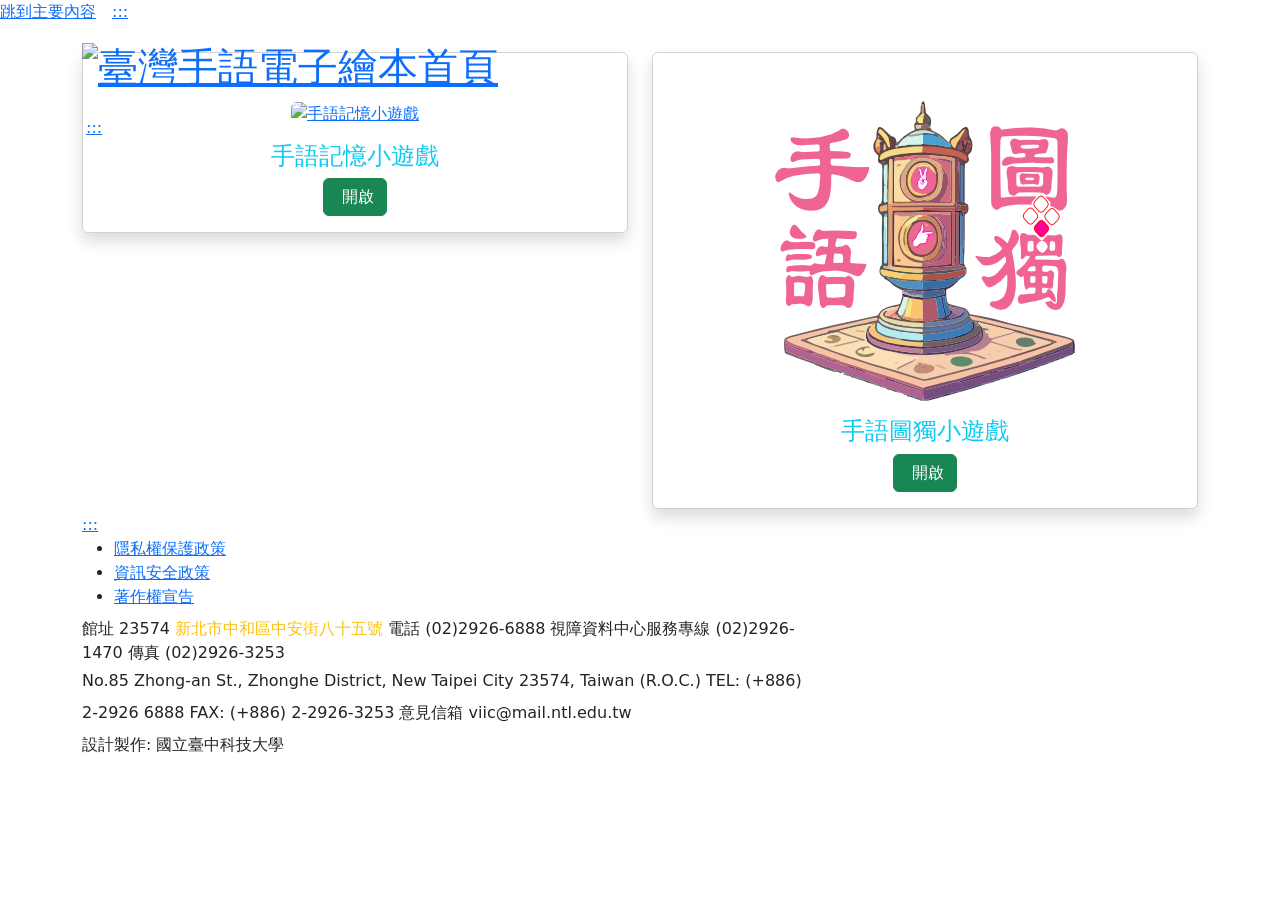
==== index.html @ 18288194 "add index.html" ====
<!DOCTYPE html>
<html lang="zh-Hant-TW">

<head>
    <!-- 臺灣手語電子繪本 線上互動系統 小遊戲選單頁面
       由國立臺灣圖書館委託國立臺中科技大學多媒體設計系開發製作 
       計畫主持人: 黃國峰老師
       版本: 2026 v3.0.0 
  -->
    <title>臺灣手語電子繪本互動系統</title>
    <meta name="keywords" content="臺灣手語 電子繪本" />
    <meta name="description" content="臺灣手語電子繪本線上互動系統" />
    <meta charset="UTF-8">
    <meta name="viewport" content="width=device-width, initial-scale=1.0">
    <!-- Bootstrap -->
    <link href="sudoku/css/bootstrap5.min.css" rel="stylesheet">
    <link href="sudoku/css/bootstrap-icons.css" rel="stylesheet">
 
    <link href="css/hexgon.css" rel="stylesheet" type="text/css">
     <link href="css/game.css" rel="stylesheet" type="text/css">
</head>
<noscript>
    <p>您的瀏覽器不支援JavaScript功能，若網頁功能無法正常使用時，請開啟瀏覽器JavaScript狀態</p>
</noscript>

<body class="position-relative">
    <div id="ball"></div>
    <header class="site-header fixed-top ">
        <a href="#main" id="gotocenter" title="移到主要內容" class="sr-only">跳到主要內容</a>
        <a class="position-absolute top-2 ps-3" href="#U" id="aU" accesskey="U" title="上方功能區塊 alt+u">:::</a>
        <div class="container">
            <h1 class="row" id="U" >
                <div class=" col-lg-8">
                    <a class="mainlogo" href="/" title="回首頁"><img src="images/logo.png" alt="臺灣手語電子繪本首頁"
                            height="50px" class="img-responsive"></a>
                    <a href="/guide.html" class="btn  text-white mt-5" title="開啟網站導覽">
                        <span class="bi bi-compass"></span> 網站導覽</a>
                </div>
                <!-- <div class="col-lg-4 text-end">
                    <div class="btn-group" role="group">
                        <a href="/guide.html" class="btn btn-success rounded-pill" title="開啟網站導覽">
                            <span class="bi  bi-compass"></span> 網站導覽</a>
                    </div>
                </div> -->
            </h1>
            <h2 class="fs-6">
                <nav class="row" >
                    <a id="AC" href="#main" title="中央內容區塊 alt+c" class="position-absolute top-60  ps-3"  accesskey="C">:::</a>
                </nav>
            </h2>
        </div>
    </header>
    <article class="container position-relative" id="main" >

        <div class="row text-center mt-5 row-cols-2 row-cols-md-2">
            
            <div class="col-6 my-1">
                <div class="card  pt-5 shadow  text-white  bg-transparent">
                    <a class="card-img-top" id="pbook" href="/memory/" title="手語記憶小遊戲頁面">
                        <img src="memory.png" alt="手語記憶小遊戲" height="300px" width="300px"
                            class="img-fluid rounded">
                    </a>
                    <div class="card-body">
                        <h4 class="card-title text-info">手語記憶小遊戲</h4>
                        <a href="/memory/" title="前往手語記憶小遊戲頁面" class="btn btn-success"><span
                                class="bi bi-hand-index-thumb"></span> &nbsp;開啟</a>
                    </div>
                </div>
            </div>
            <div class="col-6 my-1">
                <div class="card  pt-5 shadow  text-white  bg-transparent">
                    <a href="/sudoku/" title="前往手語圖獨小遊戲">
                        <img src="sudoku.png" alt="手語圖獨小遊戲" height="300px" width="300px"
                            class="img-fluid rounded">
                    </a>
                    <div class="card-body">
                        <h4 class="card-title text-info">手語圖獨小遊戲</h4>
                        <a href="/sudoku/" title="前往手語圖獨小遊戲頁面" class="btn btn-success"><span
                                class="bi bi-hand-index-thumb"></span> &nbsp;開啟</a>
                    </div>
                </div>
            </div>

        </div>

    </article>
    <!-- acknowledgement start -->

    <!-- footer start -->
    <footer class="mb-3 ">
        <div class="container-lg" id="footerArea">
            <div class="row">
                <!-- <div class="col-md-2 col-sm-12 mt-0"> -->
                <a href="#aZ" id="aZ" title="網頁頁腳區塊 alt+z" accesskey="Z" >:::</a><br>
                <!-- 無障礙標章 -->
                <!-- <a href="https://accessibility.moda.gov.tw/Applications/Detail?category=20240305114638"
                        title="無障礙網站">
                        <img src="images/A.png" width="88" height="31" alt="通過A檢測等級無障礙網頁檢測" />
                    </a> -->

                <!-- </div> -->
                <div class="ntllogo col-md-8">
                    <ul class="footer_link mb-2">
                        <li><a href="https://www.ntl.edu.tw/wSite/ct?xItem=1102&ctNode=1869&mp=1" target="_blank"
                                rel="noopener noreferrer" title="隱私權保護政策，另開新視窗">隱私權保護政策</a></li>
                        <li><a href="https://www.ntl.edu.tw/wSite/ct?xItem=59993&ctNode=3195&mp=1" target="_blank"
                                rel="noopener noreferrer" title="資訊安全政策，另開新視窗">資訊安全政策</a></li>
                        <li><a title="開啟著作權宣告網頁" href="/copyrightNotice">著作權宣告</a></li>
                    </ul>
                    <div class="text-start  "><span>館址 23574 <span class="text-warning">新北市中和區中安街八十五號</span> 電話
                            (02)2926-6888
                            視障資料中心服務專線 (02)2926-1470 傳真 (02)2926-3253
                        </span></div>
                    <div class="nutclogo lh-lg">
                        <span>No.85 Zhong-an St., Zhonghe District, New Taipei City 23574, Taiwan (R.O.C.) TEL: (+886)
                            2-2926
                            6888&nbsp;FAX: (+886) 2-2926-3253 意見信箱 viic@mail.ntl.edu.tw&nbsp; <br>設計製作: 國立臺中科技大學</span>
                    </div>
                </div>

            </div>
        </div>
    </footer>

    <!-- footer end -->
    <script src="sudoku//js/jquery.js"></script>
    <script src="sudoku/js/checkDevice.js"></script>
    <script type="text/javascript" src="sudoku/js/bootstrap5.bundle.min.js"></script>
</body>

</html>
---- sudoku/css/bootstrap5.min.css ----
@charset "UTF-8";/*!
 * Bootstrap  v5.3.0 (https://getbootstrap.com/)
 * Copyright 2011-2023 The Bootstrap Authors
 * Licensed under MIT (https://github.com/twbs/bootstrap/blob/main/LICENSE)
 */:root,[data-bs-theme=light]{--bs-blue:#0d6efd;--bs-indigo:#6610f2;--bs-purple:#6f42c1;--bs-pink:#d63384;--bs-red:#dc3545;--bs-orange:#fd7e14;--bs-yellow:#ffc107;--bs-green:#198754;--bs-teal:#20c997;--bs-cyan:#0dcaf0;--bs-black:#000;--bs-white:#fff;--bs-gray:#6c757d;--bs-gray-dark:#343a40;--bs-gray-100:#f8f9fa;--bs-gray-200:#e9ecef;--bs-gray-300:#dee2e6;--bs-gray-400:#ced4da;--bs-gray-500:#adb5bd;--bs-gray-600:#6c757d;--bs-gray-700:#495057;--bs-gray-800:#343a40;--bs-gray-900:#212529;--bs-primary:#0d6efd;--bs-secondary:#6c757d;--bs-success:#198754;--bs-info:#0dcaf0;--bs-warning:#ffc107;--bs-danger:#dc3545;--bs-light:#f8f9fa;--bs-dark:#212529;--bs-primary-rgb:13,110,253;--bs-secondary-rgb:108,117,125;--bs-success-rgb:25,135,84;--bs-info-rgb:13,202,240;--bs-warning-rgb:255,193,7;--bs-danger-rgb:220,53,69;--bs-light-rgb:248,249,250;--bs-dark-rgb:33,37,41;--bs-primary-text-emphasis:#052c65;--bs-secondary-text-emphasis:#2b2f32;--bs-success-text-emphasis:#0a3622;--bs-info-text-emphasis:#055160;--bs-warning-text-emphasis:#664d03;--bs-danger-text-emphasis:#58151c;--bs-light-text-emphasis:#495057;--bs-dark-text-emphasis:#495057;--bs-primary-bg-subtle:#cfe2ff;--bs-secondary-bg-subtle:#e2e3e5;--bs-success-bg-subtle:#d1e7dd;--bs-info-bg-subtle:#cff4fc;--bs-warning-bg-subtle:#fff3cd;--bs-danger-bg-subtle:#f8d7da;--bs-light-bg-subtle:#fcfcfd;--bs-dark-bg-subtle:#ced4da;--bs-primary-border-subtle:#9ec5fe;--bs-secondary-border-subtle:#c4c8cb;--bs-success-border-subtle:#a3cfbb;--bs-info-border-subtle:#9eeaf9;--bs-warning-border-subtle:#ffe69c;--bs-danger-border-subtle:#f1aeb5;--bs-light-border-subtle:#e9ecef;--bs-dark-border-subtle:#adb5bd;--bs-white-rgb:255,255,255;--bs-black-rgb:0,0,0;--bs-font-sans-serif:system-ui,-apple-system,"Segoe UI",Roboto,"Helvetica Neue","Noto Sans","Liberation Sans",Arial,sans-serif,"Apple Color Emoji","Segoe UI Emoji","Segoe UI Symbol","Noto Color Emoji";--bs-font-monospace:SFMono-Regular,Menlo,Monaco,Consolas,"Liberation Mono","Courier New",monospace;--bs-gradient:linear-gradient(180deg, rgba(255, 255, 255, 0.15), rgba(255, 255, 255, 0));--bs-body-font-family:var(--bs-font-sans-serif);--bs-body-font-size:1rem;--bs-body-font-weight:400;--bs-body-line-height:1.5;--bs-body-color:#212529;--bs-body-color-rgb:33,37,41;--bs-body-bg:#fff;--bs-body-bg-rgb:255,255,255;--bs-emphasis-color:#000;--bs-emphasis-color-rgb:0,0,0;--bs-secondary-color:rgba(33, 37, 41, 0.75);--bs-secondary-color-rgb:33,37,41;--bs-secondary-bg:#e9ecef;--bs-secondary-bg-rgb:233,236,239;--bs-tertiary-color:rgba(33, 37, 41, 0.5);--bs-tertiary-color-rgb:33,37,41;--bs-tertiary-bg:#f8f9fa;--bs-tertiary-bg-rgb:248,249,250;--bs-heading-color:inherit;--bs-link-color:#0d6efd;--bs-link-color-rgb:13,110,253;--bs-link-decoration:underline;--bs-link-hover-color:#0a58ca;--bs-link-hover-color-rgb:10,88,202;--bs-code-color:#d63384;--bs-highlight-bg:#fff3cd;--bs-border-width:1px;--bs-border-style:solid;--bs-border-color:#dee2e6;--bs-border-color-translucent:rgba(0, 0, 0, 0.175);--bs-border-radius:0.375rem;--bs-border-radius-sm:0.25rem;--bs-border-radius-lg:0.5rem;--bs-border-radius-xl:1rem;--bs-border-radius-xxl:2rem;--bs-border-radius-2xl:var(--bs-border-radius-xxl);--bs-border-radius-pill:50rem;--bs-box-shadow:0 0.5rem 1rem rgba(0, 0, 0, 0.15);--bs-box-shadow-sm:0 0.125rem 0.25rem rgba(0, 0, 0, 0.075);--bs-box-shadow-lg:0 1rem 3rem rgba(0, 0, 0, 0.175);--bs-box-shadow-inset:inset 0 1px 2px rgba(0, 0, 0, 0.075);--bs-focus-ring-width:0.25rem;--bs-focus-ring-opacity:0.25;--bs-focus-ring-color:rgba(13, 110, 253, 0.25);--bs-form-valid-color:#198754;--bs-form-valid-border-color:#198754;--bs-form-invalid-color:#dc3545;--bs-form-invalid-border-color:#dc3545}[data-bs-theme=dark]{color-scheme:dark;--bs-body-color:#adb5bd;--bs-body-color-rgb:173,181,189;--bs-body-bg:#212529;--bs-body-bg-rgb:33,37,41;--bs-emphasis-color:#fff;--bs-emphasis-color-rgb:255,255,255;--bs-secondary-color:rgba(173, 181, 189, 0.75);--bs-secondary-color-rgb:173,181,189;--bs-secondary-bg:#343a40;--bs-secondary-bg-rgb:52,58,64;--bs-tertiary-color:rgba(173, 181, 189, 0.5);--bs-tertiary-color-rgb:173,181,189;--bs-tertiary-bg:#2b3035;--bs-tertiary-bg-rgb:43,48,53;--bs-primary-text-emphasis:#6ea8fe;--bs-secondary-text-emphasis:#a7acb1;--bs-success-text-emphasis:#75b798;--bs-info-text-emphasis:#6edff6;--bs-warning-text-emphasis:#ffda6a;--bs-danger-text-emphasis:#ea868f;--bs-light-text-emphasis:#f8f9fa;--bs-dark-text-emphasis:#dee2e6;--bs-primary-bg-subtle:#031633;--bs-secondary-bg-subtle:#161719;--bs-success-bg-subtle:#051b11;--bs-info-bg-subtle:#032830;--bs-warning-bg-subtle:#332701;--bs-danger-bg-subtle:#2c0b0e;--bs-light-bg-subtle:#343a40;--bs-dark-bg-subtle:#1a1d20;--bs-primary-border-subtle:#084298;--bs-secondary-border-subtle:#41464b;--bs-success-border-subtle:#0f5132;--bs-info-border-subtle:#087990;--bs-warning-border-subtle:#997404;--bs-danger-border-subtle:#842029;--bs-light-border-subtle:#495057;--bs-dark-border-subtle:#343a40;--bs-heading-color:inherit;--bs-link-color:#6ea8fe;--bs-link-hover-color:#8bb9fe;--bs-link-color-rgb:110,168,254;--bs-link-hover-color-rgb:139,185,254;--bs-code-color:#e685b5;--bs-border-color:#495057;--bs-border-color-translucent:rgba(255, 255, 255, 0.15);--bs-form-valid-color:#75b798;--bs-form-valid-border-color:#75b798;--bs-form-invalid-color:#ea868f;--bs-form-invalid-border-color:#ea868f}*,::after,::before{box-sizing:border-box}@media (prefers-reduced-motion:no-preference){:root{scroll-behavior:smooth}}body{margin:0;font-family:var(--bs-body-font-family);font-size:var(--bs-body-font-size);font-weight:var(--bs-body-font-weight);line-height:var(--bs-body-line-height);color:var(--bs-body-color);text-align:var(--bs-body-text-align);background-color:var(--bs-body-bg);-webkit-text-size-adjust:100%;-webkit-tap-highlight-color:transparent}hr{margin:1rem 0;color:inherit;border:0;border-top:var(--bs-border-width) solid;opacity:.25}.h1,.h2,.h3,.h4,.h5,.h6,h1,h2,h3,h4,h5,h6{margin-top:0;margin-bottom:.5rem;font-weight:500;line-height:1.2;color:var(--bs-heading-color)}.h1,h1{font-size:calc(1.375rem + 1.5vw)}@media (min-width:1200px){.h1,h1{font-size:2.5rem}}.h2,h2{font-size:calc(1.325rem + .9vw)}@media (min-width:1200px){.h2,h2{font-size:2rem}}.h3,h3{font-size:calc(1.3rem + .6vw)}@media (min-width:1200px){.h3,h3{font-size:1.75rem}}.h4,h4{font-size:calc(1.275rem + .3vw)}@media (min-width:1200px){.h4,h4{font-size:1.5rem}}.h5,h5{font-size:1.25rem}.h6,h6{font-size:1rem}p{margin-top:0;margin-bottom:1rem}abbr[title]{-webkit-text-decoration:underline dotted;text-decoration:underline dotted;cursor:help;-webkit-text-decoration-skip-ink:none;text-decoration-skip-ink:none}address{margin-bottom:1rem;font-style:normal;line-height:inherit}ol,ul{padding-left:2rem}dl,ol,ul{margin-top:0;margin-bottom:1rem}ol ol,ol ul,ul ol,ul ul{margin-bottom:0}dt{font-weight:700}dd{margin-bottom:.5rem;margin-left:0}blockquote{margin:0 0 1rem}b,strong{font-weight:bolder}.small,small{font-size:.875em}.mark,mark{padding:.1875em;background-color:var(--bs-highlight-bg)}sub,sup{position:relative;font-size:.75em;line-height:0;vertical-align:baseline}sub{bottom:-.25em}sup{top:-.5em}a{color:rgba(var(--bs-link-color-rgb),var(--bs-link-opacity,1));text-decoration:underline}a:hover{--bs-link-color-rgb:var(--bs-link-hover-color-rgb)}a:not([href]):not([class]),a:not([href]):not([class]):hover{color:inherit;text-decoration:none}code,kbd,pre,samp{font-family:var(--bs-font-monospace);font-size:1em}pre{display:block;margin-top:0;margin-bottom:1rem;overflow:auto;font-size:.875em}pre code{font-size:inherit;color:inherit;word-break:normal}code{font-size:.875em;color:var(--bs-code-color);word-wrap:break-word}a>code{color:inherit}kbd{padding:.1875rem .375rem;font-size:.875em;color:var(--bs-body-bg);background-color:var(--bs-body-color);border-radius:.25rem}kbd kbd{padding:0;font-size:1em}figure{margin:0 0 1rem}img,svg{vertical-align:middle}table{caption-side:bottom;border-collapse:collapse}caption{padding-top:.5rem;padding-bottom:.5rem;color:var(--bs-secondary-color);text-align:left}th{text-align:inherit;text-align:-webkit-match-parent}tbody,td,tfoot,th,thead,tr{border-color:inherit;border-style:solid;border-width:0}label{display:inline-block}button{border-radius:0}button:focus:not(:focus-visible){outline:0}button,input,optgroup,select,textarea{margin:0;font-family:inherit;font-size:inherit;line-height:inherit}button,select{text-transform:none}[role=button]{cursor:pointer}select{word-wrap:normal}select:disabled{opacity:1}[list]:not([type=date]):not([type=datetime-local]):not([type=month]):not([type=week]):not([type=time])::-webkit-calendar-picker-indicator{display:none!important}[type=button],[type=reset],[type=submit],button{-webkit-appearance:button}[type=button]:not(:disabled),[type=reset]:not(:disabled),[type=submit]:not(:disabled),button:not(:disabled){cursor:pointer}::-moz-focus-inner{padding:0;border-style:none}textarea{resize:vertical}fieldset{min-width:0;padding:0;margin:0;border:0}legend{float:left;width:100%;padding:0;margin-bottom:.5rem;font-size:calc(1.275rem + .3vw);line-height:inherit}@media (min-width:1200px){legend{font-size:1.5rem}}legend+*{clear:left}::-webkit-datetime-edit-day-field,::-webkit-datetime-edit-fields-wrapper,::-webkit-datetime-edit-hour-field,::-webkit-datetime-edit-minute,::-webkit-datetime-edit-month-field,::-webkit-datetime-edit-text,::-webkit-datetime-edit-year-field{padding:0}::-webkit-inner-spin-button{height:auto}[type=search]{outline-offset:-2px;-webkit-appearance:textfield}::-webkit-search-decoration{-webkit-appearance:none}::-webkit-color-swatch-wrapper{padding:0}::-webkit-file-upload-button{font:inherit;-webkit-appearance:button}::file-selector-button{font:inherit;-webkit-appearance:button}output{display:inline-block}iframe{border:0}summary{display:list-item;cursor:pointer}progress{vertical-align:baseline}[hidden]{display:none!important}.lead{font-size:1.25rem;font-weight:300}.display-1{font-size:calc(1.625rem + 4.5vw);font-weight:300;line-height:1.2}@media (min-width:1200px){.display-1{font-size:5rem}}.display-2{font-size:calc(1.575rem + 3.9vw);font-weight:300;line-height:1.2}@media (min-width:1200px){.display-2{font-size:4.5rem}}.display-3{font-size:calc(1.525rem + 3.3vw);font-weight:300;line-height:1.2}@media (min-width:1200px){.display-3{font-size:4rem}}.display-4{font-size:calc(1.475rem + 2.7vw);font-weight:300;line-height:1.2}@media (min-width:1200px){.display-4{font-size:3.5rem}}.display-5{font-size:calc(1.425rem + 2.1vw);font-weight:300;line-height:1.2}@media (min-width:1200px){.display-5{font-size:3rem}}.display-6{font-size:calc(1.375rem + 1.5vw);font-weight:300;line-height:1.2}@media (min-width:1200px){.display-6{font-size:2.5rem}}.list-unstyled{padding-left:0;list-style:none}.list-inline{padding-left:0;list-style:none}.list-inline-item{display:inline-block}.list-inline-item:not(:last-child){margin-right:.5rem}.initialism{font-size:.875em;text-transform:uppercase}.blockquote{margin-bottom:1rem;font-size:1.25rem}.blockquote>:last-child{margin-bottom:0}.blockquote-footer{margin-top:-1rem;margin-bottom:1rem;font-size:.875em;color:#6c757d}.blockquote-footer::before{content:"— "}.img-fluid{max-width:100%;height:auto}.img-thumbnail{padding:.25rem;background-color:var(--bs-body-bg);border:var(--bs-border-width) solid var(--bs-border-color);border-radius:var(--bs-border-radius);max-width:100%;height:auto}.figure{display:inline-block}.figure-img{margin-bottom:.5rem;line-height:1}.figure-caption{font-size:.875em;color:var(--bs-secondary-color)}.container,.container-fluid,.container-lg,.container-md,.container-sm,.container-xl,.container-xxl{--bs-gutter-x:1.5rem;--bs-gutter-y:0;width:100%;padding-right:calc(var(--bs-gutter-x) * .5);padding-left:calc(var(--bs-gutter-x) * .5);margin-right:auto;margin-left:auto}@media (min-width:576px){.container,.container-sm{max-width:540px}}@media (min-width:768px){.container,.container-md,.container-sm{max-width:720px}}@media (min-width:992px){.container,.container-lg,.container-md,.container-sm{max-width:960px}}@media (min-width:1200px){.container,.container-lg,.container-md,.container-sm,.container-xl{max-width:1140px}}@media (min-width:1400px){.container,.container-lg,.container-md,.container-sm,.container-xl,.container-xxl{max-width:1320px}}:root{--bs-breakpoint-xs:0;--bs-breakpoint-sm:576px;--bs-breakpoint-md:768px;--bs-breakpoint-lg:992px;--bs-breakpoint-xl:1200px;--bs-breakpoint-xxl:1400px}.row{--bs-gutter-x:1.5rem;--bs-gutter-y:0;display:flex;flex-wrap:wrap;margin-top:calc(-1 * var(--bs-gutter-y));margin-right:calc(-.5 * var(--bs-gutter-x));margin-left:calc(-.5 * var(--bs-gutter-x))}.row>*{flex-shrink:0;width:100%;max-width:100%;padding-right:calc(var(--bs-gutter-x) * .5);padding-left:calc(var(--bs-gutter-x) * .5);margin-top:var(--bs-gutter-y)}.col{flex:1 0 0%}.row-cols-auto>*{flex:0 0 auto;width:auto}.row-cols-1>*{flex:0 0 auto;width:100%}.row-cols-2>*{flex:0 0 auto;width:50%}.row-cols-3>*{flex:0 0 auto;width:33.3333333333%}.row-cols-4>*{flex:0 0 auto;width:25%}.row-cols-5>*{flex:0 0 auto;width:20%}.row-cols-6>*{flex:0 0 auto;width:16.6666666667%}.col-auto{flex:0 0 auto;width:auto}.col-1{flex:0 0 auto;width:8.33333333%}.col-2{flex:0 0 auto;width:16.66666667%}.col-3{flex:0 0 auto;width:25%}.col-4{flex:0 0 auto;width:33.33333333%}.col-5{flex:0 0 auto;width:41.66666667%}.col-6{flex:0 0 auto;width:50%}.col-7{flex:0 0 auto;width:58.33333333%}.col-8{flex:0 0 auto;width:66.66666667%}.col-9{flex:0 0 auto;width:75%}.col-10{flex:0 0 auto;width:83.33333333%}.col-11{flex:0 0 auto;width:91.66666667%}.col-12{flex:0 0 auto;width:100%}.offset-1{margin-left:8.33333333%}.offset-2{margin-left:16.66666667%}.offset-3{margin-left:25%}.offset-4{margin-left:33.33333333%}.offset-5{margin-left:41.66666667%}.offset-6{margin-left:50%}.offset-7{margin-left:58.33333333%}.offset-8{margin-left:66.66666667%}.offset-9{margin-left:75%}.offset-10{margin-left:83.33333333%}.offset-11{margin-left:91.66666667%}.g-0,.gx-0{--bs-gutter-x:0}.g-0,.gy-0{--bs-gutter-y:0}.g-1,.gx-1{--bs-gutter-x:0.25rem}.g-1,.gy-1{--bs-gutter-y:0.25rem}.g-2,.gx-2{--bs-gutter-x:0.5rem}.g-2,.gy-2{--bs-gutter-y:0.5rem}.g-3,.gx-3{--bs-gutter-x:1rem}.g-3,.gy-3{--bs-gutter-y:1rem}.g-4,.gx-4{--bs-gutter-x:1.5rem}.g-4,.gy-4{--bs-gutter-y:1.5rem}.g-5,.gx-5{--bs-gutter-x:3rem}.g-5,.gy-5{--bs-gutter-y:3rem}@media (min-width:576px){.col-sm{flex:1 0 0%}.row-cols-sm-auto>*{flex:0 0 auto;width:auto}.row-cols-sm-1>*{flex:0 0 auto;width:100%}.row-cols-sm-2>*{flex:0 0 auto;width:50%}.row-cols-sm-3>*{flex:0 0 auto;width:33.3333333333%}.row-cols-sm-4>*{flex:0 0 auto;width:25%}.row-cols-sm-5>*{flex:0 0 auto;width:20%}.row-cols-sm-6>*{flex:0 0 auto;width:16.6666666667%}.col-sm-auto{flex:0 0 auto;width:auto}.col-sm-1{flex:0 0 auto;width:8.33333333%}.col-sm-2{flex:0 0 auto;width:16.66666667%}.col-sm-3{flex:0 0 auto;width:25%}.col-sm-4{flex:0 0 auto;width:33.33333333%}.col-sm-5{flex:0 0 auto;width:41.66666667%}.col-sm-6{flex:0 0 auto;width:50%}.col-sm-7{flex:0 0 auto;width:58.33333333%}.col-sm-8{flex:0 0 auto;width:66.66666667%}.col-sm-9{flex:0 0 auto;width:75%}.col-sm-10{flex:0 0 auto;width:83.33333333%}.col-sm-11{flex:0 0 auto;width:91.66666667%}.col-sm-12{flex:0 0 auto;width:100%}.offset-sm-0{margin-left:0}.offset-sm-1{margin-left:8.33333333%}.offset-sm-2{margin-left:16.66666667%}.offset-sm-3{margin-left:25%}.offset-sm-4{margin-left:33.33333333%}.offset-sm-5{margin-left:41.66666667%}.offset-sm-6{margin-left:50%}.offset-sm-7{margin-left:58.33333333%}.offset-sm-8{margin-left:66.66666667%}.offset-sm-9{margin-left:75%}.offset-sm-10{margin-left:83.33333333%}.offset-sm-11{margin-left:91.66666667%}.g-sm-0,.gx-sm-0{--bs-gutter-x:0}.g-sm-0,.gy-sm-0{--bs-gutter-y:0}.g-sm-1,.gx-sm-1{--bs-gutter-x:0.25rem}.g-sm-1,.gy-sm-1{--bs-gutter-y:0.25rem}.g-sm-2,.gx-sm-2{--bs-gutter-x:0.5rem}.g-sm-2,.gy-sm-2{--bs-gutter-y:0.5rem}.g-sm-3,.gx-sm-3{--bs-gutter-x:1rem}.g-sm-3,.gy-sm-3{--bs-gutter-y:1rem}.g-sm-4,.gx-sm-4{--bs-gutter-x:1.5rem}.g-sm-4,.gy-sm-4{--bs-gutter-y:1.5rem}.g-sm-5,.gx-sm-5{--bs-gutter-x:3rem}.g-sm-5,.gy-sm-5{--bs-gutter-y:3rem}}@media (min-width:768px){.col-md{flex:1 0 0%}.row-cols-md-auto>*{flex:0 0 auto;width:auto}.row-cols-md-1>*{flex:0 0 auto;width:100%}.row-cols-md-2>*{flex:0 0 auto;width:50%}.row-cols-md-3>*{flex:0 0 auto;width:33.3333333333%}.row-cols-md-4>*{flex:0 0 auto;width:25%}.row-cols-md-5>*{flex:0 0 auto;width:20%}.row-cols-md-6>*{flex:0 0 auto;width:16.6666666667%}.col-md-auto{flex:0 0 auto;width:auto}.col-md-1{flex:0 0 auto;width:8.33333333%}.col-md-2{flex:0 0 auto;width:16.66666667%}.col-md-3{flex:0 0 auto;width:25%}.col-md-4{flex:0 0 auto;width:33.33333333%}.col-md-5{flex:0 0 auto;width:41.66666667%}.col-md-6{flex:0 0 auto;width:50%}.col-md-7{flex:0 0 auto;width:58.33333333%}.col-md-8{flex:0 0 auto;width:66.66666667%}.col-md-9{flex:0 0 auto;width:75%}.col-md-10{flex:0 0 auto;width:83.33333333%}.col-md-11{flex:0 0 auto;width:91.66666667%}.col-md-12{flex:0 0 auto;width:100%}.offset-md-0{margin-left:0}.offset-md-1{margin-left:8.33333333%}.offset-md-2{margin-left:16.66666667%}.offset-md-3{margin-left:25%}.offset-md-4{margin-left:33.33333333%}.offset-md-5{margin-left:41.66666667%}.offset-md-6{margin-left:50%}.offset-md-7{margin-left:58.33333333%}.offset-md-8{margin-left:66.66666667%}.offset-md-9{margin-left:75%}.offset-md-10{margin-left:83.33333333%}.offset-md-11{margin-left:91.66666667%}.g-md-0,.gx-md-0{--bs-gutter-x:0}.g-md-0,.gy-md-0{--bs-gutter-y:0}.g-md-1,.gx-md-1{--bs-gutter-x:0.25rem}.g-md-1,.gy-md-1{--bs-gutter-y:0.25rem}.g-md-2,.gx-md-2{--bs-gutter-x:0.5rem}.g-md-2,.gy-md-2{--bs-gutter-y:0.5rem}.g-md-3,.gx-md-3{--bs-gutter-x:1rem}.g-md-3,.gy-md-3{--bs-gutter-y:1rem}.g-md-4,.gx-md-4{--bs-gutter-x:1.5rem}.g-md-4,.gy-md-4{--bs-gutter-y:1.5rem}.g-md-5,.gx-md-5{--bs-gutter-x:3rem}.g-md-5,.gy-md-5{--bs-gutter-y:3rem}}@media (min-width:992px){.col-lg{flex:1 0 0%}.row-cols-lg-auto>*{flex:0 0 auto;width:auto}.row-cols-lg-1>*{flex:0 0 auto;width:100%}.row-cols-lg-2>*{flex:0 0 auto;width:50%}.row-cols-lg-3>*{flex:0 0 auto;width:33.3333333333%}.row-cols-lg-4>*{flex:0 0 auto;width:25%}.row-cols-lg-5>*{flex:0 0 auto;width:20%}.row-cols-lg-6>*{flex:0 0 auto;width:16.6666666667%}.col-lg-auto{flex:0 0 auto;width:auto}.col-lg-1{flex:0 0 auto;width:8.33333333%}.col-lg-2{flex:0 0 auto;width:16.66666667%}.col-lg-3{flex:0 0 auto;width:25%}.col-lg-4{flex:0 0 auto;width:33.33333333%}.col-lg-5{flex:0 0 auto;width:41.66666667%}.col-lg-6{flex:0 0 auto;width:50%}.col-lg-7{flex:0 0 auto;width:58.33333333%}.col-lg-8{flex:0 0 auto;width:66.66666667%}.col-lg-9{flex:0 0 auto;width:75%}.col-lg-10{flex:0 0 auto;width:83.33333333%}.col-lg-11{flex:0 0 auto;width:91.66666667%}.col-lg-12{flex:0 0 auto;width:100%}.offset-lg-0{margin-left:0}.offset-lg-1{margin-left:8.33333333%}.offset-lg-2{margin-left:16.66666667%}.offset-lg-3{margin-left:25%}.offset-lg-4{margin-left:33.33333333%}.offset-lg-5{margin-left:41.66666667%}.offset-lg-6{margin-left:50%}.offset-lg-7{margin-left:58.33333333%}.offset-lg-8{margin-left:66.66666667%}.offset-lg-9{margin-left:75%}.offset-lg-10{margin-left:83.33333333%}.offset-lg-11{margin-left:91.66666667%}.g-lg-0,.gx-lg-0{--bs-gutter-x:0}.g-lg-0,.gy-lg-0{--bs-gutter-y:0}.g-lg-1,.gx-lg-1{--bs-gutter-x:0.25rem}.g-lg-1,.gy-lg-1{--bs-gutter-y:0.25rem}.g-lg-2,.gx-lg-2{--bs-gutter-x:0.5rem}.g-lg-2,.gy-lg-2{--bs-gutter-y:0.5rem}.g-lg-3,.gx-lg-3{--bs-gutter-x:1rem}.g-lg-3,.gy-lg-3{--bs-gutter-y:1rem}.g-lg-4,.gx-lg-4{--bs-gutter-x:1.5rem}.g-lg-4,.gy-lg-4{--bs-gutter-y:1.5rem}.g-lg-5,.gx-lg-5{--bs-gutter-x:3rem}.g-lg-5,.gy-lg-5{--bs-gutter-y:3rem}}@media (min-width:1200px){.col-xl{flex:1 0 0%}.row-cols-xl-auto>*{flex:0 0 auto;width:auto}.row-cols-xl-1>*{flex:0 0 auto;width:100%}.row-cols-xl-2>*{flex:0 0 auto;width:50%}.row-cols-xl-3>*{flex:0 0 auto;width:33.3333333333%}.row-cols-xl-4>*{flex:0 0 auto;width:25%}.row-cols-xl-5>*{flex:0 0 auto;width:20%}.row-cols-xl-6>*{flex:0 0 auto;width:16.6666666667%}.col-xl-auto{flex:0 0 auto;width:auto}.col-xl-1{flex:0 0 auto;width:8.33333333%}.col-xl-2{flex:0 0 auto;width:16.66666667%}.col-xl-3{flex:0 0 auto;width:25%}.col-xl-4{flex:0 0 auto;width:33.33333333%}.col-xl-5{flex:0 0 auto;width:41.66666667%}.col-xl-6{flex:0 0 auto;width:50%}.col-xl-7{flex:0 0 auto;width:58.33333333%}.col-xl-8{flex:0 0 auto;width:66.66666667%}.col-xl-9{flex:0 0 auto;width:75%}.col-xl-10{flex:0 0 auto;width:83.33333333%}.col-xl-11{flex:0 0 auto;width:91.66666667%}.col-xl-12{flex:0 0 auto;width:100%}.offset-xl-0{margin-left:0}.offset-xl-1{margin-left:8.33333333%}.offset-xl-2{margin-left:16.66666667%}.offset-xl-3{margin-left:25%}.offset-xl-4{margin-left:33.33333333%}.offset-xl-5{margin-left:41.66666667%}.offset-xl-6{margin-left:50%}.offset-xl-7{margin-left:58.33333333%}.offset-xl-8{margin-left:66.66666667%}.offset-xl-9{margin-left:75%}.offset-xl-10{margin-left:83.33333333%}.offset-xl-11{margin-left:91.66666667%}.g-xl-0,.gx-xl-0{--bs-gutter-x:0}.g-xl-0,.gy-xl-0{--bs-gutter-y:0}.g-xl-1,.gx-xl-1{--bs-gutter-x:0.25rem}.g-xl-1,.gy-xl-1{--bs-gutter-y:0.25rem}.g-xl-2,.gx-xl-2{--bs-gutter-x:0.5rem}.g-xl-2,.gy-xl-2{--bs-gutter-y:0.5rem}.g-xl-3,.gx-xl-3{--bs-gutter-x:1rem}.g-xl-3,.gy-xl-3{--bs-gutter-y:1rem}.g-xl-4,.gx-xl-4{--bs-gutter-x:1.5rem}.g-xl-4,.gy-xl-4{--bs-gutter-y:1.5rem}.g-xl-5,.gx-xl-5{--bs-gutter-x:3rem}.g-xl-5,.gy-xl-5{--bs-gutter-y:3rem}}@media (min-width:1400px){.col-xxl{flex:1 0 0%}.row-cols-xxl-auto>*{flex:0 0 auto;width:auto}.row-cols-xxl-1>*{flex:0 0 auto;width:100%}.row-cols-xxl-2>*{flex:0 0 auto;width:50%}.row-cols-xxl-3>*{flex:0 0 auto;width:33.3333333333%}.row-cols-xxl-4>*{flex:0 0 auto;width:25%}.row-cols-xxl-5>*{flex:0 0 auto;width:20%}.row-cols-xxl-6>*{flex:0 0 auto;width:16.6666666667%}.col-xxl-auto{flex:0 0 auto;width:auto}.col-xxl-1{flex:0 0 auto;width:8.33333333%}.col-xxl-2{flex:0 0 auto;width:16.66666667%}.col-xxl-3{flex:0 0 auto;width:25%}.col-xxl-4{flex:0 0 auto;width:33.33333333%}.col-xxl-5{flex:0 0 auto;width:41.66666667%}.col-xxl-6{flex:0 0 auto;width:50%}.col-xxl-7{flex:0 0 auto;width:58.33333333%}.col-xxl-8{flex:0 0 auto;width:66.66666667%}.col-xxl-9{flex:0 0 auto;width:75%}.col-xxl-10{flex:0 0 auto;width:83.33333333%}.col-xxl-11{flex:0 0 auto;width:91.66666667%}.col-xxl-12{flex:0 0 auto;width:100%}.offset-xxl-0{margin-left:0}.offset-xxl-1{margin-left:8.33333333%}.offset-xxl-2{margin-left:16.66666667%}.offset-xxl-3{margin-left:25%}.offset-xxl-4{margin-left:33.33333333%}.offset-xxl-5{margin-left:41.66666667%}.offset-xxl-6{margin-left:50%}.offset-xxl-7{margin-left:58.33333333%}.offset-xxl-8{margin-left:66.66666667%}.offset-xxl-9{margin-left:75%}.offset-xxl-10{margin-left:83.33333333%}.offset-xxl-11{margin-left:91.66666667%}.g-xxl-0,.gx-xxl-0{--bs-gutter-x:0}.g-xxl-0,.gy-xxl-0{--bs-gutter-y:0}.g-xxl-1,.gx-xxl-1{--bs-gutter-x:0.25rem}.g-xxl-1,.gy-xxl-1{--bs-gutter-y:0.25rem}.g-xxl-2,.gx-xxl-2{--bs-gutter-x:0.5rem}.g-xxl-2,.gy-xxl-2{--bs-gutter-y:0.5rem}.g-xxl-3,.gx-xxl-3{--bs-gutter-x:1rem}.g-xxl-3,.gy-xxl-3{--bs-gutter-y:1rem}.g-xxl-4,.gx-xxl-4{--bs-gutter-x:1.5rem}.g-xxl-4,.gy-xxl-4{--bs-gutter-y:1.5rem}.g-xxl-5,.gx-xxl-5{--bs-gutter-x:3rem}.g-xxl-5,.gy-xxl-5{--bs-gutter-y:3rem}}.table{--bs-table-color-type:initial;--bs-table-bg-type:initial;--bs-table-color-state:initial;--bs-table-bg-state:initial;--bs-table-color:var(--bs-body-color);--bs-table-bg:var(--bs-body-bg);--bs-table-border-color:var(--bs-border-color);--bs-table-accent-bg:transparent;--bs-table-striped-color:var(--bs-body-color);--bs-table-striped-bg:rgba(0, 0, 0, 0.05);--bs-table-active-color:var(--bs-body-color);--bs-table-active-bg:rgba(0, 0, 0, 0.1);--bs-table-hover-color:var(--bs-body-color);--bs-table-hover-bg:rgba(0, 0, 0, 0.075);width:100%;margin-bottom:1rem;vertical-align:top;border-color:var(--bs-table-border-color)}.table>:not(caption)>*>*{padding:.5rem .5rem;color:var(--bs-table-color-state,var(--bs-table-color-type,var(--bs-table-color)));background-color:var(--bs-table-bg);border-bottom-width:var(--bs-border-width);box-shadow:inset 0 0 0 9999px var(--bs-table-bg-state,var(--bs-table-bg-type,var(--bs-table-accent-bg)))}.table>tbody{vertical-align:inherit}.table>thead{vertical-align:bottom}.table-group-divider{border-top:calc(var(--bs-border-width) * 2) solid currentcolor}.caption-top{caption-side:top}.table-sm>:not(caption)>*>*{padding:.25rem .25rem}.table-bordered>:not(caption)>*{border-width:var(--bs-border-width) 0}.table-bordered>:not(caption)>*>*{border-width:0 var(--bs-border-width)}.table-borderless>:not(caption)>*>*{border-bottom-width:0}.table-borderless>:not(:first-child){border-top-width:0}.table-striped>tbody>tr:nth-of-type(odd)>*{--bs-table-color-type:var(--bs-table-striped-color);--bs-table-bg-type:var(--bs-table-striped-bg)}.table-striped-columns>:not(caption)>tr>:nth-child(2n){--bs-table-color-type:var(--bs-table-striped-color);--bs-table-bg-type:var(--bs-table-striped-bg)}.table-active{--bs-table-color-state:var(--bs-table-active-color);--bs-table-bg-state:var(--bs-table-active-bg)}.table-hover>tbody>tr:hover>*{--bs-table-color-state:var(--bs-table-hover-color);--bs-table-bg-state:var(--bs-table-hover-bg)}.table-primary{--bs-table-color:#000;--bs-table-bg:#cfe2ff;--bs-table-border-color:#bacbe6;--bs-table-striped-bg:#c5d7f2;--bs-table-striped-color:#000;--bs-table-active-bg:#bacbe6;--bs-table-active-color:#000;--bs-table-hover-bg:#bfd1ec;--bs-table-hover-color:#000;color:var(--bs-table-color);border-color:var(--bs-table-border-color)}.table-secondary{--bs-table-color:#000;--bs-table-bg:#e2e3e5;--bs-table-border-color:#cbccce;--bs-table-striped-bg:#d7d8da;--bs-table-striped-color:#000;--bs-table-active-bg:#cbccce;--bs-table-active-color:#000;--bs-table-hover-bg:#d1d2d4;--bs-table-hover-color:#000;color:var(--bs-table-color);border-color:var(--bs-table-border-color)}.table-success{--bs-table-color:#000;--bs-table-bg:#d1e7dd;--bs-table-border-color:#bcd0c7;--bs-table-striped-bg:#c7dbd2;--bs-table-striped-color:#000;--bs-table-active-bg:#bcd0c7;--bs-table-active-color:#000;--bs-table-hover-bg:#c1d6cc;--bs-table-hover-color:#000;color:var(--bs-table-color);border-color:var(--bs-table-border-color)}.table-info{--bs-table-color:#000;--bs-table-bg:#cff4fc;--bs-table-border-color:#badce3;--bs-table-striped-bg:#c5e8ef;--bs-table-striped-color:#000;--bs-table-active-bg:#badce3;--bs-table-active-color:#000;--bs-table-hover-bg:#bfe2e9;--bs-table-hover-color:#000;color:var(--bs-table-color);border-color:var(--bs-table-border-color)}.table-warning{--bs-table-color:#000;--bs-table-bg:#fff3cd;--bs-table-border-color:#e6dbb9;--bs-table-striped-bg:#f2e7c3;--bs-table-striped-color:#000;--bs-table-active-bg:#e6dbb9;--bs-table-active-color:#000;--bs-table-hover-bg:#ece1be;--bs-table-hover-color:#000;color:var(--bs-table-color);border-color:var(--bs-table-border-color)}.table-danger{--bs-table-color:#000;--bs-table-bg:#f8d7da;--bs-table-border-color:#dfc2c4;--bs-table-striped-bg:#eccccf;--bs-table-striped-color:#000;--bs-table-active-bg:#dfc2c4;--bs-table-active-color:#000;--bs-table-hover-bg:#e5c7ca;--bs-table-hover-color:#000;color:var(--bs-table-color);border-color:var(--bs-table-border-color)}.table-light{--bs-table-color:#000;--bs-table-bg:#f8f9fa;--bs-table-border-color:#dfe0e1;--bs-table-striped-bg:#ecedee;--bs-table-striped-color:#000;--bs-table-active-bg:#dfe0e1;--bs-table-active-color:#000;--bs-table-hover-bg:#e5e6e7;--bs-table-hover-color:#000;color:var(--bs-table-color);border-color:var(--bs-table-border-color)}.table-dark{--bs-table-color:#fff;--bs-table-bg:#212529;--bs-table-border-color:#373b3e;--bs-table-striped-bg:#2c3034;--bs-table-striped-color:#fff;--bs-table-active-bg:#373b3e;--bs-table-active-color:#fff;--bs-table-hover-bg:#323539;--bs-table-hover-color:#fff;color:var(--bs-table-color);border-color:var(--bs-table-border-color)}.table-responsive{overflow-x:auto;-webkit-overflow-scrolling:touch}@media (max-width:575.98px){.table-responsive-sm{overflow-x:auto;-webkit-overflow-scrolling:touch}}@media (max-width:767.98px){.table-responsive-md{overflow-x:auto;-webkit-overflow-scrolling:touch}}@media (max-width:991.98px){.table-responsive-lg{overflow-x:auto;-webkit-overflow-scrolling:touch}}@media (max-width:1199.98px){.table-responsive-xl{overflow-x:auto;-webkit-overflow-scrolling:touch}}@media (max-width:1399.98px){.table-responsive-xxl{overflow-x:auto;-webkit-overflow-scrolling:touch}}.form-label{margin-bottom:.5rem}.col-form-label{padding-top:calc(.375rem + var(--bs-border-width));padding-bottom:calc(.375rem + var(--bs-border-width));margin-bottom:0;font-size:inherit;line-height:1.5}.col-form-label-lg{padding-top:calc(.5rem + var(--bs-border-width));padding-bottom:calc(.5rem + var(--bs-border-width));font-size:1.25rem}.col-form-label-sm{padding-top:calc(.25rem + var(--bs-border-width));padding-bottom:calc(.25rem + var(--bs-border-width));font-size:.875rem}.form-text{margin-top:.25rem;font-size:.875em;color:var(--bs-secondary-color)}.form-control{display:block;width:100%;padding:.375rem .75rem;font-size:1rem;font-weight:400;line-height:1.5;color:var(--bs-body-color);background-color:var(--bs-body-bg);background-clip:padding-box;border:var(--bs-border-width) solid var(--bs-border-color);-webkit-appearance:none;-moz-appearance:none;appearance:none;border-radius:var(--bs-border-radius);transition:border-color .15s ease-in-out,box-shadow .15s ease-in-out}@media (prefers-reduced-motion:reduce){.form-control{transition:none}}.form-control[type=file]{overflow:hidden}.form-control[type=file]:not(:disabled):not([readonly]){cursor:pointer}.form-control:focus{color:var(--bs-body-color);background-color:var(--bs-body-bg);border-color:#86b7fe;outline:0;box-shadow:0 0 0 .25rem rgba(13,110,253,.25)}.form-control::-webkit-date-and-time-value{min-width:85px;height:1.5em;margin:0}.form-control::-webkit-datetime-edit{display:block;padding:0}.form-control::-moz-placeholder{color:var(--bs-secondary-color);opacity:1}.form-control::placeholder{color:var(--bs-secondary-color);opacity:1}.form-control:disabled{background-color:var(--bs-secondary-bg);opacity:1}.form-control::-webkit-file-upload-button{padding:.375rem .75rem;margin:-.375rem -.75rem;-webkit-margin-end:.75rem;margin-inline-end:.75rem;color:var(--bs-body-color);background-color:var(--bs-tertiary-bg);pointer-events:none;border-color:inherit;border-style:solid;border-width:0;border-inline-end-width:var(--bs-border-width);border-radius:0;-webkit-transition:color .15s ease-in-out,background-color .15s ease-in-out,border-color .15s ease-in-out,box-shadow .15s ease-in-out;transition:color .15s ease-in-out,background-color .15s ease-in-out,border-color .15s ease-in-out,box-shadow .15s ease-in-out}.form-control::file-selector-button{padding:.375rem .75rem;margin:-.375rem -.75rem;-webkit-margin-end:.75rem;margin-inline-end:.75rem;color:var(--bs-body-color);background-color:var(--bs-tertiary-bg);pointer-events:none;border-color:inherit;border-style:solid;border-width:0;border-inline-end-width:var(--bs-border-width);border-radius:0;transition:color .15s ease-in-out,background-color .15s ease-in-out,border-color .15s ease-in-out,box-shadow .15s ease-in-out}@media (prefers-reduced-motion:reduce){.form-control::-webkit-file-upload-button{-webkit-transition:none;transition:none}.form-control::file-selector-button{transition:none}}.form-control:hover:not(:disabled):not([readonly])::-webkit-file-upload-button{background-color:var(--bs-secondary-bg)}.form-control:hover:not(:disabled):not([readonly])::file-selector-button{background-color:var(--bs-secondary-bg)}.form-control-plaintext{display:block;width:100%;padding:.375rem 0;margin-bottom:0;line-height:1.5;color:var(--bs-body-color);background-color:transparent;border:solid transparent;border-width:var(--bs-border-width) 0}.form-control-plaintext:focus{outline:0}.form-control-plaintext.form-control-lg,.form-control-plaintext.form-control-sm{padding-right:0;padding-left:0}.form-control-sm{min-height:calc(1.5em + .5rem + calc(var(--bs-border-width) * 2));padding:.25rem .5rem;font-size:.875rem;border-radius:var(--bs-border-radius-sm)}.form-control-sm::-webkit-file-upload-button{padding:.25rem .5rem;margin:-.25rem -.5rem;-webkit-margin-end:.5rem;margin-inline-end:.5rem}.form-control-sm::file-selector-button{padding:.25rem .5rem;margin:-.25rem -.5rem;-webkit-margin-end:.5rem;margin-inline-end:.5rem}.form-control-lg{min-height:calc(1.5em + 1rem + calc(var(--bs-border-width) * 2));padding:.5rem 1rem;font-size:1.25rem;border-radius:var(--bs-border-radius-lg)}.form-control-lg::-webkit-file-upload-button{padding:.5rem 1rem;margin:-.5rem -1rem;-webkit-margin-end:1rem;margin-inline-end:1rem}.form-control-lg::file-selector-button{padding:.5rem 1rem;margin:-.5rem -1rem;-webkit-margin-end:1rem;margin-inline-end:1rem}textarea.form-control{min-height:calc(1.5em + .75rem + calc(var(--bs-border-width) * 2))}textarea.form-control-sm{min-height:calc(1.5em + .5rem + calc(var(--bs-border-width) * 2))}textarea.form-control-lg{min-height:calc(1.5em + 1rem + calc(var(--bs-border-width) * 2))}.form-control-color{width:3rem;height:calc(1.5em + .75rem + calc(var(--bs-border-width) * 2));padding:.375rem}.form-control-color:not(:disabled):not([readonly]){cursor:pointer}.form-control-color::-moz-color-swatch{border:0!important;border-radius:var(--bs-border-radius)}.form-control-color::-webkit-color-swatch{border:0!important;border-radius:var(--bs-border-radius)}.form-control-color.form-control-sm{height:calc(1.5em + .5rem + calc(var(--bs-border-width) * 2))}.form-control-color.form-control-lg{height:calc(1.5em + 1rem + calc(var(--bs-border-width) * 2))}.form-select{--bs-form-select-bg-img:url("data:image/svg+xml,%3csvg xmlns='http://www.w3.org/2000/svg' viewBox='0 0 16 16'%3e%3cpath fill='none' stroke='%23343a40' stroke-linecap='round' stroke-linejoin='round' stroke-width='2' d='m2 5 6 6 6-6'/%3e%3c/svg%3e");display:block;width:100%;padding:.375rem 2.25rem .375rem .75rem;font-size:1rem;font-weight:400;line-height:1.5;color:var(--bs-body-color);background-color:var(--bs-body-bg);background-image:var(--bs-form-select-bg-img),var(--bs-form-select-bg-icon,none);background-repeat:no-repeat;background-position:right .75rem center;background-size:16px 12px;border:var(--bs-border-width) solid var(--bs-border-color);border-radius:var(--bs-border-radius);transition:border-color .15s ease-in-out,box-shadow .15s ease-in-out;-webkit-appearance:none;-moz-appearance:none;appearance:none}@media (prefers-reduced-motion:reduce){.form-select{transition:none}}.form-select:focus{border-color:#86b7fe;outline:0;box-shadow:0 0 0 .25rem rgba(13,110,253,.25)}.form-select[multiple],.form-select[size]:not([size="1"]){padding-right:.75rem;background-image:none}.form-select:disabled{background-color:var(--bs-secondary-bg)}.form-select:-moz-focusring{color:transparent;text-shadow:0 0 0 var(--bs-body-color)}.form-select-sm{padding-top:.25rem;padding-bottom:.25rem;padding-left:.5rem;font-size:.875rem;border-radius:var(--bs-border-radius-sm)}.form-select-lg{padding-top:.5rem;padding-bottom:.5rem;padding-left:1rem;font-size:1.25rem;border-radius:var(--bs-border-radius-lg)}[data-bs-theme=dark] .form-select{--bs-form-select-bg-img:url("data:image/svg+xml,%3csvg xmlns='http://www.w3.org/2000/svg' viewBox='0 0 16 16'%3e%3cpath fill='none' stroke='%23adb5bd' stroke-linecap='round' stroke-linejoin='round' stroke-width='2' d='m2 5 6 6 6-6'/%3e%3c/svg%3e")}.form-check{display:block;min-height:1.5rem;padding-left:1.5em;margin-bottom:.125rem}.form-check .form-check-input{float:left;margin-left:-1.5em}.form-check-reverse{padding-right:1.5em;padding-left:0;text-align:right}.form-check-reverse .form-check-input{float:right;margin-right:-1.5em;margin-left:0}.form-check-input{--bs-form-check-bg:var(--bs-body-bg);width:1em;height:1em;margin-top:.25em;vertical-align:top;background-color:var(--bs-form-check-bg);background-image:var(--bs-form-check-bg-image);background-repeat:no-repeat;background-position:center;background-size:contain;border:var(--bs-border-width) solid var(--bs-border-color);-webkit-appearance:none;-moz-appearance:none;appearance:none;-webkit-print-color-adjust:exact;color-adjust:exact;print-color-adjust:exact}.form-check-input[type=checkbox]{border-radius:.25em}.form-check-input[type=radio]{border-radius:50%}.form-check-input:active{filter:brightness(90%)}.form-check-input:focus{border-color:#86b7fe;outline:0;box-shadow:0 0 0 .25rem rgba(13,110,253,.25)}.form-check-input:checked{background-color:#0d6efd;border-color:#0d6efd}.form-check-input:checked[type=checkbox]{--bs-form-check-bg-image:url("data:image/svg+xml,%3csvg xmlns='http://www.w3.org/2000/svg' viewBox='0 0 20 20'%3e%3cpath fill='none' stroke='%23fff' stroke-linecap='round' stroke-linejoin='round' stroke-width='3' d='m6 10 3 3 6-6'/%3e%3c/svg%3e")}.form-check-input:checked[type=radio]{--bs-form-check-bg-image:url("data:image/svg+xml,%3csvg xmlns='http://www.w3.org/2000/svg' viewBox='-4 -4 8 8'%3e%3ccircle r='2' fill='%23fff'/%3e%3c/svg%3e")}.form-check-input[type=checkbox]:indeterminate{background-color:#0d6efd;border-color:#0d6efd;--bs-form-check-bg-image:url("data:image/svg+xml,%3csvg xmlns='http://www.w3.org/2000/svg' viewBox='0 0 20 20'%3e%3cpath fill='none' stroke='%23fff' stroke-linecap='round' stroke-linejoin='round' stroke-width='3' d='M6 10h8'/%3e%3c/svg%3e")}.form-check-input:disabled{pointer-events:none;filter:none;opacity:.5}.form-check-input:disabled~.form-check-label,.form-check-input[disabled]~.form-check-label{cursor:default;opacity:.5}.form-switch{padding-left:2.5em}.form-switch .form-check-input{--bs-form-switch-bg:url("data:image/svg+xml,%3csvg xmlns='http://www.w3.org/2000/svg' viewBox='-4 -4 8 8'%3e%3ccircle r='3' fill='rgba%280, 0, 0, 0.25%29'/%3e%3c/svg%3e");width:2em;margin-left:-2.5em;background-image:var(--bs-form-switch-bg);background-position:left center;border-radius:2em;transition:background-position .15s ease-in-out}@media (prefers-reduced-motion:reduce){.form-switch .form-check-input{transition:none}}.form-switch .form-check-input:focus{--bs-form-switch-bg:url("data:image/svg+xml,%3csvg xmlns='http://www.w3.org/2000/svg' viewBox='-4 -4 8 8'%3e%3ccircle r='3' fill='%2386b7fe'/%3e%3c/svg%3e")}.form-switch .form-check-input:checked{background-position:right center;--bs-form-switch-bg:url("data:image/svg+xml,%3csvg xmlns='http://www.w3.org/2000/svg' viewBox='-4 -4 8 8'%3e%3ccircle r='3' fill='%23fff'/%3e%3c/svg%3e")}.form-switch.form-check-reverse{padding-right:2.5em;padding-left:0}.form-switch.form-check-reverse .form-check-input{margin-right:-2.5em;margin-left:0}.form-check-inline{display:inline-block;margin-right:1rem}.btn-check{position:absolute;clip:rect(0,0,0,0);pointer-events:none}.btn-check:disabled+.btn,.btn-check[disabled]+.btn{pointer-events:none;filter:none;opacity:.65}[data-bs-theme=dark] .form-switch .form-check-input:not(:checked):not(:focus){--bs-form-switch-bg:url("data:image/svg+xml,%3csvg xmlns='http://www.w3.org/2000/svg' viewBox='-4 -4 8 8'%3e%3ccircle r='3' fill='rgba%28255, 255, 255, 0.25%29'/%3e%3c/svg%3e")}.form-range{width:100%;height:1.5rem;padding:0;background-color:transparent;-webkit-appearance:none;-moz-appearance:none;appearance:none}.form-range:focus{outline:0}.form-range:focus::-webkit-slider-thumb{box-shadow:0 0 0 1px #fff,0 0 0 .25rem rgba(13,110,253,.25)}.form-range:focus::-moz-range-thumb{box-shadow:0 0 0 1px #fff,0 0 0 .25rem rgba(13,110,253,.25)}.form-range::-moz-focus-outer{border:0}.form-range::-webkit-slider-thumb{width:1rem;height:1rem;margin-top:-.25rem;background-color:#0d6efd;border:0;border-radius:1rem;-webkit-transition:background-color .15s ease-in-out,border-color .15s ease-in-out,box-shadow .15s ease-in-out;transition:background-color .15s ease-in-out,border-color .15s ease-in-out,box-shadow .15s ease-in-out;-webkit-appearance:none;appearance:none}@media (prefers-reduced-motion:reduce){.form-range::-webkit-slider-thumb{-webkit-transition:none;transition:none}}.form-range::-webkit-slider-thumb:active{background-color:#b6d4fe}.form-range::-webkit-slider-runnable-track{width:100%;height:.5rem;color:transparent;cursor:pointer;background-color:var(--bs-tertiary-bg);border-color:transparent;border-radius:1rem}.form-range::-moz-range-thumb{width:1rem;height:1rem;background-color:#0d6efd;border:0;border-radius:1rem;-moz-transition:background-color .15s ease-in-out,border-color .15s ease-in-out,box-shadow .15s ease-in-out;transition:background-color .15s ease-in-out,border-color .15s ease-in-out,box-shadow .15s ease-in-out;-moz-appearance:none;appearance:none}@media (prefers-reduced-motion:reduce){.form-range::-moz-range-thumb{-moz-transition:none;transition:none}}.form-range::-moz-range-thumb:active{background-color:#b6d4fe}.form-range::-moz-range-track{width:100%;height:.5rem;color:transparent;cursor:pointer;background-color:var(--bs-tertiary-bg);border-color:transparent;border-radius:1rem}.form-range:disabled{pointer-events:none}.form-range:disabled::-webkit-slider-thumb{background-color:var(--bs-secondary-color)}.form-range:disabled::-moz-range-thumb{background-color:var(--bs-secondary-color)}.form-floating{position:relative}.form-floating>.form-control,.form-floating>.form-control-plaintext,.form-floating>.form-select{height:calc(3.5rem + calc(var(--bs-border-width) * 2));min-height:calc(3.5rem + calc(var(--bs-border-width) * 2));line-height:1.25}.form-floating>label{position:absolute;top:0;left:0;z-index:2;height:100%;padding:1rem .75rem;overflow:hidden;text-align:start;text-overflow:ellipsis;white-space:nowrap;pointer-events:none;border:var(--bs-border-width) solid transparent;transform-origin:0 0;transition:opacity .1s ease-in-out,transform .1s ease-in-out}@media (prefers-reduced-motion:reduce){.form-floating>label{transition:none}}.form-floating>.form-control,.form-floating>.form-control-plaintext{padding:1rem .75rem}.form-floating>.form-control-plaintext::-moz-placeholder,.form-floating>.form-control::-moz-placeholder{color:transparent}.form-floating>.form-control-plaintext::placeholder,.form-floating>.form-control::placeholder{color:transparent}.form-floating>.form-control-plaintext:not(:-moz-placeholder-shown),.form-floating>.form-control:not(:-moz-placeholder-shown){padding-top:1.625rem;padding-bottom:.625rem}.form-floating>.form-control-plaintext:focus,.form-floating>.form-control-plaintext:not(:placeholder-shown),.form-floating>.form-control:focus,.form-floating>.form-control:not(:placeholder-shown){padding-top:1.625rem;padding-bottom:.625rem}.form-floating>.form-control-plaintext:-webkit-autofill,.form-floating>.form-control:-webkit-autofill{padding-top:1.625rem;padding-bottom:.625rem}.form-floating>.form-select{padding-top:1.625rem;padding-bottom:.625rem}.form-floating>.form-control:not(:-moz-placeholder-shown)~label{color:rgba(var(--bs-body-color-rgb),.65);transform:scale(.85) translateY(-.5rem) translateX(.15rem)}.form-floating>.form-control-plaintext~label,.form-floating>.form-control:focus~label,.form-floating>.form-control:not(:placeholder-shown)~label,.form-floating>.form-select~label{color:rgba(var(--bs-body-color-rgb),.65);transform:scale(.85) translateY(-.5rem) translateX(.15rem)}.form-floating>.form-control:not(:-moz-placeholder-shown)~label::after{position:absolute;inset:1rem 0.375rem;z-index:-1;height:1.5em;content:"";background-color:var(--bs-body-bg);border-radius:var(--bs-border-radius)}.form-floating>.form-control-plaintext~label::after,.form-floating>.form-control:focus~label::after,.form-floating>.form-control:not(:placeholder-shown)~label::after,.form-floating>.form-select~label::after{position:absolute;inset:1rem 0.375rem;z-index:-1;height:1.5em;content:"";background-color:var(--bs-body-bg);border-radius:var(--bs-border-radius)}.form-floating>.form-control:-webkit-autofill~label{color:rgba(var(--bs-body-color-rgb),.65);transform:scale(.85) translateY(-.5rem) translateX(.15rem)}.form-floating>.form-control-plaintext~label{border-width:var(--bs-border-width) 0}.form-floating>:disabled~label{color:#6c757d}.form-floating>:disabled~label::after{background-color:var(--bs-secondary-bg)}.input-group{position:relative;display:flex;flex-wrap:wrap;align-items:stretch;width:100%}.input-group>.form-control,.input-group>.form-floating,.input-group>.form-select{position:relative;flex:1 1 auto;width:1%;min-width:0}.input-group>.form-control:focus,.input-group>.form-floating:focus-within,.input-group>.form-select:focus{z-index:5}.input-group .btn{position:relative;z-index:2}.input-group .btn:focus{z-index:5}.input-group-text{display:flex;align-items:center;padding:.375rem .75rem;font-size:1rem;font-weight:400;line-height:1.5;color:var(--bs-body-color);text-align:center;white-space:nowrap;background-color:var(--bs-tertiary-bg);border:var(--bs-border-width) solid var(--bs-border-color);border-radius:var(--bs-border-radius)}.input-group-lg>.btn,.input-group-lg>.form-control,.input-group-lg>.form-select,.input-group-lg>.input-group-text{padding:.5rem 1rem;font-size:1.25rem;border-radius:var(--bs-border-radius-lg)}.input-group-sm>.btn,.input-group-sm>.form-control,.input-group-sm>.form-select,.input-group-sm>.input-group-text{padding:.25rem .5rem;font-size:.875rem;border-radius:var(--bs-border-radius-sm)}.input-group-lg>.form-select,.input-group-sm>.form-select{padding-right:3rem}.input-group:not(.has-validation)>.dropdown-toggle:nth-last-child(n+3),.input-group:not(.has-validation)>.form-floating:not(:last-child)>.form-control,.input-group:not(.has-validation)>.form-floating:not(:last-child)>.form-select,.input-group:not(.has-validation)>:not(:last-child):not(.dropdown-toggle):not(.dropdown-menu):not(.form-floating){border-top-right-radius:0;border-bottom-right-radius:0}.input-group.has-validation>.dropdown-toggle:nth-last-child(n+4),.input-group.has-validation>.form-floating:nth-last-child(n+3)>.form-control,.input-group.has-validation>.form-floating:nth-last-child(n+3)>.form-select,.input-group.has-validation>:nth-last-child(n+3):not(.dropdown-toggle):not(.dropdown-menu):not(.form-floating){border-top-right-radius:0;border-bottom-right-radius:0}.input-group>:not(:first-child):not(.dropdown-menu):not(.valid-tooltip):not(.valid-feedback):not(.invalid-tooltip):not(.invalid-feedback){margin-left:calc(var(--bs-border-width) * -1);border-top-left-radius:0;border-bottom-left-radius:0}.input-group>.form-floating:not(:first-child)>.form-control,.input-group>.form-floating:not(:first-child)>.form-select{border-top-left-radius:0;border-bottom-left-radius:0}.valid-feedback{display:none;width:100%;margin-top:.25rem;font-size:.875em;color:var(--bs-form-valid-color)}.valid-tooltip{position:absolute;top:100%;z-index:5;display:none;max-width:100%;padding:.25rem .5rem;margin-top:.1rem;font-size:.875rem;color:#fff;background-color:var(--bs-success);border-radius:var(--bs-border-radius)}.is-valid~.valid-feedback,.is-valid~.valid-tooltip,.was-validated :valid~.valid-feedback,.was-validated :valid~.valid-tooltip{display:block}.form-control.is-valid,.was-validated .form-control:valid{border-color:var(--bs-form-valid-border-color);padding-right:calc(1.5em + .75rem);background-image:url("data:image/svg+xml,%3csvg xmlns='http://www.w3.org/2000/svg' viewBox='0 0 8 8'%3e%3cpath fill='%23198754' d='M2.3 6.73.6 4.53c-.4-1.04.46-1.4 1.1-.8l1.1 1.4 3.4-3.8c.6-.63 1.6-.27 1.2.7l-4 4.6c-.43.5-.8.4-1.1.1z'/%3e%3c/svg%3e");background-repeat:no-repeat;background-position:right calc(.375em + .1875rem) center;background-size:calc(.75em + .375rem) calc(.75em + .375rem)}.form-control.is-valid:focus,.was-validated .form-control:valid:focus{border-color:var(--bs-form-valid-border-color);box-shadow:0 0 0 .25rem rgba(var(--bs-success-rgb),.25)}.was-validated textarea.form-control:valid,textarea.form-control.is-valid{padding-right:calc(1.5em + .75rem);background-position:top calc(.375em + .1875rem) right calc(.375em + .1875rem)}.form-select.is-valid,.was-validated .form-select:valid{border-color:var(--bs-form-valid-border-color)}.form-select.is-valid:not([multiple]):not([size]),.form-select.is-valid:not([multiple])[size="1"],.was-validated .form-select:valid:not([multiple]):not([size]),.was-validated .form-select:valid:not([multiple])[size="1"]{--bs-form-select-bg-icon:url("data:image/svg+xml,%3csvg xmlns='http://www.w3.org/2000/svg' viewBox='0 0 8 8'%3e%3cpath fill='%23198754' d='M2.3 6.73.6 4.53c-.4-1.04.46-1.4 1.1-.8l1.1 1.4 3.4-3.8c.6-.63 1.6-.27 1.2.7l-4 4.6c-.43.5-.8.4-1.1.1z'/%3e%3c/svg%3e");padding-right:4.125rem;background-position:right .75rem center,center right 2.25rem;background-size:16px 12px,calc(.75em + .375rem) calc(.75em + .375rem)}.form-select.is-valid:focus,.was-validated .form-select:valid:focus{border-color:var(--bs-form-valid-border-color);box-shadow:0 0 0 .25rem rgba(var(--bs-success-rgb),.25)}.form-control-color.is-valid,.was-validated .form-control-color:valid{width:calc(3rem + calc(1.5em + .75rem))}.form-check-input.is-valid,.was-validated .form-check-input:valid{border-color:var(--bs-form-valid-border-color)}.form-check-input.is-valid:checked,.was-validated .form-check-input:valid:checked{background-color:var(--bs-form-valid-color)}.form-check-input.is-valid:focus,.was-validated .form-check-input:valid:focus{box-shadow:0 0 0 .25rem rgba(var(--bs-success-rgb),.25)}.form-check-input.is-valid~.form-check-label,.was-validated .form-check-input:valid~.form-check-label{color:var(--bs-form-valid-color)}.form-check-inline .form-check-input~.valid-feedback{margin-left:.5em}.input-group>.form-control:not(:focus).is-valid,.input-group>.form-floating:not(:focus-within).is-valid,.input-group>.form-select:not(:focus).is-valid,.was-validated .input-group>.form-control:not(:focus):valid,.was-validated .input-group>.form-floating:not(:focus-within):valid,.was-validated .input-group>.form-select:not(:focus):valid{z-index:3}.invalid-feedback{display:none;width:100%;margin-top:.25rem;font-size:.875em;color:var(--bs-form-invalid-color)}.invalid-tooltip{position:absolute;top:100%;z-index:5;display:none;max-width:100%;padding:.25rem .5rem;margin-top:.1rem;font-size:.875rem;color:#fff;background-color:var(--bs-danger);border-radius:var(--bs-border-radius)}.is-invalid~.invalid-feedback,.is-invalid~.invalid-tooltip,.was-validated :invalid~.invalid-feedback,.was-validated :invalid~.invalid-tooltip{display:block}.form-control.is-invalid,.was-validated .form-control:invalid{border-color:var(--bs-form-invalid-border-color);padding-right:calc(1.5em + .75rem);background-image:url("data:image/svg+xml,%3csvg xmlns='http://www.w3.org/2000/svg' viewBox='0 0 12 12' width='12' height='12' fill='none' stroke='%23dc3545'%3e%3ccircle cx='6' cy='6' r='4.5'/%3e%3cpath stroke-linejoin='round' d='M5.8 3.6h.4L6 6.5z'/%3e%3ccircle cx='6' cy='8.2' r='.6' fill='%23dc3545' stroke='none'/%3e%3c/svg%3e");background-repeat:no-repeat;background-position:right calc(.375em + .1875rem) center;background-size:calc(.75em + .375rem) calc(.75em + .375rem)}.form-control.is-invalid:focus,.was-validated .form-control:invalid:focus{border-color:var(--bs-form-invalid-border-color);box-shadow:0 0 0 .25rem rgba(var(--bs-danger-rgb),.25)}.was-validated textarea.form-control:invalid,textarea.form-control.is-invalid{padding-right:calc(1.5em + .75rem);background-position:top calc(.375em + .1875rem) right calc(.375em + .1875rem)}.form-select.is-invalid,.was-validated .form-select:invalid{border-color:var(--bs-form-invalid-border-color)}.form-select.is-invalid:not([multiple]):not([size]),.form-select.is-invalid:not([multiple])[size="1"],.was-validated .form-select:invalid:not([multiple]):not([size]),.was-validated .form-select:invalid:not([multiple])[size="1"]{--bs-form-select-bg-icon:url("data:image/svg+xml,%3csvg xmlns='http://www.w3.org/2000/svg' viewBox='0 0 12 12' width='12' height='12' fill='none' stroke='%23dc3545'%3e%3ccircle cx='6' cy='6' r='4.5'/%3e%3cpath stroke-linejoin='round' d='M5.8 3.6h.4L6 6.5z'/%3e%3ccircle cx='6' cy='8.2' r='.6' fill='%23dc3545' stroke='none'/%3e%3c/svg%3e");padding-right:4.125rem;background-position:right .75rem center,center right 2.25rem;background-size:16px 12px,calc(.75em + .375rem) calc(.75em + .375rem)}.form-select.is-invalid:focus,.was-validated .form-select:invalid:focus{border-color:var(--bs-form-invalid-border-color);box-shadow:0 0 0 .25rem rgba(var(--bs-danger-rgb),.25)}.form-control-color.is-invalid,.was-validated .form-control-color:invalid{width:calc(3rem + calc(1.5em + .75rem))}.form-check-input.is-invalid,.was-validated .form-check-input:invalid{border-color:var(--bs-form-invalid-border-color)}.form-check-input.is-invalid:checked,.was-validated .form-check-input:invalid:checked{background-color:var(--bs-form-invalid-color)}.form-check-input.is-invalid:focus,.was-validated .form-check-input:invalid:focus{box-shadow:0 0 0 .25rem rgba(var(--bs-danger-rgb),.25)}.form-check-input.is-invalid~.form-check-label,.was-validated .form-check-input:invalid~.form-check-label{color:var(--bs-form-invalid-color)}.form-check-inline .form-check-input~.invalid-feedback{margin-left:.5em}.input-group>.form-control:not(:focus).is-invalid,.input-group>.form-floating:not(:focus-within).is-invalid,.input-group>.form-select:not(:focus).is-invalid,.was-validated .input-group>.form-control:not(:focus):invalid,.was-validated .input-group>.form-floating:not(:focus-within):invalid,.was-validated .input-group>.form-select:not(:focus):invalid{z-index:4}.btn{--bs-btn-padding-x:0.75rem;--bs-btn-padding-y:0.375rem;--bs-btn-font-family: ;--bs-btn-font-size:1rem;--bs-btn-font-weight:400;--bs-btn-line-height:1.5;--bs-btn-color:var(--bs-body-color);--bs-btn-bg:transparent;--bs-btn-border-width:var(--bs-border-width);--bs-btn-border-color:transparent;--bs-btn-border-radius:var(--bs-border-radius);--bs-btn-hover-border-color:transparent;--bs-btn-box-shadow:inset 0 1px 0 rgba(255, 255, 255, 0.15),0 1px 1px rgba(0, 0, 0, 0.075);--bs-btn-disabled-opacity:0.65;--bs-btn-focus-box-shadow:0 0 0 0.25rem rgba(var(--bs-btn-focus-shadow-rgb), .5);display:inline-block;padding:var(--bs-btn-padding-y) var(--bs-btn-padding-x);font-family:var(--bs-btn-font-family);font-size:var(--bs-btn-font-size);font-weight:var(--bs-btn-font-weight);line-height:var(--bs-btn-line-height);color:var(--bs-btn-color);text-align:center;text-decoration:none;vertical-align:middle;cursor:pointer;-webkit-user-select:none;-moz-user-select:none;user-select:none;border:var(--bs-btn-border-width) solid var(--bs-btn-border-color);border-radius:var(--bs-btn-border-radius);background-color:var(--bs-btn-bg);transition:color .15s ease-in-out,background-color .15s ease-in-out,border-color .15s ease-in-out,box-shadow .15s ease-in-out}@media (prefers-reduced-motion:reduce){.btn{transition:none}}.btn:hover{color:var(--bs-btn-hover-color);background-color:var(--bs-btn-hover-bg);border-color:var(--bs-btn-hover-border-color)}.btn-check+.btn:hover{color:var(--bs-btn-color);background-color:var(--bs-btn-bg);border-color:var(--bs-btn-border-color)}.btn:focus-visible{color:var(--bs-btn-hover-color);background-color:var(--bs-btn-hover-bg);border-color:var(--bs-btn-hover-border-color);outline:0;box-shadow:var(--bs-btn-focus-box-shadow)}.btn-check:focus-visible+.btn{border-color:var(--bs-btn-hover-border-color);outline:0;box-shadow:var(--bs-btn-focus-box-shadow)}.btn-check:checked+.btn,.btn.active,.btn.show,.btn:first-child:active,:not(.btn-check)+.btn:active{color:var(--bs-btn-active-color);background-color:var(--bs-btn-active-bg);border-color:var(--bs-btn-active-border-color)}.btn-check:checked+.btn:focus-visible,.btn.active:focus-visible,.btn.show:focus-visible,.btn:first-child:active:focus-visible,:not(.btn-check)+.btn:active:focus-visible{box-shadow:var(--bs-btn-focus-box-shadow)}.btn.disabled,.btn:disabled,fieldset:disabled .btn{color:var(--bs-btn-disabled-color);pointer-events:none;background-color:var(--bs-btn-disabled-bg);border-color:var(--bs-btn-disabled-border-color);opacity:var(--bs-btn-disabled-opacity)}.btn-primary{--bs-btn-color:#fff;--bs-btn-bg:#0d6efd;--bs-btn-border-color:#0d6efd;--bs-btn-hover-color:#fff;--bs-btn-hover-bg:#0b5ed7;--bs-btn-hover-border-color:#0a58ca;--bs-btn-focus-shadow-rgb:49,132,253;--bs-btn-active-color:#fff;--bs-btn-active-bg:#0a58ca;--bs-btn-active-border-color:#0a53be;--bs-btn-active-shadow:inset 0 3px 5px rgba(0, 0, 0, 0.125);--bs-btn-disabled-color:#fff;--bs-btn-disabled-bg:#0d6efd;--bs-btn-disabled-border-color:#0d6efd}.btn-secondary{--bs-btn-color:#fff;--bs-btn-bg:#6c757d;--bs-btn-border-color:#6c757d;--bs-btn-hover-color:#fff;--bs-btn-hover-bg:#5c636a;--bs-btn-hover-border-color:#565e64;--bs-btn-focus-shadow-rgb:130,138,145;--bs-btn-active-color:#fff;--bs-btn-active-bg:#565e64;--bs-btn-active-border-color:#51585e;--bs-btn-active-shadow:inset 0 3px 5px rgba(0, 0, 0, 0.125);--bs-btn-disabled-color:#fff;--bs-btn-disabled-bg:#6c757d;--bs-btn-disabled-border-color:#6c757d}.btn-success{--bs-btn-color:#fff;--bs-btn-bg:#198754;--bs-btn-border-color:#198754;--bs-btn-hover-color:#fff;--bs-btn-hover-bg:#157347;--bs-btn-hover-border-color:#146c43;--bs-btn-focus-shadow-rgb:60,153,110;--bs-btn-active-color:#fff;--bs-btn-active-bg:#146c43;--bs-btn-active-border-color:#13653f;--bs-btn-active-shadow:inset 0 3px 5px rgba(0, 0, 0, 0.125);--bs-btn-disabled-color:#fff;--bs-btn-disabled-bg:#198754;--bs-btn-disabled-border-color:#198754}.btn-info{--bs-btn-color:#000;--bs-btn-bg:#0dcaf0;--bs-btn-border-color:#0dcaf0;--bs-btn-hover-color:#000;--bs-btn-hover-bg:#31d2f2;--bs-btn-hover-border-color:#25cff2;--bs-btn-focus-shadow-rgb:11,172,204;--bs-btn-active-color:#000;--bs-btn-active-bg:#3dd5f3;--bs-btn-active-border-color:#25cff2;--bs-btn-active-shadow:inset 0 3px 5px rgba(0, 0, 0, 0.125);--bs-btn-disabled-color:#000;--bs-btn-disabled-bg:#0dcaf0;--bs-btn-disabled-border-color:#0dcaf0}.btn-warning{--bs-btn-color:#000;--bs-btn-bg:#ffc107;--bs-btn-border-color:#ffc107;--bs-btn-hover-color:#000;--bs-btn-hover-bg:#ffca2c;--bs-btn-hover-border-color:#ffc720;--bs-btn-focus-shadow-rgb:217,164,6;--bs-btn-active-color:#000;--bs-btn-active-bg:#ffcd39;--bs-btn-active-border-color:#ffc720;--bs-btn-active-shadow:inset 0 3px 5px rgba(0, 0, 0, 0.125);--bs-btn-disabled-color:#000;--bs-btn-disabled-bg:#ffc107;--bs-btn-disabled-border-color:#ffc107}.btn-danger{--bs-btn-color:#fff;--bs-btn-bg:#dc3545;--bs-btn-border-color:#dc3545;--bs-btn-hover-color:#fff;--bs-btn-hover-bg:#bb2d3b;--bs-btn-hover-border-color:#b02a37;--bs-btn-focus-shadow-rgb:225,83,97;--bs-btn-active-color:#fff;--bs-btn-active-bg:#b02a37;--bs-btn-active-border-color:#a52834;--bs-btn-active-shadow:inset 0 3px 5px rgba(0, 0, 0, 0.125);--bs-btn-disabled-color:#fff;--bs-btn-disabled-bg:#dc3545;--bs-btn-disabled-border-color:#dc3545}.btn-light{--bs-btn-color:#000;--bs-btn-bg:#f8f9fa;--bs-btn-border-color:#f8f9fa;--bs-btn-hover-color:#000;--bs-btn-hover-bg:#d3d4d5;--bs-btn-hover-border-color:#c6c7c8;--bs-btn-focus-shadow-rgb:211,212,213;--bs-btn-active-color:#000;--bs-btn-active-bg:#c6c7c8;--bs-btn-active-border-color:#babbbc;--bs-btn-active-shadow:inset 0 3px 5px rgba(0, 0, 0, 0.125);--bs-btn-disabled-color:#000;--bs-btn-disabled-bg:#f8f9fa;--bs-btn-disabled-border-color:#f8f9fa}.btn-dark{--bs-btn-color:#fff;--bs-btn-bg:#212529;--bs-btn-border-color:#212529;--bs-btn-hover-color:#fff;--bs-btn-hover-bg:#424649;--bs-btn-hover-border-color:#373b3e;--bs-btn-focus-shadow-rgb:66,70,73;--bs-btn-active-color:#fff;--bs-btn-active-bg:#4d5154;--bs-btn-active-border-color:#373b3e;--bs-btn-active-shadow:inset 0 3px 5px rgba(0, 0, 0, 0.125);--bs-btn-disabled-color:#fff;--bs-btn-disabled-bg:#212529;--bs-btn-disabled-border-color:#212529}.btn-outline-primary{--bs-btn-color:#0d6efd;--bs-btn-border-color:#0d6efd;--bs-btn-hover-color:#fff;--bs-btn-hover-bg:#0d6efd;--bs-btn-hover-border-color:#0d6efd;--bs-btn-focus-shadow-rgb:13,110,253;--bs-btn-active-color:#fff;--bs-btn-active-bg:#0d6efd;--bs-btn-active-border-color:#0d6efd;--bs-btn-active-shadow:inset 0 3px 5px rgba(0, 0, 0, 0.125);--bs-btn-disabled-color:#0d6efd;--bs-btn-disabled-bg:transparent;--bs-btn-disabled-border-color:#0d6efd;--bs-gradient:none}.btn-outline-secondary{--bs-btn-color:#6c757d;--bs-btn-border-color:#6c757d;--bs-btn-hover-color:#fff;--bs-btn-hover-bg:#6c757d;--bs-btn-hover-border-color:#6c757d;--bs-btn-focus-shadow-rgb:108,117,125;--bs-btn-active-color:#fff;--bs-btn-active-bg:#6c757d;--bs-btn-active-border-color:#6c757d;--bs-btn-active-shadow:inset 0 3px 5px rgba(0, 0, 0, 0.125);--bs-btn-disabled-color:#6c757d;--bs-btn-disabled-bg:transparent;--bs-btn-disabled-border-color:#6c757d;--bs-gradient:none}.btn-outline-success{--bs-btn-color:#198754;--bs-btn-border-color:#198754;--bs-btn-hover-color:#fff;--bs-btn-hover-bg:#198754;--bs-btn-hover-border-color:#198754;--bs-btn-focus-shadow-rgb:25,135,84;--bs-btn-active-color:#fff;--bs-btn-active-bg:#198754;--bs-btn-active-border-color:#198754;--bs-btn-active-shadow:inset 0 3px 5px rgba(0, 0, 0, 0.125);--bs-btn-disabled-color:#198754;--bs-btn-disabled-bg:transparent;--bs-btn-disabled-border-color:#198754;--bs-gradient:none}.btn-outline-info{--bs-btn-color:#0dcaf0;--bs-btn-border-color:#0dcaf0;--bs-btn-hover-color:#000;--bs-btn-hover-bg:#0dcaf0;--bs-btn-hover-border-color:#0dcaf0;--bs-btn-focus-shadow-rgb:13,202,240;--bs-btn-active-color:#000;--bs-btn-active-bg:#0dcaf0;--bs-btn-active-border-color:#0dcaf0;--bs-btn-active-shadow:inset 0 3px 5px rgba(0, 0, 0, 0.125);--bs-btn-disabled-color:#0dcaf0;--bs-btn-disabled-bg:transparent;--bs-btn-disabled-border-color:#0dcaf0;--bs-gradient:none}.btn-outline-warning{--bs-btn-color:#ffc107;--bs-btn-border-color:#ffc107;--bs-btn-hover-color:#000;--bs-btn-hover-bg:#ffc107;--bs-btn-hover-border-color:#ffc107;--bs-btn-focus-shadow-rgb:255,193,7;--bs-btn-active-color:#000;--bs-btn-active-bg:#ffc107;--bs-btn-active-border-color:#ffc107;--bs-btn-active-shadow:inset 0 3px 5px rgba(0, 0, 0, 0.125);--bs-btn-disabled-color:#ffc107;--bs-btn-disabled-bg:transparent;--bs-btn-disabled-border-color:#ffc107;--bs-gradient:none}.btn-outline-danger{--bs-btn-color:#dc3545;--bs-btn-border-color:#dc3545;--bs-btn-hover-color:#fff;--bs-btn-hover-bg:#dc3545;--bs-btn-hover-border-color:#dc3545;--bs-btn-focus-shadow-rgb:220,53,69;--bs-btn-active-color:#fff;--bs-btn-active-bg:#dc3545;--bs-btn-active-border-color:#dc3545;--bs-btn-active-shadow:inset 0 3px 5px rgba(0, 0, 0, 0.125);--bs-btn-disabled-color:#dc3545;--bs-btn-disabled-bg:transparent;--bs-btn-disabled-border-color:#dc3545;--bs-gradient:none}.btn-outline-light{--bs-btn-color:#f8f9fa;--bs-btn-border-color:#f8f9fa;--bs-btn-hover-color:#000;--bs-btn-hover-bg:#f8f9fa;--bs-btn-hover-border-color:#f8f9fa;--bs-btn-focus-shadow-rgb:248,249,250;--bs-btn-active-color:#000;--bs-btn-active-bg:#f8f9fa;--bs-btn-active-border-color:#f8f9fa;--bs-btn-active-shadow:inset 0 3px 5px rgba(0, 0, 0, 0.125);--bs-btn-disabled-color:#f8f9fa;--bs-btn-disabled-bg:transparent;--bs-btn-disabled-border-color:#f8f9fa;--bs-gradient:none}.btn-outline-dark{--bs-btn-color:#212529;--bs-btn-border-color:#212529;--bs-btn-hover-color:#fff;--bs-btn-hover-bg:#212529;--bs-btn-hover-border-color:#212529;--bs-btn-focus-shadow-rgb:33,37,41;--bs-btn-active-color:#fff;--bs-btn-active-bg:#212529;--bs-btn-active-border-color:#212529;--bs-btn-active-shadow:inset 0 3px 5px rgba(0, 0, 0, 0.125);--bs-btn-disabled-color:#212529;--bs-btn-disabled-bg:transparent;--bs-btn-disabled-border-color:#212529;--bs-gradient:none}.btn-link{--bs-btn-font-weight:400;--bs-btn-color:var(--bs-link-color);--bs-btn-bg:transparent;--bs-btn-border-color:transparent;--bs-btn-hover-color:var(--bs-link-hover-color);--bs-btn-hover-border-color:transparent;--bs-btn-active-color:var(--bs-link-hover-color);--bs-btn-active-border-color:transparent;--bs-btn-disabled-color:#6c757d;--bs-btn-disabled-border-color:transparent;--bs-btn-box-shadow:0 0 0 #000;--bs-btn-focus-shadow-rgb:49,132,253;text-decoration:underline}.btn-link:focus-visible{color:var(--bs-btn-color)}.btn-link:hover{color:var(--bs-btn-hover-color)}.btn-group-lg>.btn,.btn-lg{--bs-btn-padding-y:0.5rem;--bs-btn-padding-x:1rem;--bs-btn-font-size:1.25rem;--bs-btn-border-radius:var(--bs-border-radius-lg)}.btn-group-sm>.btn,.btn-sm{--bs-btn-padding-y:0.25rem;--bs-btn-padding-x:0.5rem;--bs-btn-font-size:0.875rem;--bs-btn-border-radius:var(--bs-border-radius-sm)}.fade{transition:opacity .15s linear}@media (prefers-reduced-motion:reduce){.fade{transition:none}}.fade:not(.show){opacity:0}.collapse:not(.show){display:none}.collapsing{height:0;overflow:hidden;transition:height .35s ease}@media (prefers-reduced-motion:reduce){.collapsing{transition:none}}.collapsing.collapse-horizontal{width:0;height:auto;transition:width .35s ease}@media (prefers-reduced-motion:reduce){.collapsing.collapse-horizontal{transition:none}}.dropdown,.dropdown-center,.dropend,.dropstart,.dropup,.dropup-center{position:relative}.dropdown-toggle{white-space:nowrap}.dropdown-toggle::after{display:inline-block;margin-left:.255em;vertical-align:.255em;content:"";border-top:.3em solid;border-right:.3em solid transparent;border-bottom:0;border-left:.3em solid transparent}.dropdown-toggle:empty::after{margin-left:0}.dropdown-menu{--bs-dropdown-zindex:1000;--bs-dropdown-min-width:10rem;--bs-dropdown-padding-x:0;--bs-dropdown-padding-y:0.5rem;--bs-dropdown-spacer:0.125rem;--bs-dropdown-font-size:1rem;--bs-dropdown-color:var(--bs-body-color);--bs-dropdown-bg:var(--bs-body-bg);--bs-dropdown-border-color:var(--bs-border-color-translucent);--bs-dropdown-border-radius:var(--bs-border-radius);--bs-dropdown-border-width:var(--bs-border-width);--bs-dropdown-inner-border-radius:calc(var(--bs-border-radius) - var(--bs-border-width));--bs-dropdown-divider-bg:var(--bs-border-color-translucent);--bs-dropdown-divider-margin-y:0.5rem;--bs-dropdown-box-shadow:0 0.5rem 1rem rgba(0, 0, 0, 0.15);--bs-dropdown-link-color:var(--bs-body-color);--bs-dropdown-link-hover-color:var(--bs-body-color);--bs-dropdown-link-hover-bg:var(--bs-tertiary-bg);--bs-dropdown-link-active-color:#fff;--bs-dropdown-link-active-bg:#0d6efd;--bs-dropdown-link-disabled-color:var(--bs-tertiary-color);--bs-dropdown-item-padding-x:1rem;--bs-dropdown-item-padding-y:0.25rem;--bs-dropdown-header-color:#6c757d;--bs-dropdown-header-padding-x:1rem;--bs-dropdown-header-padding-y:0.5rem;position:absolute;z-index:var(--bs-dropdown-zindex);display:none;min-width:var(--bs-dropdown-min-width);padding:var(--bs-dropdown-padding-y) var(--bs-dropdown-padding-x);margin:0;font-size:var(--bs-dropdown-font-size);color:var(--bs-dropdown-color);text-align:left;list-style:none;background-color:var(--bs-dropdown-bg);background-clip:padding-box;border:var(--bs-dropdown-border-width) solid var(--bs-dropdown-border-color);border-radius:var(--bs-dropdown-border-radius)}.dropdown-menu[data-bs-popper]{top:100%;left:0;margin-top:var(--bs-dropdown-spacer)}.dropdown-menu-start{--bs-position:start}.dropdown-menu-start[data-bs-popper]{right:auto;left:0}.dropdown-menu-end{--bs-position:end}.dropdown-menu-end[data-bs-popper]{right:0;left:auto}@media (min-width:576px){.dropdown-menu-sm-start{--bs-position:start}.dropdown-menu-sm-start[data-bs-popper]{right:auto;left:0}.dropdown-menu-sm-end{--bs-position:end}.dropdown-menu-sm-end[data-bs-popper]{right:0;left:auto}}@media (min-width:768px){.dropdown-menu-md-start{--bs-position:start}.dropdown-menu-md-start[data-bs-popper]{right:auto;left:0}.dropdown-menu-md-end{--bs-position:end}.dropdown-menu-md-end[data-bs-popper]{right:0;left:auto}}@media (min-width:992px){.dropdown-menu-lg-start{--bs-position:start}.dropdown-menu-lg-start[data-bs-popper]{right:auto;left:0}.dropdown-menu-lg-end{--bs-position:end}.dropdown-menu-lg-end[data-bs-popper]{right:0;left:auto}}@media (min-width:1200px){.dropdown-menu-xl-start{--bs-position:start}.dropdown-menu-xl-start[data-bs-popper]{right:auto;left:0}.dropdown-menu-xl-end{--bs-position:end}.dropdown-menu-xl-end[data-bs-popper]{right:0;left:auto}}@media (min-width:1400px){.dropdown-menu-xxl-start{--bs-position:start}.dropdown-menu-xxl-start[data-bs-popper]{right:auto;left:0}.dropdown-menu-xxl-end{--bs-position:end}.dropdown-menu-xxl-end[data-bs-popper]{right:0;left:auto}}.dropup .dropdown-menu[data-bs-popper]{top:auto;bottom:100%;margin-top:0;margin-bottom:var(--bs-dropdown-spacer)}.dropup .dropdown-toggle::after{display:inline-block;margin-left:.255em;vertical-align:.255em;content:"";border-top:0;border-right:.3em solid transparent;border-bottom:.3em solid;border-left:.3em solid transparent}.dropup .dropdown-toggle:empty::after{margin-left:0}.dropend .dropdown-menu[data-bs-popper]{top:0;right:auto;left:100%;margin-top:0;margin-left:var(--bs-dropdown-spacer)}.dropend .dropdown-toggle::after{display:inline-block;margin-left:.255em;vertical-align:.255em;content:"";border-top:.3em solid transparent;border-right:0;border-bottom:.3em solid transparent;border-left:.3em solid}.dropend .dropdown-toggle:empty::after{margin-left:0}.dropend .dropdown-toggle::after{vertical-align:0}.dropstart .dropdown-menu[data-bs-popper]{top:0;right:100%;left:auto;margin-top:0;margin-right:var(--bs-dropdown-spacer)}.dropstart .dropdown-toggle::after{display:inline-block;margin-left:.255em;vertical-align:.255em;content:""}.dropstart .dropdown-toggle::after{display:none}.dropstart .dropdown-toggle::before{display:inline-block;margin-right:.255em;vertical-align:.255em;content:"";border-top:.3em solid transparent;border-right:.3em solid;border-bottom:.3em solid transparent}.dropstart .dropdown-toggle:empty::after{margin-left:0}.dropstart .dropdown-toggle::before{vertical-align:0}.dropdown-divider{height:0;margin:var(--bs-dropdown-divider-margin-y) 0;overflow:hidden;border-top:1px solid var(--bs-dropdown-divider-bg);opacity:1}.dropdown-item{display:block;width:100%;padding:var(--bs-dropdown-item-padding-y) var(--bs-dropdown-item-padding-x);clear:both;font-weight:400;color:var(--bs-dropdown-link-color);text-align:inherit;text-decoration:none;white-space:nowrap;background-color:transparent;border:0;border-radius:var(--bs-dropdown-item-border-radius,0)}.dropdown-item:focus,.dropdown-item:hover{color:var(--bs-dropdown-link-hover-color);background-color:var(--bs-dropdown-link-hover-bg)}.dropdown-item.active,.dropdown-item:active{color:var(--bs-dropdown-link-active-color);text-decoration:none;background-color:var(--bs-dropdown-link-active-bg)}.dropdown-item.disabled,.dropdown-item:disabled{color:var(--bs-dropdown-link-disabled-color);pointer-events:none;background-color:transparent}.dropdown-menu.show{display:block}.dropdown-header{display:block;padding:var(--bs-dropdown-header-padding-y) var(--bs-dropdown-header-padding-x);margin-bottom:0;font-size:.875rem;color:var(--bs-dropdown-header-color);white-space:nowrap}.dropdown-item-text{display:block;padding:var(--bs-dropdown-item-padding-y) var(--bs-dropdown-item-padding-x);color:var(--bs-dropdown-link-color)}.dropdown-menu-dark{--bs-dropdown-color:#dee2e6;--bs-dropdown-bg:#343a40;--bs-dropdown-border-color:var(--bs-border-color-translucent);--bs-dropdown-box-shadow: ;--bs-dropdown-link-color:#dee2e6;--bs-dropdown-link-hover-color:#fff;--bs-dropdown-divider-bg:var(--bs-border-color-translucent);--bs-dropdown-link-hover-bg:rgba(255, 255, 255, 0.15);--bs-dropdown-link-active-color:#fff;--bs-dropdown-link-active-bg:#0d6efd;--bs-dropdown-link-disabled-color:#adb5bd;--bs-dropdown-header-color:#adb5bd}.btn-group,.btn-group-vertical{position:relative;display:inline-flex;vertical-align:middle}.btn-group-vertical>.btn,.btn-group>.btn{position:relative;flex:1 1 auto}.btn-group-vertical>.btn-check:checked+.btn,.btn-group-vertical>.btn-check:focus+.btn,.btn-group-vertical>.btn.active,.btn-group-vertical>.btn:active,.btn-group-vertical>.btn:focus,.btn-group-vertical>.btn:hover,.btn-group>.btn-check:checked+.btn,.btn-group>.btn-check:focus+.btn,.btn-group>.btn.active,.btn-group>.btn:active,.btn-group>.btn:focus,.btn-group>.btn:hover{z-index:1}.btn-toolbar{display:flex;flex-wrap:wrap;justify-content:flex-start}.btn-toolbar .input-group{width:auto}.btn-group{border-radius:var(--bs-border-radius)}.btn-group>.btn-group:not(:first-child),.btn-group>:not(.btn-check:first-child)+.btn{margin-left:calc(var(--bs-border-width) * -1)}.btn-group>.btn-group:not(:last-child)>.btn,.btn-group>.btn.dropdown-toggle-split:first-child,.btn-group>.btn:not(:last-child):not(.dropdown-toggle){border-top-right-radius:0;border-bottom-right-radius:0}.btn-group>.btn-group:not(:first-child)>.btn,.btn-group>.btn:nth-child(n+3),.btn-group>:not(.btn-check)+.btn{border-top-left-radius:0;border-bottom-left-radius:0}.dropdown-toggle-split{padding-right:.5625rem;padding-left:.5625rem}.dropdown-toggle-split::after,.dropend .dropdown-toggle-split::after,.dropup .dropdown-toggle-split::after{margin-left:0}.dropstart .dropdown-toggle-split::before{margin-right:0}.btn-group-sm>.btn+.dropdown-toggle-split,.btn-sm+.dropdown-toggle-split{padding-right:.375rem;padding-left:.375rem}.btn-group-lg>.btn+.dropdown-toggle-split,.btn-lg+.dropdown-toggle-split{padding-right:.75rem;padding-left:.75rem}.btn-group-vertical{flex-direction:column;align-items:flex-start;justify-content:center}.btn-group-vertical>.btn,.btn-group-vertical>.btn-group{width:100%}.btn-group-vertical>.btn-group:not(:first-child),.btn-group-vertical>.btn:not(:first-child){margin-top:calc(var(--bs-border-width) * -1)}.btn-group-vertical>.btn-group:not(:last-child)>.btn,.btn-group-vertical>.btn:not(:last-child):not(.dropdown-toggle){border-bottom-right-radius:0;border-bottom-left-radius:0}.btn-group-vertical>.btn-group:not(:first-child)>.btn,.btn-group-vertical>.btn~.btn{border-top-left-radius:0;border-top-right-radius:0}.nav{--bs-nav-link-padding-x:1rem;--bs-nav-link-padding-y:0.5rem;--bs-nav-link-font-weight: ;--bs-nav-link-color:var(--bs-link-color);--bs-nav-link-hover-color:var(--bs-link-hover-color);--bs-nav-link-disabled-color:var(--bs-secondary-color);display:flex;flex-wrap:wrap;padding-left:0;margin-bottom:0;list-style:none}.nav-link{display:block;padding:var(--bs-nav-link-padding-y) var(--bs-nav-link-padding-x);font-size:var(--bs-nav-link-font-size);font-weight:var(--bs-nav-link-font-weight);color:var(--bs-nav-link-color);text-decoration:none;background:0 0;border:0;transition:color .15s ease-in-out,background-color .15s ease-in-out,border-color .15s ease-in-out}@media (prefers-reduced-motion:reduce){.nav-link{transition:none}}.nav-link:focus,.nav-link:hover{color:var(--bs-nav-link-hover-color)}.nav-link:focus-visible{outline:0;box-shadow:0 0 0 .25rem rgba(13,110,253,.25)}.nav-link.disabled{color:var(--bs-nav-link-disabled-color);pointer-events:none;cursor:default}.nav-tabs{--bs-nav-tabs-border-width:var(--bs-border-width);--bs-nav-tabs-border-color:var(--bs-border-color);--bs-nav-tabs-border-radius:var(--bs-border-radius);--bs-nav-tabs-link-hover-border-color:var(--bs-secondary-bg) var(--bs-secondary-bg) var(--bs-border-color);--bs-nav-tabs-link-active-color:var(--bs-emphasis-color);--bs-nav-tabs-link-active-bg:var(--bs-body-bg);--bs-nav-tabs-link-active-border-color:var(--bs-border-color) var(--bs-border-color) var(--bs-body-bg);border-bottom:var(--bs-nav-tabs-border-width) solid var(--bs-nav-tabs-border-color)}.nav-tabs .nav-link{margin-bottom:calc(-1 * var(--bs-nav-tabs-border-width));border:var(--bs-nav-tabs-border-width) solid transparent;border-top-left-radius:var(--bs-nav-tabs-border-radius);border-top-right-radius:var(--bs-nav-tabs-border-radius)}.nav-tabs .nav-link:focus,.nav-tabs .nav-link:hover{isolation:isolate;border-color:var(--bs-nav-tabs-link-hover-border-color)}.nav-tabs .nav-link.disabled,.nav-tabs .nav-link:disabled{color:var(--bs-nav-link-disabled-color);background-color:transparent;border-color:transparent}.nav-tabs .nav-item.show .nav-link,.nav-tabs .nav-link.active{color:var(--bs-nav-tabs-link-active-color);background-color:var(--bs-nav-tabs-link-active-bg);border-color:var(--bs-nav-tabs-link-active-border-color)}.nav-tabs .dropdown-menu{margin-top:calc(-1 * var(--bs-nav-tabs-border-width));border-top-left-radius:0;border-top-right-radius:0}.nav-pills{--bs-nav-pills-border-radius:var(--bs-border-radius);--bs-nav-pills-link-active-color:#fff;--bs-nav-pills-link-active-bg:#088590}.nav-pills .nav-link{border-radius:var(--bs-nav-pills-border-radius)}.nav-pills .nav-link:disabled{color:var(--bs-nav-link-disabled-color);background-color:transparent;border-color:transparent}.nav-pills .nav-link.active,.nav-pills .show>.nav-link{color:var(--bs-nav-pills-link-active-color);background-color:var(--bs-nav-pills-link-active-bg)}.nav-underline{--bs-nav-underline-gap:1rem;--bs-nav-underline-border-width:0.125rem;--bs-nav-underline-link-active-color:var(--bs-emphasis-color);gap:var(--bs-nav-underline-gap)}.nav-underline .nav-link{padding-right:0;padding-left:0;border-bottom:var(--bs-nav-underline-border-width) solid transparent}.nav-underline .nav-link:focus,.nav-underline .nav-link:hover{border-bottom-color:currentcolor}.nav-underline .nav-link.active,.nav-underline .show>.nav-link{font-weight:700;color:var(--bs-nav-underline-link-active-color);border-bottom-color:currentcolor}.nav-fill .nav-item,.nav-fill>.nav-link{flex:1 1 auto;text-align:center}.nav-justified .nav-item,.nav-justified>.nav-link{flex-basis:0;flex-grow:1;text-align:center}.nav-fill .nav-item .nav-link,.nav-justified .nav-item .nav-link{width:100%}.tab-content>.tab-pane{display:none}.tab-content>.active{display:block}.navbar{--bs-navbar-padding-x:0;--bs-navbar-padding-y:0.5rem;--bs-navbar-color:rgba(var(--bs-emphasis-color-rgb), 0.65);--bs-navbar-hover-color:rgba(var(--bs-emphasis-color-rgb), 0.8);--bs-navbar-disabled-color:rgba(var(--bs-emphasis-color-rgb), 0.3);--bs-navbar-active-color:rgba(var(--bs-emphasis-color-rgb), 1);--bs-navbar-brand-padding-y:0.3125rem;--bs-navbar-brand-margin-end:1rem;--bs-navbar-brand-font-size:1.25rem;--bs-navbar-brand-color:rgba(var(--bs-emphasis-color-rgb), 1);--bs-navbar-brand-hover-color:rgba(var(--bs-emphasis-color-rgb), 1);--bs-navbar-nav-link-padding-x:0.5rem;--bs-navbar-toggler-padding-y:0.25rem;--bs-navbar-toggler-padding-x:0.75rem;--bs-navbar-toggler-font-size:1.25rem;--bs-navbar-toggler-icon-bg:url("data:image/svg+xml,%3csvg xmlns='http://www.w3.org/2000/svg' viewBox='0 0 30 30'%3e%3cpath stroke='rgba%2833, 37, 41, 0.75%29' stroke-linecap='round' stroke-miterlimit='10' stroke-width='2' d='M4 7h22M4 15h22M4 23h22'/%3e%3c/svg%3e");--bs-navbar-toggler-border-color:rgba(var(--bs-emphasis-color-rgb), 0.15);--bs-navbar-toggler-border-radius:var(--bs-border-radius);--bs-navbar-toggler-focus-width:0.25rem;--bs-navbar-toggler-transition:box-shadow 0.15s ease-in-out;position:relative;display:flex;flex-wrap:wrap;align-items:center;justify-content:space-between;padding:var(--bs-navbar-padding-y) var(--bs-navbar-padding-x)}.navbar>.container,.navbar>.container-fluid,.navbar>.container-lg,.navbar>.container-md,.navbar>.container-sm,.navbar>.container-xl,.navbar>.container-xxl{display:flex;flex-wrap:inherit;align-items:center;justify-content:space-between}.navbar-brand{padding-top:var(--bs-navbar-brand-padding-y);padding-bottom:var(--bs-navbar-brand-padding-y);margin-right:var(--bs-navbar-brand-margin-end);font-size:var(--bs-navbar-brand-font-size);color:var(--bs-navbar-brand-color);text-decoration:none;white-space:nowrap}.navbar-brand:focus,.navbar-brand:hover{color:var(--bs-navbar-brand-hover-color)}.navbar-nav{--bs-nav-link-padding-x:0;--bs-nav-link-padding-y:0.5rem;--bs-nav-link-font-weight: ;--bs-nav-link-color:var(--bs-navbar-color);--bs-nav-link-hover-color:var(--bs-navbar-hover-color);--bs-nav-link-disabled-color:var(--bs-navbar-disabled-color);display:flex;flex-direction:column;padding-left:0;margin-bottom:0;list-style:none}.navbar-nav .nav-link.active,.navbar-nav .nav-link.show{color:var(--bs-navbar-active-color)}.navbar-nav .dropdown-menu{position:static}.navbar-text{padding-top:.5rem;padding-bottom:.5rem;color:var(--bs-navbar-color)}.navbar-text a,.navbar-text a:focus,.navbar-text a:hover{color:var(--bs-navbar-active-color)}.navbar-collapse{flex-basis:100%;flex-grow:1;align-items:center}.navbar-toggler{padding:var(--bs-navbar-toggler-padding-y) var(--bs-navbar-toggler-padding-x);font-size:var(--bs-navbar-toggler-font-size);line-height:1;color:var(--bs-navbar-color);background-color:transparent;border:var(--bs-border-width) solid var(--bs-navbar-toggler-border-color);border-radius:var(--bs-navbar-toggler-border-radius);transition:var(--bs-navbar-toggler-transition)}@media (prefers-reduced-motion:reduce){.navbar-toggler{transition:none}}.navbar-toggler:hover{text-decoration:none}.navbar-toggler:focus{text-decoration:none;outline:0;box-shadow:0 0 0 var(--bs-navbar-toggler-focus-width)}.navbar-toggler-icon{display:inline-block;width:1.5em;height:1.5em;vertical-align:middle;background-image:var(--bs-navbar-toggler-icon-bg);background-repeat:no-repeat;background-position:center;background-size:100%}.navbar-nav-scroll{max-height:var(--bs-scroll-height,75vh);overflow-y:auto}@media (min-width:576px){.navbar-expand-sm{flex-wrap:nowrap;justify-content:flex-start}.navbar-expand-sm .navbar-nav{flex-direction:row}.navbar-expand-sm .navbar-nav .dropdown-menu{position:absolute}.navbar-expand-sm .navbar-nav .nav-link{padding-right:var(--bs-navbar-nav-link-padding-x);padding-left:var(--bs-navbar-nav-link-padding-x)}.navbar-expand-sm .navbar-nav-scroll{overflow:visible}.navbar-expand-sm .navbar-collapse{display:flex!important;flex-basis:auto}.navbar-expand-sm .navbar-toggler{display:none}.navbar-expand-sm .offcanvas{position:static;z-index:auto;flex-grow:1;width:auto!important;height:auto!important;visibility:visible!important;background-color:transparent!important;border:0!important;transform:none!important;transition:none}.navbar-expand-sm .offcanvas .offcanvas-header{display:none}.navbar-expand-sm .offcanvas .offcanvas-body{display:flex;flex-grow:0;padding:0;overflow-y:visible}}@media (min-width:768px){.navbar-expand-md{flex-wrap:nowrap;justify-content:flex-start}.navbar-expand-md .navbar-nav{flex-direction:row}.navbar-expand-md .navbar-nav .dropdown-menu{position:absolute}.navbar-expand-md .navbar-nav .nav-link{padding-right:var(--bs-navbar-nav-link-padding-x);padding-left:var(--bs-navbar-nav-link-padding-x)}.navbar-expand-md .navbar-nav-scroll{overflow:visible}.navbar-expand-md .navbar-collapse{display:flex!important;flex-basis:auto}.navbar-expand-md .navbar-toggler{display:none}.navbar-expand-md .offcanvas{position:static;z-index:auto;flex-grow:1;width:auto!important;height:auto!important;visibility:visible!important;background-color:transparent!important;border:0!important;transform:none!important;transition:none}.navbar-expand-md .offcanvas .offcanvas-header{display:none}.navbar-expand-md .offcanvas .offcanvas-body{display:flex;flex-grow:0;padding:0;overflow-y:visible}}@media (min-width:992px){.navbar-expand-lg{flex-wrap:nowrap;justify-content:flex-start}.navbar-expand-lg .navbar-nav{flex-direction:row}.navbar-expand-lg .navbar-nav .dropdown-menu{position:absolute}.navbar-expand-lg .navbar-nav .nav-link{padding-right:var(--bs-navbar-nav-link-padding-x);padding-left:var(--bs-navbar-nav-link-padding-x)}.navbar-expand-lg .navbar-nav-scroll{overflow:visible}.navbar-expand-lg .navbar-collapse{display:flex!important;flex-basis:auto}.navbar-expand-lg .navbar-toggler{display:none}.navbar-expand-lg .offcanvas{position:static;z-index:auto;flex-grow:1;width:auto!important;height:auto!important;visibility:visible!important;background-color:transparent!important;border:0!important;transform:none!important;transition:none}.navbar-expand-lg .offcanvas .offcanvas-header{display:none}.navbar-expand-lg .offcanvas .offcanvas-body{display:flex;flex-grow:0;padding:0;overflow-y:visible}}@media (min-width:1200px){.navbar-expand-xl{flex-wrap:nowrap;justify-content:flex-start}.navbar-expand-xl .navbar-nav{flex-direction:row}.navbar-expand-xl .navbar-nav .dropdown-menu{position:absolute}.navbar-expand-xl .navbar-nav .nav-link{padding-right:var(--bs-navbar-nav-link-padding-x);padding-left:var(--bs-navbar-nav-link-padding-x)}.navbar-expand-xl .navbar-nav-scroll{overflow:visible}.navbar-expand-xl .navbar-collapse{display:flex!important;flex-basis:auto}.navbar-expand-xl .navbar-toggler{display:none}.navbar-expand-xl .offcanvas{position:static;z-index:auto;flex-grow:1;width:auto!important;height:auto!important;visibility:visible!important;background-color:transparent!important;border:0!important;transform:none!important;transition:none}.navbar-expand-xl .offcanvas .offcanvas-header{display:none}.navbar-expand-xl .offcanvas .offcanvas-body{display:flex;flex-grow:0;padding:0;overflow-y:visible}}@media (min-width:1400px){.navbar-expand-xxl{flex-wrap:nowrap;justify-content:flex-start}.navbar-expand-xxl .navbar-nav{flex-direction:row}.navbar-expand-xxl .navbar-nav .dropdown-menu{position:absolute}.navbar-expand-xxl .navbar-nav .nav-link{padding-right:var(--bs-navbar-nav-link-padding-x);padding-left:var(--bs-navbar-nav-link-padding-x)}.navbar-expand-xxl .navbar-nav-scroll{overflow:visible}.navbar-expand-xxl .navbar-collapse{display:flex!important;flex-basis:auto}.navbar-expand-xxl .navbar-toggler{display:none}.navbar-expand-xxl .offcanvas{position:static;z-index:auto;flex-grow:1;width:auto!important;height:auto!important;visibility:visible!important;background-color:transparent!important;border:0!important;transform:none!important;transition:none}.navbar-expand-xxl .offcanvas .offcanvas-header{display:none}.navbar-expand-xxl .offcanvas .offcanvas-body{display:flex;flex-grow:0;padding:0;overflow-y:visible}}.navbar-expand{flex-wrap:nowrap;justify-content:flex-start}.navbar-expand .navbar-nav{flex-direction:row}.navbar-expand .navbar-nav .dropdown-menu{position:absolute}.navbar-expand .navbar-nav .nav-link{padding-right:var(--bs-navbar-nav-link-padding-x);padding-left:var(--bs-navbar-nav-link-padding-x)}.navbar-expand .navbar-nav-scroll{overflow:visible}.navbar-expand .navbar-collapse{display:flex!important;flex-basis:auto}.navbar-expand .navbar-toggler{display:none}.navbar-expand .offcanvas{position:static;z-index:auto;flex-grow:1;width:auto!important;height:auto!important;visibility:visible!important;background-color:transparent!important;border:0!important;transform:none!important;transition:none}.navbar-expand .offcanvas .offcanvas-header{display:none}.navbar-expand .offcanvas .offcanvas-body{display:flex;flex-grow:0;padding:0;overflow-y:visible}.navbar-dark,.navbar[data-bs-theme=dark]{--bs-navbar-color:rgba(255, 255, 255, 0.55);--bs-navbar-hover-color:rgba(255, 255, 255, 0.75);--bs-navbar-disabled-color:rgba(255, 255, 255, 0.25);--bs-navbar-active-color:#fff;--bs-navbar-brand-color:#fff;--bs-navbar-brand-hover-color:#fff;--bs-navbar-toggler-border-color:rgba(255, 255, 255, 0.1);--bs-navbar-toggler-icon-bg:url("data:image/svg+xml,%3csvg xmlns='http://www.w3.org/2000/svg' viewBox='0 0 30 30'%3e%3cpath stroke='rgba%28255, 255, 255, 0.55%29' stroke-linecap='round' stroke-miterlimit='10' stroke-width='2' d='M4 7h22M4 15h22M4 23h22'/%3e%3c/svg%3e")}[data-bs-theme=dark] .navbar-toggler-icon{--bs-navbar-toggler-icon-bg:url("data:image/svg+xml,%3csvg xmlns='http://www.w3.org/2000/svg' viewBox='0 0 30 30'%3e%3cpath stroke='rgba%28255, 255, 255, 0.55%29' stroke-linecap='round' stroke-miterlimit='10' stroke-width='2' d='M4 7h22M4 15h22M4 23h22'/%3e%3c/svg%3e")}.card{--bs-card-spacer-y:1rem;--bs-card-spacer-x:1rem;--bs-card-title-spacer-y:0.5rem;--bs-card-title-color: ;--bs-card-subtitle-color: ;--bs-card-border-width:var(--bs-border-width);--bs-card-border-color:var(--bs-border-color-translucent);--bs-card-border-radius:var(--bs-border-radius);--bs-card-box-shadow: ;--bs-card-inner-border-radius:calc(var(--bs-border-radius) - (var(--bs-border-width)));--bs-card-cap-padding-y:0.5rem;--bs-card-cap-padding-x:1rem;--bs-card-cap-bg:rgba(var(--bs-body-color-rgb), 0.03);--bs-card-cap-color: ;--bs-card-height: ;--bs-card-color: ;--bs-card-bg:var(--bs-body-bg);--bs-card-img-overlay-padding:1rem;--bs-card-group-margin:0.75rem;position:relative;display:flex;flex-direction:column;min-width:0;height:var(--bs-card-height);color:var(--bs-body-color);word-wrap:break-word;background-color:var(--bs-card-bg);background-clip:border-box;border:var(--bs-card-border-width) solid var(--bs-card-border-color);border-radius:var(--bs-card-border-radius)}.card>hr{margin-right:0;margin-left:0}.card>.list-group{border-top:inherit;border-bottom:inherit}.card>.list-group:first-child{border-top-width:0;border-top-left-radius:var(--bs-card-inner-border-radius);border-top-right-radius:var(--bs-card-inner-border-radius)}.card>.list-group:last-child{border-bottom-width:0;border-bottom-right-radius:var(--bs-card-inner-border-radius);border-bottom-left-radius:var(--bs-card-inner-border-radius)}.card>.card-header+.list-group,.card>.list-group+.card-footer{border-top:0}.card-body{flex:1 1 auto;padding:var(--bs-card-spacer-y) var(--bs-card-spacer-x);color:var(--bs-card-color)}.card-title{margin-bottom:var(--bs-card-title-spacer-y);color:var(--bs-card-title-color)}.card-subtitle{margin-top:calc(-.5 * var(--bs-card-title-spacer-y));margin-bottom:0;color:var(--bs-card-subtitle-color)}.card-text:last-child{margin-bottom:0}.card-link+.card-link{margin-left:var(--bs-card-spacer-x)}.card-header{padding:var(--bs-card-cap-padding-y) var(--bs-card-cap-padding-x);margin-bottom:0;color:var(--bs-card-cap-color);background-color:var(--bs-card-cap-bg);border-bottom:var(--bs-card-border-width) solid var(--bs-card-border-color)}.card-header:first-child{border-radius:var(--bs-card-inner-border-radius) var(--bs-card-inner-border-radius) 0 0}.card-footer{padding:var(--bs-card-cap-padding-y) var(--bs-card-cap-padding-x);color:var(--bs-card-cap-color);background-color:var(--bs-card-cap-bg);border-top:var(--bs-card-border-width) solid var(--bs-card-border-color)}.card-footer:last-child{border-radius:0 0 var(--bs-card-inner-border-radius) var(--bs-card-inner-border-radius)}.card-header-tabs{margin-right:calc(-.5 * var(--bs-card-cap-padding-x));margin-bottom:calc(-1 * var(--bs-card-cap-padding-y));margin-left:calc(-.5 * var(--bs-card-cap-padding-x));border-bottom:0}.card-header-tabs .nav-link.active{background-color:var(--bs-card-bg);border-bottom-color:var(--bs-card-bg)}.card-header-pills{margin-right:calc(-.5 * var(--bs-card-cap-padding-x));margin-left:calc(-.5 * var(--bs-card-cap-padding-x))}.card-img-overlay{position:absolute;top:0;right:0;bottom:0;left:0;padding:var(--bs-card-img-overlay-padding);border-radius:var(--bs-card-inner-border-radius)}.card-img,.card-img-bottom,.card-img-top{width:100%}.card-img,.card-img-top{border-top-left-radius:var(--bs-card-inner-border-radius);border-top-right-radius:var(--bs-card-inner-border-radius)}.card-img,.card-img-bottom{border-bottom-right-radius:var(--bs-card-inner-border-radius);border-bottom-left-radius:var(--bs-card-inner-border-radius)}.card-group>.card{margin-bottom:var(--bs-card-group-margin)}@media (min-width:576px){.card-group{display:flex;flex-flow:row wrap}.card-group>.card{flex:1 0 0%;margin-bottom:0}.card-group>.card+.card{margin-left:0;border-left:0}.card-group>.card:not(:last-child){border-top-right-radius:0;border-bottom-right-radius:0}.card-group>.card:not(:last-child) .card-header,.card-group>.card:not(:last-child) .card-img-top{border-top-right-radius:0}.card-group>.card:not(:last-child) .card-footer,.card-group>.card:not(:last-child) .card-img-bottom{border-bottom-right-radius:0}.card-group>.card:not(:first-child){border-top-left-radius:0;border-bottom-left-radius:0}.card-group>.card:not(:first-child) .card-header,.card-group>.card:not(:first-child) .card-img-top{border-top-left-radius:0}.card-group>.card:not(:first-child) .card-footer,.card-group>.card:not(:first-child) .card-img-bottom{border-bottom-left-radius:0}}.accordion{--bs-accordion-color:var(--bs-body-color);--bs-accordion-bg:var(--bs-body-bg);--bs-accordion-transition:color 0.15s ease-in-out,background-color 0.15s ease-in-out,border-color 0.15s ease-in-out,box-shadow 0.15s ease-in-out,border-radius 0.15s ease;--bs-accordion-border-color:var(--bs-border-color);--bs-accordion-border-width:var(--bs-border-width);--bs-accordion-border-radius:var(--bs-border-radius);--bs-accordion-inner-border-radius:calc(var(--bs-border-radius) - (var(--bs-border-width)));--bs-accordion-btn-padding-x:1.25rem;--bs-accordion-btn-padding-y:1rem;--bs-accordion-btn-color:var(--bs-body-color);--bs-accordion-btn-bg:var(--bs-accordion-bg);--bs-accordion-btn-icon:url("data:image/svg+xml,%3csvg xmlns='http://www.w3.org/2000/svg' viewBox='0 0 16 16' fill='%23212529'%3e%3cpath fill-rule='evenodd' d='M1.646 4.646a.5.5 0 0 1 .708 0L8 10.293l5.646-5.647a.5.5 0 0 1 .708.708l-6 6a.5.5 0 0 1-.708 0l-6-6a.5.5 0 0 1 0-.708z'/%3e%3c/svg%3e");--bs-accordion-btn-icon-width:1.25rem;--bs-accordion-btn-icon-transform:rotate(-180deg);--bs-accordion-btn-icon-transition:transform 0.2s ease-in-out;--bs-accordion-btn-active-icon:url("data:image/svg+xml,%3csvg xmlns='http://www.w3.org/2000/svg' viewBox='0 0 16 16' fill='%23052c65'%3e%3cpath fill-rule='evenodd' d='M1.646 4.646a.5.5 0 0 1 .708 0L8 10.293l5.646-5.647a.5.5 0 0 1 .708.708l-6 6a.5.5 0 0 1-.708 0l-6-6a.5.5 0 0 1 0-.708z'/%3e%3c/svg%3e");--bs-accordion-btn-focus-border-color:#86b7fe;--bs-accordion-btn-focus-box-shadow:0 0 0 0.25rem rgba(13, 110, 253, 0.25);--bs-accordion-body-padding-x:1.25rem;--bs-accordion-body-padding-y:1rem;--bs-accordion-active-color:var(--bs-primary-text-emphasis);--bs-accordion-active-bg:var(--bs-primary-bg-subtle)}.accordion-button{position:relative;display:flex;align-items:center;width:100%;padding:var(--bs-accordion-btn-padding-y) var(--bs-accordion-btn-padding-x);font-size:1rem;color:var(--bs-accordion-btn-color);text-align:left;background-color:var(--bs-accordion-btn-bg);border:0;border-radius:0;overflow-anchor:none;transition:var(--bs-accordion-transition)}@media (prefers-reduced-motion:reduce){.accordion-button{transition:none}}.accordion-button:not(.collapsed){color:var(--bs-accordion-active-color);background-color:var(--bs-accordion-active-bg);box-shadow:inset 0 calc(-1 * var(--bs-accordion-border-width)) 0 var(--bs-accordion-border-color)}.accordion-button:not(.collapsed)::after{background-image:var(--bs-accordion-btn-active-icon);transform:var(--bs-accordion-btn-icon-transform)}.accordion-button::after{flex-shrink:0;width:var(--bs-accordion-btn-icon-width);height:var(--bs-accordion-btn-icon-width);margin-left:auto;content:"";background-image:var(--bs-accordion-btn-icon);background-repeat:no-repeat;background-size:var(--bs-accordion-btn-icon-width);transition:var(--bs-accordion-btn-icon-transition)}@media (prefers-reduced-motion:reduce){.accordion-button::after{transition:none}}.accordion-button:hover{z-index:2}.accordion-button:focus{z-index:3;border-color:var(--bs-accordion-btn-focus-border-color);outline:0;box-shadow:var(--bs-accordion-btn-focus-box-shadow)}.accordion-header{margin-bottom:0}.accordion-item{color:var(--bs-accordion-color);background-color:var(--bs-accordion-bg);border:var(--bs-accordion-border-width) solid var(--bs-accordion-border-color)}.accordion-item:first-of-type{border-top-left-radius:var(--bs-accordion-border-radius);border-top-right-radius:var(--bs-accordion-border-radius)}.accordion-item:first-of-type .accordion-button{border-top-left-radius:var(--bs-accordion-inner-border-radius);border-top-right-radius:var(--bs-accordion-inner-border-radius)}.accordion-item:not(:first-of-type){border-top:0}.accordion-item:last-of-type{border-bottom-right-radius:var(--bs-accordion-border-radius);border-bottom-left-radius:var(--bs-accordion-border-radius)}.accordion-item:last-of-type .accordion-button.collapsed{border-bottom-right-radius:var(--bs-accordion-inner-border-radius);border-bottom-left-radius:var(--bs-accordion-inner-border-radius)}.accordion-item:last-of-type .accordion-collapse{border-bottom-right-radius:var(--bs-accordion-border-radius);border-bottom-left-radius:var(--bs-accordion-border-radius)}.accordion-body{padding:var(--bs-accordion-body-padding-y) var(--bs-accordion-body-padding-x)}.accordion-flush .accordion-collapse{border-width:0}.accordion-flush .accordion-item{border-right:0;border-left:0;border-radius:0}.accordion-flush .accordion-item:first-child{border-top:0}.accordion-flush .accordion-item:last-child{border-bottom:0}.accordion-flush .accordion-item .accordion-button,.accordion-flush .accordion-item .accordion-button.collapsed{border-radius:0}[data-bs-theme=dark] .accordion-button::after{--bs-accordion-btn-icon:url("data:image/svg+xml,%3csvg xmlns='http://www.w3.org/2000/svg' viewBox='0 0 16 16' fill='%236ea8fe'%3e%3cpath fill-rule='evenodd' d='M1.646 4.646a.5.5 0 0 1 .708 0L8 10.293l5.646-5.647a.5.5 0 0 1 .708.708l-6 6a.5.5 0 0 1-.708 0l-6-6a.5.5 0 0 1 0-.708z'/%3e%3c/svg%3e");--bs-accordion-btn-active-icon:url("data:image/svg+xml,%3csvg xmlns='http://www.w3.org/2000/svg' viewBox='0 0 16 16' fill='%236ea8fe'%3e%3cpath fill-rule='evenodd' d='M1.646 4.646a.5.5 0 0 1 .708 0L8 10.293l5.646-5.647a.5.5 0 0 1 .708.708l-6 6a.5.5 0 0 1-.708 0l-6-6a.5.5 0 0 1 0-.708z'/%3e%3c/svg%3e")}.breadcrumb{--bs-breadcrumb-padding-x:0;--bs-breadcrumb-padding-y:0;--bs-breadcrumb-margin-bottom:1rem;--bs-breadcrumb-bg: ;--bs-breadcrumb-border-radius: ;--bs-breadcrumb-divider-color:var(--bs-secondary-color);--bs-breadcrumb-item-padding-x:0.5rem;--bs-breadcrumb-item-active-color:var(--bs-secondary-color);display:flex;flex-wrap:wrap;padding:var(--bs-breadcrumb-padding-y) var(--bs-breadcrumb-padding-x);margin-bottom:var(--bs-breadcrumb-margin-bottom);font-size:var(--bs-breadcrumb-font-size);list-style:none;background-color:var(--bs-breadcrumb-bg);border-radius:var(--bs-breadcrumb-border-radius)}.breadcrumb-item+.breadcrumb-item{padding-left:var(--bs-breadcrumb-item-padding-x)}.breadcrumb-item+.breadcrumb-item::before{float:left;padding-right:var(--bs-breadcrumb-item-padding-x);color:var(--bs-breadcrumb-divider-color);content:var(--bs-breadcrumb-divider, "/")}.breadcrumb-item.active{color:var(--bs-breadcrumb-item-active-color)}.pagination{--bs-pagination-padding-x:0.75rem;--bs-pagination-padding-y:0.375rem;--bs-pagination-font-size:1rem;--bs-pagination-color:var(--bs-link-color);--bs-pagination-bg:var(--bs-body-bg);--bs-pagination-border-width:var(--bs-border-width);--bs-pagination-border-color:var(--bs-border-color);--bs-pagination-border-radius:var(--bs-border-radius);--bs-pagination-hover-color:var(--bs-link-hover-color);--bs-pagination-hover-bg:var(--bs-tertiary-bg);--bs-pagination-hover-border-color:var(--bs-border-color);--bs-pagination-focus-color:var(--bs-link-hover-color);--bs-pagination-focus-bg:var(--bs-secondary-bg);--bs-pagination-focus-box-shadow:0 0 0 0.25rem rgba(13, 110, 253, 0.25);--bs-pagination-active-color:#fff;--bs-pagination-active-bg:#0d6efd;--bs-pagination-active-border-color:#0d6efd;--bs-pagination-disabled-color:var(--bs-secondary-color);--bs-pagination-disabled-bg:var(--bs-secondary-bg);--bs-pagination-disabled-border-color:var(--bs-border-color);display:flex;padding-left:0;list-style:none}.page-link{position:relative;display:block;padding:var(--bs-pagination-padding-y) var(--bs-pagination-padding-x);font-size:var(--bs-pagination-font-size);color:var(--bs-pagination-color);text-decoration:none;background-color:var(--bs-pagination-bg);border:var(--bs-pagination-border-width) solid var(--bs-pagination-border-color);transition:color .15s ease-in-out,background-color .15s ease-in-out,border-color .15s ease-in-out,box-shadow .15s ease-in-out}@media (prefers-reduced-motion:reduce){.page-link{transition:none}}.page-link:hover{z-index:2;color:var(--bs-pagination-hover-color);background-color:var(--bs-pagination-hover-bg);border-color:var(--bs-pagination-hover-border-color)}.page-link:focus{z-index:3;color:var(--bs-pagination-focus-color);background-color:var(--bs-pagination-focus-bg);outline:0;box-shadow:var(--bs-pagination-focus-box-shadow)}.active>.page-link,.page-link.active{z-index:3;color:var(--bs-pagination-active-color);background-color:var(--bs-pagination-active-bg);border-color:var(--bs-pagination-active-border-color)}.disabled>.page-link,.page-link.disabled{color:var(--bs-pagination-disabled-color);pointer-events:none;background-color:var(--bs-pagination-disabled-bg);border-color:var(--bs-pagination-disabled-border-color)}.page-item:not(:first-child) .page-link{margin-left:calc(var(--bs-border-width) * -1)}.page-item:first-child .page-link{border-top-left-radius:var(--bs-pagination-border-radius);border-bottom-left-radius:var(--bs-pagination-border-radius)}.page-item:last-child .page-link{border-top-right-radius:var(--bs-pagination-border-radius);border-bottom-right-radius:var(--bs-pagination-border-radius)}.pagination-lg{--bs-pagination-padding-x:1.5rem;--bs-pagination-padding-y:0.75rem;--bs-pagination-font-size:1.25rem;--bs-pagination-border-radius:var(--bs-border-radius-lg)}.pagination-sm{--bs-pagination-padding-x:0.5rem;--bs-pagination-padding-y:0.25rem;--bs-pagination-font-size:0.875rem;--bs-pagination-border-radius:var(--bs-border-radius-sm)}.badge{--bs-badge-padding-x:0.65em;--bs-badge-padding-y:0.35em;--bs-badge-font-size:0.75em;--bs-badge-font-weight:700;--bs-badge-color:#fff;--bs-badge-border-radius:var(--bs-border-radius);display:inline-block;padding:var(--bs-badge-padding-y) var(--bs-badge-padding-x);font-size:var(--bs-badge-font-size);font-weight:var(--bs-badge-font-weight);line-height:1;color:var(--bs-badge-color);text-align:center;white-space:nowrap;vertical-align:baseline;border-radius:var(--bs-badge-border-radius)}.badge:empty{display:none}.btn .badge{position:relative;top:-1px}.alert{--bs-alert-bg:transparent;--bs-alert-padding-x:1rem;--bs-alert-padding-y:1rem;--bs-alert-margin-bottom:1rem;--bs-alert-color:inherit;--bs-alert-border-color:transparent;--bs-alert-border:var(--bs-border-width) solid var(--bs-alert-border-color);--bs-alert-border-radius:var(--bs-border-radius);--bs-alert-link-color:inherit;position:relative;padding:var(--bs-alert-padding-y) var(--bs-alert-padding-x);margin-bottom:var(--bs-alert-margin-bottom);color:var(--bs-alert-color);background-color:var(--bs-alert-bg);border:var(--bs-alert-border);border-radius:var(--bs-alert-border-radius)}.alert-heading{color:inherit}.alert-link{font-weight:700;color:var(--bs-alert-link-color)}.alert-dismissible{padding-right:3rem}.alert-dismissible .btn-close{position:absolute;top:0;right:0;z-index:2;padding:1.25rem 1rem}.alert-primary{--bs-alert-color:var(--bs-primary-text-emphasis);--bs-alert-bg:var(--bs-primary-bg-subtle);--bs-alert-border-color:var(--bs-primary-border-subtle);--bs-alert-link-color:var(--bs-primary-text-emphasis)}.alert-secondary{--bs-alert-color:var(--bs-secondary-text-emphasis);--bs-alert-bg:var(--bs-secondary-bg-subtle);--bs-alert-border-color:var(--bs-secondary-border-subtle);--bs-alert-link-color:var(--bs-secondary-text-emphasis)}.alert-success{--bs-alert-color:var(--bs-success-text-emphasis);--bs-alert-bg:var(--bs-success-bg-subtle);--bs-alert-border-color:var(--bs-success-border-subtle);--bs-alert-link-color:var(--bs-success-text-emphasis)}.alert-info{--bs-alert-color:var(--bs-info-text-emphasis);--bs-alert-bg:var(--bs-info-bg-subtle);--bs-alert-border-color:var(--bs-info-border-subtle);--bs-alert-link-color:var(--bs-info-text-emphasis)}.alert-warning{--bs-alert-color:var(--bs-warning-text-emphasis);--bs-alert-bg:var(--bs-warning-bg-subtle);--bs-alert-border-color:var(--bs-warning-border-subtle);--bs-alert-link-color:var(--bs-warning-text-emphasis)}.alert-danger{--bs-alert-color:var(--bs-danger-text-emphasis);--bs-alert-bg:var(--bs-danger-bg-subtle);--bs-alert-border-color:var(--bs-danger-border-subtle);--bs-alert-link-color:var(--bs-danger-text-emphasis)}.alert-light{--bs-alert-color:var(--bs-light-text-emphasis);--bs-alert-bg:var(--bs-light-bg-subtle);--bs-alert-border-color:var(--bs-light-border-subtle);--bs-alert-link-color:var(--bs-light-text-emphasis)}.alert-dark{--bs-alert-color:var(--bs-dark-text-emphasis);--bs-alert-bg:var(--bs-dark-bg-subtle);--bs-alert-border-color:var(--bs-dark-border-subtle);--bs-alert-link-color:var(--bs-dark-text-emphasis)}@keyframes progress-bar-stripes{0%{background-position-x:1rem}}.progress,.progress-stacked{--bs-progress-height:1rem;--bs-progress-font-size:0.75rem;--bs-progress-bg:var(--bs-secondary-bg);--bs-progress-border-radius:var(--bs-border-radius);--bs-progress-box-shadow:var(--bs-box-shadow-inset);--bs-progress-bar-color:#fff;--bs-progress-bar-bg:#0d6efd;--bs-progress-bar-transition:width 0.6s ease;display:flex;height:var(--bs-progress-height);overflow:hidden;font-size:var(--bs-progress-font-size);background-color:var(--bs-progress-bg);border-radius:var(--bs-progress-border-radius)}.progress-bar{display:flex;flex-direction:column;justify-content:center;overflow:hidden;color:var(--bs-progress-bar-color);text-align:center;white-space:nowrap;background-color:var(--bs-progress-bar-bg);transition:var(--bs-progress-bar-transition)}@media (prefers-reduced-motion:reduce){.progress-bar{transition:none}}.progress-bar-striped{background-image:linear-gradient(45deg,rgba(255,255,255,.15) 25%,transparent 25%,transparent 50%,rgba(255,255,255,.15) 50%,rgba(255,255,255,.15) 75%,transparent 75%,transparent);background-size:var(--bs-progress-height) var(--bs-progress-height)}.progress-stacked>.progress{overflow:visible}.progress-stacked>.progress>.progress-bar{width:100%}.progress-bar-animated{animation:1s linear infinite progress-bar-stripes}@media (prefers-reduced-motion:reduce){.progress-bar-animated{animation:none}}.list-group{--bs-list-group-color:var(--bs-body-color);--bs-list-group-bg:var(--bs-body-bg);--bs-list-group-border-color:var(--bs-border-color);--bs-list-group-border-width:var(--bs-border-width);--bs-list-group-border-radius:var(--bs-border-radius);--bs-list-group-item-padding-x:1rem;--bs-list-group-item-padding-y:0.5rem;--bs-list-group-action-color:var(--bs-secondary-color);--bs-list-group-action-hover-color:var(--bs-emphasis-color);--bs-list-group-action-hover-bg:var(--bs-tertiary-bg);--bs-list-group-action-active-color:var(--bs-body-color);--bs-list-group-action-active-bg:var(--bs-secondary-bg);--bs-list-group-disabled-color:var(--bs-secondary-color);--bs-list-group-disabled-bg:var(--bs-body-bg);--bs-list-group-active-color:#fff;--bs-list-group-active-bg:#0d6efd;--bs-list-group-active-border-color:#0d6efd;display:flex;flex-direction:column;padding-left:0;margin-bottom:0;border-radius:var(--bs-list-group-border-radius)}.list-group-numbered{list-style-type:none;counter-reset:section}.list-group-numbered>.list-group-item::before{content:counters(section, ".") ". ";counter-increment:section}.list-group-item-action{width:100%;color:var(--bs-list-group-action-color);text-align:inherit}.list-group-item-action:focus,.list-group-item-action:hover{z-index:1;color:var(--bs-list-group-action-hover-color);text-decoration:none;background-color:var(--bs-list-group-action-hover-bg)}.list-group-item-action:active{color:var(--bs-list-group-action-active-color);background-color:var(--bs-list-group-action-active-bg)}.list-group-item{position:relative;display:block;padding:var(--bs-list-group-item-padding-y) var(--bs-list-group-item-padding-x);color:var(--bs-list-group-color);text-decoration:none;background-color:var(--bs-list-group-bg);border:var(--bs-list-group-border-width) solid var(--bs-list-group-border-color)}.list-group-item:first-child{border-top-left-radius:inherit;border-top-right-radius:inherit}.list-group-item:last-child{border-bottom-right-radius:inherit;border-bottom-left-radius:inherit}.list-group-item.disabled,.list-group-item:disabled{color:var(--bs-list-group-disabled-color);pointer-events:none;background-color:var(--bs-list-group-disabled-bg)}.list-group-item.active{z-index:2;color:var(--bs-list-group-active-color);background-color:var(--bs-list-group-active-bg);border-color:var(--bs-list-group-active-border-color)}.list-group-item+.list-group-item{border-top-width:0}.list-group-item+.list-group-item.active{margin-top:calc(-1 * var(--bs-list-group-border-width));border-top-width:var(--bs-list-group-border-width)}.list-group-horizontal{flex-direction:row}.list-group-horizontal>.list-group-item:first-child:not(:last-child){border-bottom-left-radius:var(--bs-list-group-border-radius);border-top-right-radius:0}.list-group-horizontal>.list-group-item:last-child:not(:first-child){border-top-right-radius:var(--bs-list-group-border-radius);border-bottom-left-radius:0}.list-group-horizontal>.list-group-item.active{margin-top:0}.list-group-horizontal>.list-group-item+.list-group-item{border-top-width:var(--bs-list-group-border-width);border-left-width:0}.list-group-horizontal>.list-group-item+.list-group-item.active{margin-left:calc(-1 * var(--bs-list-group-border-width));border-left-width:var(--bs-list-group-border-width)}@media (min-width:576px){.list-group-horizontal-sm{flex-direction:row}.list-group-horizontal-sm>.list-group-item:first-child:not(:last-child){border-bottom-left-radius:var(--bs-list-group-border-radius);border-top-right-radius:0}.list-group-horizontal-sm>.list-group-item:last-child:not(:first-child){border-top-right-radius:var(--bs-list-group-border-radius);border-bottom-left-radius:0}.list-group-horizontal-sm>.list-group-item.active{margin-top:0}.list-group-horizontal-sm>.list-group-item+.list-group-item{border-top-width:var(--bs-list-group-border-width);border-left-width:0}.list-group-horizontal-sm>.list-group-item+.list-group-item.active{margin-left:calc(-1 * var(--bs-list-group-border-width));border-left-width:var(--bs-list-group-border-width)}}@media (min-width:768px){.list-group-horizontal-md{flex-direction:row}.list-group-horizontal-md>.list-group-item:first-child:not(:last-child){border-bottom-left-radius:var(--bs-list-group-border-radius);border-top-right-radius:0}.list-group-horizontal-md>.list-group-item:last-child:not(:first-child){border-top-right-radius:var(--bs-list-group-border-radius);border-bottom-left-radius:0}.list-group-horizontal-md>.list-group-item.active{margin-top:0}.list-group-horizontal-md>.list-group-item+.list-group-item{border-top-width:var(--bs-list-group-border-width);border-left-width:0}.list-group-horizontal-md>.list-group-item+.list-group-item.active{margin-left:calc(-1 * var(--bs-list-group-border-width));border-left-width:var(--bs-list-group-border-width)}}@media (min-width:992px){.list-group-horizontal-lg{flex-direction:row}.list-group-horizontal-lg>.list-group-item:first-child:not(:last-child){border-bottom-left-radius:var(--bs-list-group-border-radius);border-top-right-radius:0}.list-group-horizontal-lg>.list-group-item:last-child:not(:first-child){border-top-right-radius:var(--bs-list-group-border-radius);border-bottom-left-radius:0}.list-group-horizontal-lg>.list-group-item.active{margin-top:0}.list-group-horizontal-lg>.list-group-item+.list-group-item{border-top-width:var(--bs-list-group-border-width);border-left-width:0}.list-group-horizontal-lg>.list-group-item+.list-group-item.active{margin-left:calc(-1 * var(--bs-list-group-border-width));border-left-width:var(--bs-list-group-border-width)}}@media (min-width:1200px){.list-group-horizontal-xl{flex-direction:row}.list-group-horizontal-xl>.list-group-item:first-child:not(:last-child){border-bottom-left-radius:var(--bs-list-group-border-radius);border-top-right-radius:0}.list-group-horizontal-xl>.list-group-item:last-child:not(:first-child){border-top-right-radius:var(--bs-list-group-border-radius);border-bottom-left-radius:0}.list-group-horizontal-xl>.list-group-item.active{margin-top:0}.list-group-horizontal-xl>.list-group-item+.list-group-item{border-top-width:var(--bs-list-group-border-width);border-left-width:0}.list-group-horizontal-xl>.list-group-item+.list-group-item.active{margin-left:calc(-1 * var(--bs-list-group-border-width));border-left-width:var(--bs-list-group-border-width)}}@media (min-width:1400px){.list-group-horizontal-xxl{flex-direction:row}.list-group-horizontal-xxl>.list-group-item:first-child:not(:last-child){border-bottom-left-radius:var(--bs-list-group-border-radius);border-top-right-radius:0}.list-group-horizontal-xxl>.list-group-item:last-child:not(:first-child){border-top-right-radius:var(--bs-list-group-border-radius);border-bottom-left-radius:0}.list-group-horizontal-xxl>.list-group-item.active{margin-top:0}.list-group-horizontal-xxl>.list-group-item+.list-group-item{border-top-width:var(--bs-list-group-border-width);border-left-width:0}.list-group-horizontal-xxl>.list-group-item+.list-group-item.active{margin-left:calc(-1 * var(--bs-list-group-border-width));border-left-width:var(--bs-list-group-border-width)}}.list-group-flush{border-radius:0}.list-group-flush>.list-group-item{border-width:0 0 var(--bs-list-group-border-width)}.list-group-flush>.list-group-item:last-child{border-bottom-width:0}.list-group-item-primary{--bs-list-group-color:var(--bs-primary-text-emphasis);--bs-list-group-bg:var(--bs-primary-bg-subtle);--bs-list-group-border-color:var(--bs-primary-border-subtle);--bs-list-group-action-hover-color:var(--bs-emphasis-color);--bs-list-group-action-hover-bg:var(--bs-primary-border-subtle);--bs-list-group-action-active-color:var(--bs-emphasis-color);--bs-list-group-action-active-bg:var(--bs-primary-border-subtle);--bs-list-group-active-color:var(--bs-primary-bg-subtle);--bs-list-group-active-bg:var(--bs-primary-text-emphasis);--bs-list-group-active-border-color:var(--bs-primary-text-emphasis)}.list-group-item-secondary{--bs-list-group-color:var(--bs-secondary-text-emphasis);--bs-list-group-bg:var(--bs-secondary-bg-subtle);--bs-list-group-border-color:var(--bs-secondary-border-subtle);--bs-list-group-action-hover-color:var(--bs-emphasis-color);--bs-list-group-action-hover-bg:var(--bs-secondary-border-subtle);--bs-list-group-action-active-color:var(--bs-emphasis-color);--bs-list-group-action-active-bg:var(--bs-secondary-border-subtle);--bs-list-group-active-color:var(--bs-secondary-bg-subtle);--bs-list-group-active-bg:var(--bs-secondary-text-emphasis);--bs-list-group-active-border-color:var(--bs-secondary-text-emphasis)}.list-group-item-success{--bs-list-group-color:var(--bs-success-text-emphasis);--bs-list-group-bg:var(--bs-success-bg-subtle);--bs-list-group-border-color:var(--bs-success-border-subtle);--bs-list-group-action-hover-color:var(--bs-emphasis-color);--bs-list-group-action-hover-bg:var(--bs-success-border-subtle);--bs-list-group-action-active-color:var(--bs-emphasis-color);--bs-list-group-action-active-bg:var(--bs-success-border-subtle);--bs-list-group-active-color:var(--bs-success-bg-subtle);--bs-list-group-active-bg:var(--bs-success-text-emphasis);--bs-list-group-active-border-color:var(--bs-success-text-emphasis)}.list-group-item-info{--bs-list-group-color:var(--bs-info-text-emphasis);--bs-list-group-bg:var(--bs-info-bg-subtle);--bs-list-group-border-color:var(--bs-info-border-subtle);--bs-list-group-action-hover-color:var(--bs-emphasis-color);--bs-list-group-action-hover-bg:var(--bs-info-border-subtle);--bs-list-group-action-active-color:var(--bs-emphasis-color);--bs-list-group-action-active-bg:var(--bs-info-border-subtle);--bs-list-group-active-color:var(--bs-info-bg-subtle);--bs-list-group-active-bg:var(--bs-info-text-emphasis);--bs-list-group-active-border-color:var(--bs-info-text-emphasis)}.list-group-item-warning{--bs-list-group-color:var(--bs-warning-text-emphasis);--bs-list-group-bg:var(--bs-warning-bg-subtle);--bs-list-group-border-color:var(--bs-warning-border-subtle);--bs-list-group-action-hover-color:var(--bs-emphasis-color);--bs-list-group-action-hover-bg:var(--bs-warning-border-subtle);--bs-list-group-action-active-color:var(--bs-emphasis-color);--bs-list-group-action-active-bg:var(--bs-warning-border-subtle);--bs-list-group-active-color:var(--bs-warning-bg-subtle);--bs-list-group-active-bg:var(--bs-warning-text-emphasis);--bs-list-group-active-border-color:var(--bs-warning-text-emphasis)}.list-group-item-danger{--bs-list-group-color:var(--bs-danger-text-emphasis);--bs-list-group-bg:var(--bs-danger-bg-subtle);--bs-list-group-border-color:var(--bs-danger-border-subtle);--bs-list-group-action-hover-color:var(--bs-emphasis-color);--bs-list-group-action-hover-bg:var(--bs-danger-border-subtle);--bs-list-group-action-active-color:var(--bs-emphasis-color);--bs-list-group-action-active-bg:var(--bs-danger-border-subtle);--bs-list-group-active-color:var(--bs-danger-bg-subtle);--bs-list-group-active-bg:var(--bs-danger-text-emphasis);--bs-list-group-active-border-color:var(--bs-danger-text-emphasis)}.list-group-item-light{--bs-list-group-color:var(--bs-light-text-emphasis);--bs-list-group-bg:var(--bs-light-bg-subtle);--bs-list-group-border-color:var(--bs-light-border-subtle);--bs-list-group-action-hover-color:var(--bs-emphasis-color);--bs-list-group-action-hover-bg:var(--bs-light-border-subtle);--bs-list-group-action-active-color:var(--bs-emphasis-color);--bs-list-group-action-active-bg:var(--bs-light-border-subtle);--bs-list-group-active-color:var(--bs-light-bg-subtle);--bs-list-group-active-bg:var(--bs-light-text-emphasis);--bs-list-group-active-border-color:var(--bs-light-text-emphasis)}.list-group-item-dark{--bs-list-group-color:var(--bs-dark-text-emphasis);--bs-list-group-bg:var(--bs-dark-bg-subtle);--bs-list-group-border-color:var(--bs-dark-border-subtle);--bs-list-group-action-hover-color:var(--bs-emphasis-color);--bs-list-group-action-hover-bg:var(--bs-dark-border-subtle);--bs-list-group-action-active-color:var(--bs-emphasis-color);--bs-list-group-action-active-bg:var(--bs-dark-border-subtle);--bs-list-group-active-color:var(--bs-dark-bg-subtle);--bs-list-group-active-bg:var(--bs-dark-text-emphasis);--bs-list-group-active-border-color:var(--bs-dark-text-emphasis)}.btn-close{--bs-btn-close-color:#000;--bs-btn-close-bg:url("data:image/svg+xml,%3csvg xmlns='http://www.w3.org/2000/svg' viewBox='0 0 16 16' fill='%23000'%3e%3cpath d='M.293.293a1 1 0 0 1 1.414 0L8 6.586 14.293.293a1 1 0 1 1 1.414 1.414L9.414 8l6.293 6.293a1 1 0 0 1-1.414 1.414L8 9.414l-6.293 6.293a1 1 0 0 1-1.414-1.414L6.586 8 .293 1.707a1 1 0 0 1 0-1.414z'/%3e%3c/svg%3e");--bs-btn-close-opacity:0.5;--bs-btn-close-hover-opacity:0.75;--bs-btn-close-focus-shadow:0 0 0 0.25rem rgba(13, 110, 253, 0.25);--bs-btn-close-focus-opacity:1;--bs-btn-close-disabled-opacity:0.25;--bs-btn-close-white-filter:invert(1) grayscale(100%) brightness(200%);box-sizing:content-box;width:1em;height:1em;padding:.25em .25em;color:var(--bs-btn-close-color);background:transparent var(--bs-btn-close-bg) center/1em auto no-repeat;border:0;border-radius:.375rem;opacity:var(--bs-btn-close-opacity)}.btn-close:hover{color:var(--bs-btn-close-color);text-decoration:none;opacity:var(--bs-btn-close-hover-opacity)}.btn-close:focus{outline:0;box-shadow:var(--bs-btn-close-focus-shadow);opacity:var(--bs-btn-close-focus-opacity)}.btn-close.disabled,.btn-close:disabled{pointer-events:none;-webkit-user-select:none;-moz-user-select:none;user-select:none;opacity:var(--bs-btn-close-disabled-opacity)}.btn-close-white{filter:var(--bs-btn-close-white-filter)}[data-bs-theme=dark] .btn-close{filter:var(--bs-btn-close-white-filter)}.toast{--bs-toast-zindex:1090;--bs-toast-padding-x:0.75rem;--bs-toast-padding-y:0.5rem;--bs-toast-spacing:1.5rem;--bs-toast-max-width:350px;--bs-toast-font-size:0.875rem;--bs-toast-color: ;--bs-toast-bg:rgba(var(--bs-body-bg-rgb), 0.85);--bs-toast-border-width:var(--bs-border-width);--bs-toast-border-color:var(--bs-border-color-translucent);--bs-toast-border-radius:var(--bs-border-radius);--bs-toast-box-shadow:var(--bs-box-shadow);--bs-toast-header-color:var(--bs-secondary-color);--bs-toast-header-bg:rgba(var(--bs-body-bg-rgb), 0.85);--bs-toast-header-border-color:var(--bs-border-color-translucent);width:var(--bs-toast-max-width);max-width:100%;font-size:var(--bs-toast-font-size);color:var(--bs-toast-color);pointer-events:auto;background-color:var(--bs-toast-bg);background-clip:padding-box;border:var(--bs-toast-border-width) solid var(--bs-toast-border-color);box-shadow:var(--bs-toast-box-shadow);border-radius:var(--bs-toast-border-radius)}.toast.showing{opacity:0}.toast:not(.show){display:none}.toast-container{--bs-toast-zindex:1090;position:absolute;z-index:var(--bs-toast-zindex);width:-webkit-max-content;width:-moz-max-content;width:max-content;max-width:100%;pointer-events:none}.toast-container>:not(:last-child){margin-bottom:var(--bs-toast-spacing)}.toast-header{display:flex;align-items:center;padding:var(--bs-toast-padding-y) var(--bs-toast-padding-x);color:var(--bs-toast-header-color);background-color:var(--bs-toast-header-bg);background-clip:padding-box;border-bottom:var(--bs-toast-border-width) solid var(--bs-toast-header-border-color);border-top-left-radius:calc(var(--bs-toast-border-radius) - var(--bs-toast-border-width));border-top-right-radius:calc(var(--bs-toast-border-radius) - var(--bs-toast-border-width))}.toast-header .btn-close{margin-right:calc(-.5 * var(--bs-toast-padding-x));margin-left:var(--bs-toast-padding-x)}.toast-body{padding:var(--bs-toast-padding-x);word-wrap:break-word}.modal{--bs-modal-zindex:1055;--bs-modal-width:500px;--bs-modal-padding:1rem;--bs-modal-margin:0.5rem;--bs-modal-color: ;--bs-modal-bg:var(--bs-body-bg);--bs-modal-border-color:var(--bs-border-color-translucent);--bs-modal-border-width:var(--bs-border-width);--bs-modal-border-radius:var(--bs-border-radius-lg);--bs-modal-box-shadow:0 0.125rem 0.25rem rgba(0, 0, 0, 0.075);--bs-modal-inner-border-radius:calc(var(--bs-border-radius-lg) - (var(--bs-border-width)));--bs-modal-header-padding-x:1rem;--bs-modal-header-padding-y:1rem;--bs-modal-header-padding:1rem 1rem;--bs-modal-header-border-color:var(--bs-border-color);--bs-modal-header-border-width:var(--bs-border-width);--bs-modal-title-line-height:1.5;--bs-modal-footer-gap:0.5rem;--bs-modal-footer-bg: ;--bs-modal-footer-border-color:var(--bs-border-color);--bs-modal-footer-border-width:var(--bs-border-width);position:fixed;top:0;left:0;z-index:var(--bs-modal-zindex);display:none;width:100%;height:100%;overflow-x:hidden;overflow-y:auto;outline:0}.modal-dialog{position:relative;width:auto;margin:var(--bs-modal-margin);pointer-events:none}.modal.fade .modal-dialog{transition:transform .3s ease-out;transform:translate(0,-50px)}@media (prefers-reduced-motion:reduce){.modal.fade .modal-dialog{transition:none}}.modal.show .modal-dialog{transform:none}.modal.modal-static .modal-dialog{transform:scale(1.02)}.modal-dialog-scrollable{height:calc(100% - var(--bs-modal-margin) * 2)}.modal-dialog-scrollable .modal-content{max-height:100%;overflow:hidden}.modal-dialog-scrollable .modal-body{overflow-y:auto}.modal-dialog-centered{display:flex;align-items:center;min-height:calc(100% - var(--bs-modal-margin) * 2)}.modal-content{position:relative;display:flex;flex-direction:column;width:100%;color:var(--bs-modal-color);pointer-events:auto;background-color:var(--bs-modal-bg);background-clip:padding-box;border:var(--bs-modal-border-width) solid var(--bs-modal-border-color);border-radius:var(--bs-modal-border-radius);outline:0}.modal-backdrop{--bs-backdrop-zindex:1050;--bs-backdrop-bg:#000;--bs-backdrop-opacity:0.5;position:fixed;top:0;left:0;z-index:var(--bs-backdrop-zindex);width:100vw;height:100vh;background-color:var(--bs-backdrop-bg)}.modal-backdrop.fade{opacity:0}.modal-backdrop.show{opacity:var(--bs-backdrop-opacity)}.modal-header{display:flex;flex-shrink:0;align-items:center;justify-content:space-between;padding:var(--bs-modal-header-padding);border-bottom:var(--bs-modal-header-border-width) solid var(--bs-modal-header-border-color);border-top-left-radius:var(--bs-modal-inner-border-radius);border-top-right-radius:var(--bs-modal-inner-border-radius)}.modal-header .btn-close{padding:calc(var(--bs-modal-header-padding-y) * .5) calc(var(--bs-modal-header-padding-x) * .5);margin:calc(-.5 * var(--bs-modal-header-padding-y)) calc(-.5 * var(--bs-modal-header-padding-x)) calc(-.5 * var(--bs-modal-header-padding-y)) auto}.modal-title{margin-bottom:0;line-height:var(--bs-modal-title-line-height)}.modal-body{position:relative;flex:1 1 auto;padding:var(--bs-modal-padding)}.modal-footer{display:flex;flex-shrink:0;flex-wrap:wrap;align-items:center;justify-content:flex-end;padding:calc(var(--bs-modal-padding) - var(--bs-modal-footer-gap) * .5);background-color:var(--bs-modal-footer-bg);border-top:var(--bs-modal-footer-border-width) solid var(--bs-modal-footer-border-color);border-bottom-right-radius:var(--bs-modal-inner-border-radius);border-bottom-left-radius:var(--bs-modal-inner-border-radius)}.modal-footer>*{margin:calc(var(--bs-modal-footer-gap) * .5)}@media (min-width:576px){.modal{--bs-modal-margin:1.75rem;--bs-modal-box-shadow:0 0.5rem 1rem rgba(0, 0, 0, 0.15)}.modal-dialog{max-width:var(--bs-modal-width);margin-right:auto;margin-left:auto}.modal-sm{--bs-modal-width:300px}}@media (min-width:992px){.modal-lg,.modal-xl{--bs-modal-width:800px}}@media (min-width:1200px){.modal-xl{--bs-modal-width:1140px}}.modal-fullscreen{width:100vw;max-width:none;height:100%;margin:0}.modal-fullscreen .modal-content{height:100%;border:0;border-radius:0}.modal-fullscreen .modal-footer,.modal-fullscreen .modal-header{border-radius:0}.modal-fullscreen .modal-body{overflow-y:auto}@media (max-width:575.98px){.modal-fullscreen-sm-down{width:100vw;max-width:none;height:100%;margin:0}.modal-fullscreen-sm-down .modal-content{height:100%;border:0;border-radius:0}.modal-fullscreen-sm-down .modal-footer,.modal-fullscreen-sm-down .modal-header{border-radius:0}.modal-fullscreen-sm-down .modal-body{overflow-y:auto}}@media (max-width:767.98px){.modal-fullscreen-md-down{width:100vw;max-width:none;height:100%;margin:0}.modal-fullscreen-md-down .modal-content{height:100%;border:0;border-radius:0}.modal-fullscreen-md-down .modal-footer,.modal-fullscreen-md-down .modal-header{border-radius:0}.modal-fullscreen-md-down .modal-body{overflow-y:auto}}@media (max-width:991.98px){.modal-fullscreen-lg-down{width:100vw;max-width:none;height:100%;margin:0}.modal-fullscreen-lg-down .modal-content{height:100%;border:0;border-radius:0}.modal-fullscreen-lg-down .modal-footer,.modal-fullscreen-lg-down .modal-header{border-radius:0}.modal-fullscreen-lg-down .modal-body{overflow-y:auto}}@media (max-width:1199.98px){.modal-fullscreen-xl-down{width:100vw;max-width:none;height:100%;margin:0}.modal-fullscreen-xl-down .modal-content{height:100%;border:0;border-radius:0}.modal-fullscreen-xl-down .modal-footer,.modal-fullscreen-xl-down .modal-header{border-radius:0}.modal-fullscreen-xl-down .modal-body{overflow-y:auto}}@media (max-width:1399.98px){.modal-fullscreen-xxl-down{width:100vw;max-width:none;height:100%;margin:0}.modal-fullscreen-xxl-down .modal-content{height:100%;border:0;border-radius:0}.modal-fullscreen-xxl-down .modal-footer,.modal-fullscreen-xxl-down .modal-header{border-radius:0}.modal-fullscreen-xxl-down .modal-body{overflow-y:auto}}.tooltip{--bs-tooltip-zindex:1080;--bs-tooltip-max-width:200px;--bs-tooltip-padding-x:0.5rem;--bs-tooltip-padding-y:0.25rem;--bs-tooltip-margin: ;--bs-tooltip-font-size:0.875rem;--bs-tooltip-color:var(--bs-body-bg);--bs-tooltip-bg:var(--bs-emphasis-color);--bs-tooltip-border-radius:var(--bs-border-radius);--bs-tooltip-opacity:0.9;--bs-tooltip-arrow-width:0.8rem;--bs-tooltip-arrow-height:0.4rem;z-index:var(--bs-tooltip-zindex);display:block;margin:var(--bs-tooltip-margin);font-family:var(--bs-font-sans-serif);font-style:normal;font-weight:400;line-height:1.5;text-align:left;text-align:start;text-decoration:none;text-shadow:none;text-transform:none;letter-spacing:normal;word-break:normal;white-space:normal;word-spacing:normal;line-break:auto;font-size:var(--bs-tooltip-font-size);word-wrap:break-word;opacity:0}.tooltip.show{opacity:var(--bs-tooltip-opacity)}.tooltip .tooltip-arrow{display:block;width:var(--bs-tooltip-arrow-width);height:var(--bs-tooltip-arrow-height)}.tooltip .tooltip-arrow::before{position:absolute;content:"";border-color:transparent;border-style:solid}.bs-tooltip-auto[data-popper-placement^=top] .tooltip-arrow,.bs-tooltip-top .tooltip-arrow{bottom:calc(-1 * var(--bs-tooltip-arrow-height))}.bs-tooltip-auto[data-popper-placement^=top] .tooltip-arrow::before,.bs-tooltip-top .tooltip-arrow::before{top:-1px;border-width:var(--bs-tooltip-arrow-height) calc(var(--bs-tooltip-arrow-width) * .5) 0;border-top-color:var(--bs-tooltip-bg)}.bs-tooltip-auto[data-popper-placement^=right] .tooltip-arrow,.bs-tooltip-end .tooltip-arrow{left:calc(-1 * var(--bs-tooltip-arrow-height));width:var(--bs-tooltip-arrow-height);height:var(--bs-tooltip-arrow-width)}.bs-tooltip-auto[data-popper-placement^=right] .tooltip-arrow::before,.bs-tooltip-end .tooltip-arrow::before{right:-1px;border-width:calc(var(--bs-tooltip-arrow-width) * .5) var(--bs-tooltip-arrow-height) calc(var(--bs-tooltip-arrow-width) * .5) 0;border-right-color:var(--bs-tooltip-bg)}.bs-tooltip-auto[data-popper-placement^=bottom] .tooltip-arrow,.bs-tooltip-bottom .tooltip-arrow{top:calc(-1 * var(--bs-tooltip-arrow-height))}.bs-tooltip-auto[data-popper-placement^=bottom] .tooltip-arrow::before,.bs-tooltip-bottom .tooltip-arrow::before{bottom:-1px;border-width:0 calc(var(--bs-tooltip-arrow-width) * .5) var(--bs-tooltip-arrow-height);border-bottom-color:var(--bs-tooltip-bg)}.bs-tooltip-auto[data-popper-placement^=left] .tooltip-arrow,.bs-tooltip-start .tooltip-arrow{right:calc(-1 * var(--bs-tooltip-arrow-height));width:var(--bs-tooltip-arrow-height);height:var(--bs-tooltip-arrow-width)}.bs-tooltip-auto[data-popper-placement^=left] .tooltip-arrow::before,.bs-tooltip-start .tooltip-arrow::before{left:-1px;border-width:calc(var(--bs-tooltip-arrow-width) * .5) 0 calc(var(--bs-tooltip-arrow-width) * .5) var(--bs-tooltip-arrow-height);border-left-color:var(--bs-tooltip-bg)}.tooltip-inner{max-width:var(--bs-tooltip-max-width);padding:var(--bs-tooltip-padding-y) var(--bs-tooltip-padding-x);color:var(--bs-tooltip-color);text-align:center;background-color:var(--bs-tooltip-bg);border-radius:var(--bs-tooltip-border-radius)}.popover{--bs-popover-zindex:1070;--bs-popover-max-width:276px;--bs-popover-font-size:0.875rem;--bs-popover-bg:var(--bs-body-bg);--bs-popover-border-width:var(--bs-border-width);--bs-popover-border-color:var(--bs-border-color-translucent);--bs-popover-border-radius:var(--bs-border-radius-lg);--bs-popover-inner-border-radius:calc(var(--bs-border-radius-lg) - var(--bs-border-width));--bs-popover-box-shadow:0 0.5rem 1rem rgba(0, 0, 0, 0.15);--bs-popover-header-padding-x:1rem;--bs-popover-header-padding-y:0.5rem;--bs-popover-header-font-size:1rem;--bs-popover-header-color:inherit;--bs-popover-header-bg:var(--bs-secondary-bg);--bs-popover-body-padding-x:1rem;--bs-popover-body-padding-y:1rem;--bs-popover-body-color:var(--bs-body-color);--bs-popover-arrow-width:1rem;--bs-popover-arrow-height:0.5rem;--bs-popover-arrow-border:var(--bs-popover-border-color);z-index:var(--bs-popover-zindex);display:block;max-width:var(--bs-popover-max-width);font-family:var(--bs-font-sans-serif);font-style:normal;font-weight:400;line-height:1.5;text-align:left;text-align:start;text-decoration:none;text-shadow:none;text-transform:none;letter-spacing:normal;word-break:normal;white-space:normal;word-spacing:normal;line-break:auto;font-size:var(--bs-popover-font-size);word-wrap:break-word;background-color:var(--bs-popover-bg);background-clip:padding-box;border:var(--bs-popover-border-width) solid var(--bs-popover-border-color);border-radius:var(--bs-popover-border-radius)}.popover .popover-arrow{display:block;width:var(--bs-popover-arrow-width);height:var(--bs-popover-arrow-height)}.popover .popover-arrow::after,.popover .popover-arrow::before{position:absolute;display:block;content:"";border-color:transparent;border-style:solid;border-width:0}.bs-popover-auto[data-popper-placement^=top]>.popover-arrow,.bs-popover-top>.popover-arrow{bottom:calc(-1 * (var(--bs-popover-arrow-height)) - var(--bs-popover-border-width))}.bs-popover-auto[data-popper-placement^=top]>.popover-arrow::after,.bs-popover-auto[data-popper-placement^=top]>.popover-arrow::before,.bs-popover-top>.popover-arrow::after,.bs-popover-top>.popover-arrow::before{border-width:var(--bs-popover-arrow-height) calc(var(--bs-popover-arrow-width) * .5) 0}.bs-popover-auto[data-popper-placement^=top]>.popover-arrow::before,.bs-popover-top>.popover-arrow::before{bottom:0;border-top-color:var(--bs-popover-arrow-border)}.bs-popover-auto[data-popper-placement^=top]>.popover-arrow::after,.bs-popover-top>.popover-arrow::after{bottom:var(--bs-popover-border-width);border-top-color:var(--bs-popover-bg)}.bs-popover-auto[data-popper-placement^=right]>.popover-arrow,.bs-popover-end>.popover-arrow{left:calc(-1 * (var(--bs-popover-arrow-height)) - var(--bs-popover-border-width));width:var(--bs-popover-arrow-height);height:var(--bs-popover-arrow-width)}.bs-popover-auto[data-popper-placement^=right]>.popover-arrow::after,.bs-popover-auto[data-popper-placement^=right]>.popover-arrow::before,.bs-popover-end>.popover-arrow::after,.bs-popover-end>.popover-arrow::before{border-width:calc(var(--bs-popover-arrow-width) * .5) var(--bs-popover-arrow-height) calc(var(--bs-popover-arrow-width) * .5) 0}.bs-popover-auto[data-popper-placement^=right]>.popover-arrow::before,.bs-popover-end>.popover-arrow::before{left:0;border-right-color:var(--bs-popover-arrow-border)}.bs-popover-auto[data-popper-placement^=right]>.popover-arrow::after,.bs-popover-end>.popover-arrow::after{left:var(--bs-popover-border-width);border-right-color:var(--bs-popover-bg)}.bs-popover-auto[data-popper-placement^=bottom]>.popover-arrow,.bs-popover-bottom>.popover-arrow{top:calc(-1 * (var(--bs-popover-arrow-height)) - var(--bs-popover-border-width))}.bs-popover-auto[data-popper-placement^=bottom]>.popover-arrow::after,.bs-popover-auto[data-popper-placement^=bottom]>.popover-arrow::before,.bs-popover-bottom>.popover-arrow::after,.bs-popover-bottom>.popover-arrow::before{border-width:0 calc(var(--bs-popover-arrow-width) * .5) var(--bs-popover-arrow-height)}.bs-popover-auto[data-popper-placement^=bottom]>.popover-arrow::before,.bs-popover-bottom>.popover-arrow::before{top:0;border-bottom-color:var(--bs-popover-arrow-border)}.bs-popover-auto[data-popper-placement^=bottom]>.popover-arrow::after,.bs-popover-bottom>.popover-arrow::after{top:var(--bs-popover-border-width);border-bottom-color:var(--bs-popover-bg)}.bs-popover-auto[data-popper-placement^=bottom] .popover-header::before,.bs-popover-bottom .popover-header::before{position:absolute;top:0;left:50%;display:block;width:var(--bs-popover-arrow-width);margin-left:calc(-.5 * var(--bs-popover-arrow-width));content:"";border-bottom:var(--bs-popover-border-width) solid var(--bs-popover-header-bg)}.bs-popover-auto[data-popper-placement^=left]>.popover-arrow,.bs-popover-start>.popover-arrow{right:calc(-1 * (var(--bs-popover-arrow-height)) - var(--bs-popover-border-width));width:var(--bs-popover-arrow-height);height:var(--bs-popover-arrow-width)}.bs-popover-auto[data-popper-placement^=left]>.popover-arrow::after,.bs-popover-auto[data-popper-placement^=left]>.popover-arrow::before,.bs-popover-start>.popover-arrow::after,.bs-popover-start>.popover-arrow::before{border-width:calc(var(--bs-popover-arrow-width) * .5) 0 calc(var(--bs-popover-arrow-width) * .5) var(--bs-popover-arrow-height)}.bs-popover-auto[data-popper-placement^=left]>.popover-arrow::before,.bs-popover-start>.popover-arrow::before{right:0;border-left-color:var(--bs-popover-arrow-border)}.bs-popover-auto[data-popper-placement^=left]>.popover-arrow::after,.bs-popover-start>.popover-arrow::after{right:var(--bs-popover-border-width);border-left-color:var(--bs-popover-bg)}.popover-header{padding:var(--bs-popover-header-padding-y) var(--bs-popover-header-padding-x);margin-bottom:0;font-size:var(--bs-popover-header-font-size);color:var(--bs-popover-header-color);background-color:var(--bs-popover-header-bg);border-bottom:var(--bs-popover-border-width) solid var(--bs-popover-border-color);border-top-left-radius:var(--bs-popover-inner-border-radius);border-top-right-radius:var(--bs-popover-inner-border-radius)}.popover-header:empty{display:none}.popover-body{padding:var(--bs-popover-body-padding-y) var(--bs-popover-body-padding-x);color:var(--bs-popover-body-color)}.carousel{position:relative}.carousel.pointer-event{touch-action:pan-y}.carousel-inner{position:relative;width:100%;overflow:hidden}.carousel-inner::after{display:block;clear:both;content:""}.carousel-item{position:relative;display:none;float:left;width:100%;margin-right:-100%;-webkit-backface-visibility:hidden;backface-visibility:hidden;transition:transform .6s ease-in-out}@media (prefers-reduced-motion:reduce){.carousel-item{transition:none}}.carousel-item-next,.carousel-item-prev,.carousel-item.active{display:block}.active.carousel-item-end,.carousel-item-next:not(.carousel-item-start){transform:translateX(100%)}.active.carousel-item-start,.carousel-item-prev:not(.carousel-item-end){transform:translateX(-100%)}.carousel-fade .carousel-item{opacity:0;transition-property:opacity;transform:none}.carousel-fade .carousel-item-next.carousel-item-start,.carousel-fade .carousel-item-prev.carousel-item-end,.carousel-fade .carousel-item.active{z-index:1;opacity:1}.carousel-fade .active.carousel-item-end,.carousel-fade .active.carousel-item-start{z-index:0;opacity:0;transition:opacity 0s .6s}@media (prefers-reduced-motion:reduce){.carousel-fade .active.carousel-item-end,.carousel-fade .active.carousel-item-start{transition:none}}.carousel-control-next,.carousel-control-prev{position:absolute;top:0;bottom:0;z-index:1;display:flex;align-items:center;justify-content:center;width:15%;padding:0;color:#fff;text-align:center;background:0 0;border:0;opacity:.5;transition:opacity .15s ease}@media (prefers-reduced-motion:reduce){.carousel-control-next,.carousel-control-prev{transition:none}}.carousel-control-next:focus,.carousel-control-next:hover,.carousel-control-prev:focus,.carousel-control-prev:hover{color:#fff;text-decoration:none;outline:0;opacity:.9}.carousel-control-prev{left:0}.carousel-control-next{right:0}.carousel-control-next-icon,.carousel-control-prev-icon{display:inline-block;width:2rem;height:2rem;background-repeat:no-repeat;background-position:50%;background-size:100% 100%}.carousel-control-prev-icon{background-image:url("data:image/svg+xml,%3csvg xmlns='http://www.w3.org/2000/svg' viewBox='0 0 16 16' fill='%23fff'%3e%3cpath d='M11.354 1.646a.5.5 0 0 1 0 .708L5.707 8l5.647 5.646a.5.5 0 0 1-.708.708l-6-6a.5.5 0 0 1 0-.708l6-6a.5.5 0 0 1 .708 0z'/%3e%3c/svg%3e")}.carousel-control-next-icon{background-image:url("data:image/svg+xml,%3csvg xmlns='http://www.w3.org/2000/svg' viewBox='0 0 16 16' fill='%23fff'%3e%3cpath d='M4.646 1.646a.5.5 0 0 1 .708 0l6 6a.5.5 0 0 1 0 .708l-6 6a.5.5 0 0 1-.708-.708L10.293 8 4.646 2.354a.5.5 0 0 1 0-.708z'/%3e%3c/svg%3e")}.carousel-indicators{position:absolute;right:0;bottom:0;left:0;z-index:2;display:flex;justify-content:center;padding:0;margin-right:15%;margin-bottom:1rem;margin-left:15%}.carousel-indicators [data-bs-target]{box-sizing:content-box;flex:0 1 auto;width:30px;height:3px;padding:0;margin-right:3px;margin-left:3px;text-indent:-999px;cursor:pointer;background-color:#fff;background-clip:padding-box;border:0;border-top:10px solid transparent;border-bottom:10px solid transparent;opacity:.5;transition:opacity .6s ease}@media (prefers-reduced-motion:reduce){.carousel-indicators [data-bs-target]{transition:none}}.carousel-indicators .active{opacity:1}.carousel-caption{position:absolute;right:15%;bottom:1.25rem;left:15%;padding-top:1.25rem;padding-bottom:1.25rem;color:#fff;text-align:center}.carousel-dark .carousel-control-next-icon,.carousel-dark .carousel-control-prev-icon{filter:invert(1) grayscale(100)}.carousel-dark .carousel-indicators [data-bs-target]{background-color:#000}.carousel-dark .carousel-caption{color:#000}[data-bs-theme=dark] .carousel .carousel-control-next-icon,[data-bs-theme=dark] .carousel .carousel-control-prev-icon,[data-bs-theme=dark].carousel .carousel-control-next-icon,[data-bs-theme=dark].carousel .carousel-control-prev-icon{filter:invert(1) grayscale(100)}[data-bs-theme=dark] .carousel .carousel-indicators [data-bs-target],[data-bs-theme=dark].carousel .carousel-indicators [data-bs-target]{background-color:#000}[data-bs-theme=dark] .carousel .carousel-caption,[data-bs-theme=dark].carousel .carousel-caption{color:#000}.spinner-border,.spinner-grow{display:inline-block;width:var(--bs-spinner-width);height:var(--bs-spinner-height);vertical-align:var(--bs-spinner-vertical-align);border-radius:50%;animation:var(--bs-spinner-animation-speed) linear infinite var(--bs-spinner-animation-name)}@keyframes spinner-border{to{transform:rotate(360deg)}}.spinner-border{--bs-spinner-width:2rem;--bs-spinner-height:2rem;--bs-spinner-vertical-align:-0.125em;--bs-spinner-border-width:0.25em;--bs-spinner-animation-speed:0.75s;--bs-spinner-animation-name:spinner-border;border:var(--bs-spinner-border-width) solid currentcolor;border-right-color:transparent}.spinner-border-sm{--bs-spinner-width:1rem;--bs-spinner-height:1rem;--bs-spinner-border-width:0.2em}@keyframes spinner-grow{0%{transform:scale(0)}50%{opacity:1;transform:none}}.spinner-grow{--bs-spinner-width:2rem;--bs-spinner-height:2rem;--bs-spinner-vertical-align:-0.125em;--bs-spinner-animation-speed:0.75s;--bs-spinner-animation-name:spinner-grow;background-color:currentcolor;opacity:0}.spinner-grow-sm{--bs-spinner-width:1rem;--bs-spinner-height:1rem}@media (prefers-reduced-motion:reduce){.spinner-border,.spinner-grow{--bs-spinner-animation-speed:1.5s}}.offcanvas,.offcanvas-lg,.offcanvas-md,.offcanvas-sm,.offcanvas-xl,.offcanvas-xxl{--bs-offcanvas-zindex:1045;--bs-offcanvas-width:400px;--bs-offcanvas-height:30vh;--bs-offcanvas-padding-x:1rem;--bs-offcanvas-padding-y:1rem;--bs-offcanvas-color:var(--bs-body-color);--bs-offcanvas-bg:var(--bs-body-bg);--bs-offcanvas-border-width:var(--bs-border-width);--bs-offcanvas-border-color:var(--bs-border-color-translucent);--bs-offcanvas-box-shadow:0 0.125rem 0.25rem rgba(0, 0, 0, 0.075);--bs-offcanvas-transition:transform 0.3s ease-in-out;--bs-offcanvas-title-line-height:1.5}@media (max-width:575.98px){.offcanvas-sm{position:fixed;bottom:0;z-index:var(--bs-offcanvas-zindex);display:flex;flex-direction:column;max-width:100%;color:var(--bs-offcanvas-color);visibility:hidden;background-color:var(--bs-offcanvas-bg);background-clip:padding-box;outline:0;transition:var(--bs-offcanvas-transition)}}@media (max-width:575.98px) and (prefers-reduced-motion:reduce){.offcanvas-sm{transition:none}}@media (max-width:575.98px){.offcanvas-sm.offcanvas-start{top:0;left:0;width:var(--bs-offcanvas-width);border-right:var(--bs-offcanvas-border-width) solid var(--bs-offcanvas-border-color);transform:translateX(-100%)}.offcanvas-sm.offcanvas-end{top:0;right:0;width:var(--bs-offcanvas-width);border-left:var(--bs-offcanvas-border-width) solid var(--bs-offcanvas-border-color);transform:translateX(100%)}.offcanvas-sm.offcanvas-top{top:0;right:0;left:0;height:var(--bs-offcanvas-height);max-height:100%;border-bottom:var(--bs-offcanvas-border-width) solid var(--bs-offcanvas-border-color);transform:translateY(-100%)}.offcanvas-sm.offcanvas-bottom{right:0;left:0;height:var(--bs-offcanvas-height);max-height:100%;border-top:var(--bs-offcanvas-border-width) solid var(--bs-offcanvas-border-color);transform:translateY(100%)}.offcanvas-sm.show:not(.hiding),.offcanvas-sm.showing{transform:none}.offcanvas-sm.hiding,.offcanvas-sm.show,.offcanvas-sm.showing{visibility:visible}}@media (min-width:576px){.offcanvas-sm{--bs-offcanvas-height:auto;--bs-offcanvas-border-width:0;background-color:transparent!important}.offcanvas-sm .offcanvas-header{display:none}.offcanvas-sm .offcanvas-body{display:flex;flex-grow:0;padding:0;overflow-y:visible;background-color:transparent!important}}@media (max-width:767.98px){.offcanvas-md{position:fixed;bottom:0;z-index:var(--bs-offcanvas-zindex);display:flex;flex-direction:column;max-width:100%;color:var(--bs-offcanvas-color);visibility:hidden;background-color:var(--bs-offcanvas-bg);background-clip:padding-box;outline:0;transition:var(--bs-offcanvas-transition)}}@media (max-width:767.98px) and (prefers-reduced-motion:reduce){.offcanvas-md{transition:none}}@media (max-width:767.98px){.offcanvas-md.offcanvas-start{top:0;left:0;width:var(--bs-offcanvas-width);border-right:var(--bs-offcanvas-border-width) solid var(--bs-offcanvas-border-color);transform:translateX(-100%)}.offcanvas-md.offcanvas-end{top:0;right:0;width:var(--bs-offcanvas-width);border-left:var(--bs-offcanvas-border-width) solid var(--bs-offcanvas-border-color);transform:translateX(100%)}.offcanvas-md.offcanvas-top{top:0;right:0;left:0;height:var(--bs-offcanvas-height);max-height:100%;border-bottom:var(--bs-offcanvas-border-width) solid var(--bs-offcanvas-border-color);transform:translateY(-100%)}.offcanvas-md.offcanvas-bottom{right:0;left:0;height:var(--bs-offcanvas-height);max-height:100%;border-top:var(--bs-offcanvas-border-width) solid var(--bs-offcanvas-border-color);transform:translateY(100%)}.offcanvas-md.show:not(.hiding),.offcanvas-md.showing{transform:none}.offcanvas-md.hiding,.offcanvas-md.show,.offcanvas-md.showing{visibility:visible}}@media (min-width:768px){.offcanvas-md{--bs-offcanvas-height:auto;--bs-offcanvas-border-width:0;background-color:transparent!important}.offcanvas-md .offcanvas-header{display:none}.offcanvas-md .offcanvas-body{display:flex;flex-grow:0;padding:0;overflow-y:visible;background-color:transparent!important}}@media (max-width:991.98px){.offcanvas-lg{position:fixed;bottom:0;z-index:var(--bs-offcanvas-zindex);display:flex;flex-direction:column;max-width:100%;color:var(--bs-offcanvas-color);visibility:hidden;background-color:var(--bs-offcanvas-bg);background-clip:padding-box;outline:0;transition:var(--bs-offcanvas-transition)}}@media (max-width:991.98px) and (prefers-reduced-motion:reduce){.offcanvas-lg{transition:none}}@media (max-width:991.98px){.offcanvas-lg.offcanvas-start{top:0;left:0;width:var(--bs-offcanvas-width);border-right:var(--bs-offcanvas-border-width) solid var(--bs-offcanvas-border-color);transform:translateX(-100%)}.offcanvas-lg.offcanvas-end{top:0;right:0;width:var(--bs-offcanvas-width);border-left:var(--bs-offcanvas-border-width) solid var(--bs-offcanvas-border-color);transform:translateX(100%)}.offcanvas-lg.offcanvas-top{top:0;right:0;left:0;height:var(--bs-offcanvas-height);max-height:100%;border-bottom:var(--bs-offcanvas-border-width) solid var(--bs-offcanvas-border-color);transform:translateY(-100%)}.offcanvas-lg.offcanvas-bottom{right:0;left:0;height:var(--bs-offcanvas-height);max-height:100%;border-top:var(--bs-offcanvas-border-width) solid var(--bs-offcanvas-border-color);transform:translateY(100%)}.offcanvas-lg.show:not(.hiding),.offcanvas-lg.showing{transform:none}.offcanvas-lg.hiding,.offcanvas-lg.show,.offcanvas-lg.showing{visibility:visible}}@media (min-width:992px){.offcanvas-lg{--bs-offcanvas-height:auto;--bs-offcanvas-border-width:0;background-color:transparent!important}.offcanvas-lg .offcanvas-header{display:none}.offcanvas-lg .offcanvas-body{display:flex;flex-grow:0;padding:0;overflow-y:visible;background-color:transparent!important}}@media (max-width:1199.98px){.offcanvas-xl{position:fixed;bottom:0;z-index:var(--bs-offcanvas-zindex);display:flex;flex-direction:column;max-width:100%;color:var(--bs-offcanvas-color);visibility:hidden;background-color:var(--bs-offcanvas-bg);background-clip:padding-box;outline:0;transition:var(--bs-offcanvas-transition)}}@media (max-width:1199.98px) and (prefers-reduced-motion:reduce){.offcanvas-xl{transition:none}}@media (max-width:1199.98px){.offcanvas-xl.offcanvas-start{top:0;left:0;width:var(--bs-offcanvas-width);border-right:var(--bs-offcanvas-border-width) solid var(--bs-offcanvas-border-color);transform:translateX(-100%)}.offcanvas-xl.offcanvas-end{top:0;right:0;width:var(--bs-offcanvas-width);border-left:var(--bs-offcanvas-border-width) solid var(--bs-offcanvas-border-color);transform:translateX(100%)}.offcanvas-xl.offcanvas-top{top:0;right:0;left:0;height:var(--bs-offcanvas-height);max-height:100%;border-bottom:var(--bs-offcanvas-border-width) solid var(--bs-offcanvas-border-color);transform:translateY(-100%)}.offcanvas-xl.offcanvas-bottom{right:0;left:0;height:var(--bs-offcanvas-height);max-height:100%;border-top:var(--bs-offcanvas-border-width) solid var(--bs-offcanvas-border-color);transform:translateY(100%)}.offcanvas-xl.show:not(.hiding),.offcanvas-xl.showing{transform:none}.offcanvas-xl.hiding,.offcanvas-xl.show,.offcanvas-xl.showing{visibility:visible}}@media (min-width:1200px){.offcanvas-xl{--bs-offcanvas-height:auto;--bs-offcanvas-border-width:0;background-color:transparent!important}.offcanvas-xl .offcanvas-header{display:none}.offcanvas-xl .offcanvas-body{display:flex;flex-grow:0;padding:0;overflow-y:visible;background-color:transparent!important}}@media (max-width:1399.98px){.offcanvas-xxl{position:fixed;bottom:0;z-index:var(--bs-offcanvas-zindex);display:flex;flex-direction:column;max-width:100%;color:var(--bs-offcanvas-color);visibility:hidden;background-color:var(--bs-offcanvas-bg);background-clip:padding-box;outline:0;transition:var(--bs-offcanvas-transition)}}@media (max-width:1399.98px) and (prefers-reduced-motion:reduce){.offcanvas-xxl{transition:none}}@media (max-width:1399.98px){.offcanvas-xxl.offcanvas-start{top:0;left:0;width:var(--bs-offcanvas-width);border-right:var(--bs-offcanvas-border-width) solid var(--bs-offcanvas-border-color);transform:translateX(-100%)}.offcanvas-xxl.offcanvas-end{top:0;right:0;width:var(--bs-offcanvas-width);border-left:var(--bs-offcanvas-border-width) solid var(--bs-offcanvas-border-color);transform:translateX(100%)}.offcanvas-xxl.offcanvas-top{top:0;right:0;left:0;height:var(--bs-offcanvas-height);max-height:100%;border-bottom:var(--bs-offcanvas-border-width) solid var(--bs-offcanvas-border-color);transform:translateY(-100%)}.offcanvas-xxl.offcanvas-bottom{right:0;left:0;height:var(--bs-offcanvas-height);max-height:100%;border-top:var(--bs-offcanvas-border-width) solid var(--bs-offcanvas-border-color);transform:translateY(100%)}.offcanvas-xxl.show:not(.hiding),.offcanvas-xxl.showing{transform:none}.offcanvas-xxl.hiding,.offcanvas-xxl.show,.offcanvas-xxl.showing{visibility:visible}}@media (min-width:1400px){.offcanvas-xxl{--bs-offcanvas-height:auto;--bs-offcanvas-border-width:0;background-color:transparent!important}.offcanvas-xxl .offcanvas-header{display:none}.offcanvas-xxl .offcanvas-body{display:flex;flex-grow:0;padding:0;overflow-y:visible;background-color:transparent!important}}.offcanvas{position:fixed;bottom:0;z-index:var(--bs-offcanvas-zindex);display:flex;flex-direction:column;max-width:100%;color:var(--bs-offcanvas-color);visibility:hidden;background-color:var(--bs-offcanvas-bg);background-clip:padding-box;outline:0;transition:var(--bs-offcanvas-transition)}@media (prefers-reduced-motion:reduce){.offcanvas{transition:none}}.offcanvas.offcanvas-start{top:0;left:0;width:var(--bs-offcanvas-width);border-right:var(--bs-offcanvas-border-width) solid var(--bs-offcanvas-border-color);transform:translateX(-100%)}.offcanvas.offcanvas-end{top:0;right:0;width:var(--bs-offcanvas-width);border-left:var(--bs-offcanvas-border-width) solid var(--bs-offcanvas-border-color);transform:translateX(100%)}.offcanvas.offcanvas-top{top:0;right:0;left:0;height:var(--bs-offcanvas-height);max-height:100%;border-bottom:var(--bs-offcanvas-border-width) solid var(--bs-offcanvas-border-color);transform:translateY(-100%)}.offcanvas.offcanvas-bottom{right:0;left:0;height:var(--bs-offcanvas-height);max-height:100%;border-top:var(--bs-offcanvas-border-width) solid var(--bs-offcanvas-border-color);transform:translateY(100%)}.offcanvas.show:not(.hiding),.offcanvas.showing{transform:none}.offcanvas.hiding,.offcanvas.show,.offcanvas.showing{visibility:visible}.offcanvas-backdrop{position:fixed;top:0;left:0;z-index:1040;width:100vw;height:100vh;background-color:#000}.offcanvas-backdrop.fade{opacity:0}.offcanvas-backdrop.show{opacity:.5}.offcanvas-header{display:flex;align-items:center;justify-content:space-between;padding:var(--bs-offcanvas-padding-y) var(--bs-offcanvas-padding-x)}.offcanvas-header .btn-close{padding:calc(var(--bs-offcanvas-padding-y) * .5) calc(var(--bs-offcanvas-padding-x) * .5);margin-top:calc(-.5 * var(--bs-offcanvas-padding-y));margin-right:calc(-.5 * var(--bs-offcanvas-padding-x));margin-bottom:calc(-.5 * var(--bs-offcanvas-padding-y))}.offcanvas-title{margin-bottom:0;line-height:var(--bs-offcanvas-title-line-height)}.offcanvas-body{flex-grow:1;padding:var(--bs-offcanvas-padding-y) var(--bs-offcanvas-padding-x);overflow-y:auto}.placeholder{display:inline-block;min-height:1em;vertical-align:middle;cursor:wait;background-color:currentcolor;opacity:.5}.placeholder.btn::before{display:inline-block;content:""}.placeholder-xs{min-height:.6em}.placeholder-sm{min-height:.8em}.placeholder-lg{min-height:1.2em}.placeholder-glow .placeholder{animation:placeholder-glow 2s ease-in-out infinite}@keyframes placeholder-glow{50%{opacity:.2}}.placeholder-wave{-webkit-mask-image:linear-gradient(130deg,#000 55%,rgba(0,0,0,0.8) 75%,#000 95%);mask-image:linear-gradient(130deg,#000 55%,rgba(0,0,0,0.8) 75%,#000 95%);-webkit-mask-size:200% 100%;mask-size:200% 100%;animation:placeholder-wave 2s linear infinite}@keyframes placeholder-wave{100%{-webkit-mask-position:-200% 0%;mask-position:-200% 0%}}.clearfix::after{display:block;clear:both;content:""}.text-bg-primary{color:#fff!important;background-color:RGBA(13,110,253,var(--bs-bg-opacity,1))!important}.text-bg-secondary{color:#fff!important;background-color:RGBA(108,117,125,var(--bs-bg-opacity,1))!important}.text-bg-success{color:#fff!important;background-color:RGBA(25,135,84,var(--bs-bg-opacity,1))!important}.text-bg-info{color:#000!important;background-color:RGBA(13,202,240,var(--bs-bg-opacity,1))!important}.text-bg-warning{color:#000!important;background-color:RGBA(255,193,7,var(--bs-bg-opacity,1))!important}.text-bg-danger{color:#fff!important;background-color:RGBA(220,53,69,var(--bs-bg-opacity,1))!important}.text-bg-light{color:#000!important;background-color:RGBA(248,249,250,var(--bs-bg-opacity,1))!important}.text-bg-dark{color:#fff!important;background-color:RGBA(33,37,41,var(--bs-bg-opacity,1))!important}.link-primary{color:RGBA(var(--bs-primary-rgb),var(--bs-link-opacity,1))!important;-webkit-text-decoration-color:RGBA(var(--bs-primary-rgb),var(--bs-link-underline-opacity,1))!important;text-decoration-color:RGBA(var(--bs-primary-rgb),var(--bs-link-underline-opacity,1))!important}.link-primary:focus,.link-primary:hover{color:RGBA(10,88,202,var(--bs-link-opacity,1))!important;-webkit-text-decoration-color:RGBA(10,88,202,var(--bs-link-underline-opacity,1))!important;text-decoration-color:RGBA(10,88,202,var(--bs-link-underline-opacity,1))!important}.link-secondary{color:RGBA(var(--bs-secondary-rgb),var(--bs-link-opacity,1))!important;-webkit-text-decoration-color:RGBA(var(--bs-secondary-rgb),var(--bs-link-underline-opacity,1))!important;text-decoration-color:RGBA(var(--bs-secondary-rgb),var(--bs-link-underline-opacity,1))!important}.link-secondary:focus,.link-secondary:hover{color:RGBA(86,94,100,var(--bs-link-opacity,1))!important;-webkit-text-decoration-color:RGBA(86,94,100,var(--bs-link-underline-opacity,1))!important;text-decoration-color:RGBA(86,94,100,var(--bs-link-underline-opacity,1))!important}.link-success{color:RGBA(var(--bs-success-rgb),var(--bs-link-opacity,1))!important;-webkit-text-decoration-color:RGBA(var(--bs-success-rgb),var(--bs-link-underline-opacity,1))!important;text-decoration-color:RGBA(var(--bs-success-rgb),var(--bs-link-underline-opacity,1))!important}.link-success:focus,.link-success:hover{color:RGBA(20,108,67,var(--bs-link-opacity,1))!important;-webkit-text-decoration-color:RGBA(20,108,67,var(--bs-link-underline-opacity,1))!important;text-decoration-color:RGBA(20,108,67,var(--bs-link-underline-opacity,1))!important}.link-info{color:RGBA(var(--bs-info-rgb),var(--bs-link-opacity,1))!important;-webkit-text-decoration-color:RGBA(var(--bs-info-rgb),var(--bs-link-underline-opacity,1))!important;text-decoration-color:RGBA(var(--bs-info-rgb),var(--bs-link-underline-opacity,1))!important}.link-info:focus,.link-info:hover{color:RGBA(61,213,243,var(--bs-link-opacity,1))!important;-webkit-text-decoration-color:RGBA(61,213,243,var(--bs-link-underline-opacity,1))!important;text-decoration-color:RGBA(61,213,243,var(--bs-link-underline-opacity,1))!important}.link-warning{color:RGBA(var(--bs-warning-rgb),var(--bs-link-opacity,1))!important;-webkit-text-decoration-color:RGBA(var(--bs-warning-rgb),var(--bs-link-underline-opacity,1))!important;text-decoration-color:RGBA(var(--bs-warning-rgb),var(--bs-link-underline-opacity,1))!important}.link-warning:focus,.link-warning:hover{color:RGBA(255,205,57,var(--bs-link-opacity,1))!important;-webkit-text-decoration-color:RGBA(255,205,57,var(--bs-link-underline-opacity,1))!important;text-decoration-color:RGBA(255,205,57,var(--bs-link-underline-opacity,1))!important}.link-danger{color:RGBA(var(--bs-danger-rgb),var(--bs-link-opacity,1))!important;-webkit-text-decoration-color:RGBA(var(--bs-danger-rgb),var(--bs-link-underline-opacity,1))!important;text-decoration-color:RGBA(var(--bs-danger-rgb),var(--bs-link-underline-opacity,1))!important}.link-danger:focus,.link-danger:hover{color:RGBA(176,42,55,var(--bs-link-opacity,1))!important;-webkit-text-decoration-color:RGBA(176,42,55,var(--bs-link-underline-opacity,1))!important;text-decoration-color:RGBA(176,42,55,var(--bs-link-underline-opacity,1))!important}.link-light{color:RGBA(var(--bs-light-rgb),var(--bs-link-opacity,1))!important;-webkit-text-decoration-color:RGBA(var(--bs-light-rgb),var(--bs-link-underline-opacity,1))!important;text-decoration-color:RGBA(var(--bs-light-rgb),var(--bs-link-underline-opacity,1))!important}.link-light:focus,.link-light:hover{color:RGBA(249,250,251,var(--bs-link-opacity,1))!important;-webkit-text-decoration-color:RGBA(249,250,251,var(--bs-link-underline-opacity,1))!important;text-decoration-color:RGBA(249,250,251,var(--bs-link-underline-opacity,1))!important}.link-dark{color:RGBA(var(--bs-dark-rgb),var(--bs-link-opacity,1))!important;-webkit-text-decoration-color:RGBA(var(--bs-dark-rgb),var(--bs-link-underline-opacity,1))!important;text-decoration-color:RGBA(var(--bs-dark-rgb),var(--bs-link-underline-opacity,1))!important}.link-dark:focus,.link-dark:hover{color:RGBA(26,30,33,var(--bs-link-opacity,1))!important;-webkit-text-decoration-color:RGBA(26,30,33,var(--bs-link-underline-opacity,1))!important;text-decoration-color:RGBA(26,30,33,var(--bs-link-underline-opacity,1))!important}.link-body-emphasis{color:RGBA(var(--bs-emphasis-color-rgb),var(--bs-link-opacity,1))!important;-webkit-text-decoration-color:RGBA(var(--bs-emphasis-color-rgb),var(--bs-link-underline-opacity,1))!important;text-decoration-color:RGBA(var(--bs-emphasis-color-rgb),var(--bs-link-underline-opacity,1))!important}.link-body-emphasis:focus,.link-body-emphasis:hover{color:RGBA(var(--bs-emphasis-color-rgb),var(--bs-link-opacity,.75))!important;-webkit-text-decoration-color:RGBA(var(--bs-emphasis-color-rgb),var(--bs-link-underline-opacity,0.75))!important;text-decoration-color:RGBA(var(--bs-emphasis-color-rgb),var(--bs-link-underline-opacity,0.75))!important}.focus-ring:focus{outline:0;box-shadow:var(--bs-focus-ring-x,0) var(--bs-focus-ring-y,0) var(--bs-focus-ring-blur,0) var(--bs-focus-ring-width) var(--bs-focus-ring-color)}.icon-link{display:inline-flex;gap:.375rem;align-items:center;-webkit-text-decoration-color:rgba(var(--bs-link-color-rgb),var(--bs-link-opacity,0.5));text-decoration-color:rgba(var(--bs-link-color-rgb),var(--bs-link-opacity,0.5));text-underline-offset:0.25em;-webkit-backface-visibility:hidden;backface-visibility:hidden}.icon-link>.bi{flex-shrink:0;width:1em;height:1em;fill:currentcolor;transition:.2s ease-in-out transform}@media (prefers-reduced-motion:reduce){.icon-link>.bi{transition:none}}.icon-link-hover:focus-visible>.bi,.icon-link-hover:hover>.bi{transform:var(--bs-icon-link-transform,translate3d(.25em,0,0))}.ratio{position:relative;width:100%}.ratio::before{display:block;padding-top:var(--bs-aspect-ratio);content:""}.ratio>*{position:absolute;top:0;left:0;width:100%;height:100%}.ratio-1x1{--bs-aspect-ratio:100%}.ratio-4x3{--bs-aspect-ratio:75%}.ratio-16x9{--bs-aspect-ratio:56.25%}.ratio-21x9{--bs-aspect-ratio:42.8571428571%}.fixed-top{position:fixed;top:0;right:0;left:0;z-index:1030}.fixed-bottom{position:fixed;right:0;bottom:0;left:0;z-index:1030}.sticky-top{position:-webkit-sticky;position:sticky;top:0;z-index:1020}.sticky-bottom{position:-webkit-sticky;position:sticky;bottom:0;z-index:1020}@media (min-width:576px){.sticky-sm-top{position:-webkit-sticky;position:sticky;top:0;z-index:1020}.sticky-sm-bottom{position:-webkit-sticky;position:sticky;bottom:0;z-index:1020}}@media (min-width:768px){.sticky-md-top{position:-webkit-sticky;position:sticky;top:0;z-index:1020}.sticky-md-bottom{position:-webkit-sticky;position:sticky;bottom:0;z-index:1020}}@media (min-width:992px){.sticky-lg-top{position:-webkit-sticky;position:sticky;top:0;z-index:1020}.sticky-lg-bottom{position:-webkit-sticky;position:sticky;bottom:0;z-index:1020}}@media (min-width:1200px){.sticky-xl-top{position:-webkit-sticky;position:sticky;top:0;z-index:1020}.sticky-xl-bottom{position:-webkit-sticky;position:sticky;bottom:0;z-index:1020}}@media (min-width:1400px){.sticky-xxl-top{position:-webkit-sticky;position:sticky;top:0;z-index:1020}.sticky-xxl-bottom{position:-webkit-sticky;position:sticky;bottom:0;z-index:1020}}.hstack{display:flex;flex-direction:row;align-items:center;align-self:stretch}.vstack{display:flex;flex:1 1 auto;flex-direction:column;align-self:stretch}.visually-hidden,.visually-hidden-focusable:not(:focus):not(:focus-within){width:1px!important;height:1px!important;padding:0!important;margin:-1px!important;overflow:hidden!important;clip:rect(0,0,0,0)!important;white-space:nowrap!important;border:0!important}.visually-hidden-focusable:not(:focus):not(:focus-within):not(caption),.visually-hidden:not(caption){position:absolute!important}.stretched-link::after{position:absolute;top:0;right:0;bottom:0;left:0;z-index:1;content:""}.text-truncate{overflow:hidden;text-overflow:ellipsis;white-space:nowrap}.vr{display:inline-block;align-self:stretch;width:1px;min-height:1em;background-color:currentcolor;opacity:.25}.align-baseline{vertical-align:baseline!important}.align-top{vertical-align:top!important}.align-middle{vertical-align:middle!important}.align-bottom{vertical-align:bottom!important}.align-text-bottom{vertical-align:text-bottom!important}.align-text-top{vertical-align:text-top!important}.float-start{float:left!important}.float-end{float:right!important}.float-none{float:none!important}.object-fit-contain{-o-object-fit:contain!important;object-fit:contain!important}.object-fit-cover{-o-object-fit:cover!important;object-fit:cover!important}.object-fit-fill{-o-object-fit:fill!important;object-fit:fill!important}.object-fit-scale{-o-object-fit:scale-down!important;object-fit:scale-down!important}.object-fit-none{-o-object-fit:none!important;object-fit:none!important}.opacity-0{opacity:0!important}.opacity-25{opacity:.25!important}.opacity-50{opacity:.5!important}.opacity-75{opacity:.75!important}.opacity-100{opacity:1!important}.overflow-auto{overflow:auto!important}.overflow-hidden{overflow:hidden!important}.overflow-visible{overflow:visible!important}.overflow-scroll{overflow:scroll!important}.overflow-x-auto{overflow-x:auto!important}.overflow-x-hidden{overflow-x:hidden!important}.overflow-x-visible{overflow-x:visible!important}.overflow-x-scroll{overflow-x:scroll!important}.overflow-y-auto{overflow-y:auto!important}.overflow-y-hidden{overflow-y:hidden!important}.overflow-y-visible{overflow-y:visible!important}.overflow-y-scroll{overflow-y:scroll!important}.d-inline{display:inline!important}.d-inline-block{display:inline-block!important}.d-block{display:block!important}.d-grid{display:grid!important}.d-inline-grid{display:inline-grid!important}.d-table{display:table!important}.d-table-row{display:table-row!important}.d-table-cell{display:table-cell!important}.d-flex{display:flex!important}.d-inline-flex{display:inline-flex!important}.d-none{display:none!important}.shadow{box-shadow:0 .5rem 1rem rgba(0,0,0,.15)!important}.shadow-sm{box-shadow:0 .125rem .25rem rgba(0,0,0,.075)!important}.shadow-lg{box-shadow:0 1rem 3rem rgba(0,0,0,.175)!important}.shadow-none{box-shadow:none!important}.focus-ring-primary{--bs-focus-ring-color:rgba(var(--bs-primary-rgb), var(--bs-focus-ring-opacity))}.focus-ring-secondary{--bs-focus-ring-color:rgba(var(--bs-secondary-rgb), var(--bs-focus-ring-opacity))}.focus-ring-success{--bs-focus-ring-color:rgba(var(--bs-success-rgb), var(--bs-focus-ring-opacity))}.focus-ring-info{--bs-focus-ring-color:rgba(var(--bs-info-rgb), var(--bs-focus-ring-opacity))}.focus-ring-warning{--bs-focus-ring-color:rgba(var(--bs-warning-rgb), var(--bs-focus-ring-opacity))}.focus-ring-danger{--bs-focus-ring-color:rgba(var(--bs-danger-rgb), var(--bs-focus-ring-opacity))}.focus-ring-light{--bs-focus-ring-color:rgba(var(--bs-light-rgb), var(--bs-focus-ring-opacity))}.focus-ring-dark{--bs-focus-ring-color:rgba(var(--bs-dark-rgb), var(--bs-focus-ring-opacity))}.position-static{position:static!important}.position-relative{position:relative!important}.position-absolute{position:absolute!important}.position-fixed{position:fixed!important}.position-sticky{position:-webkit-sticky!important;position:sticky!important}.top-0{top:0!important}.top-50{top:50%!important}.top-100{top:100%!important}.bottom-0{bottom:0!important}.bottom-50{bottom:50%!important}.bottom-100{bottom:100%!important}.start-0{left:0!important}.start-50{left:50%!important}.start-100{left:100%!important}.end-0{right:0!important}.end-50{right:50%!important}.end-100{right:100%!important}.translate-middle{transform:translate(-50%,-50%)!important}.translate-middle-x{transform:translateX(-50%)!important}.translate-middle-y{transform:translateY(-50%)!important}.border{border:var(--bs-border-width) var(--bs-border-style) var(--bs-border-color)!important}.border-0{border:0!important}.border-top{border-top:var(--bs-border-width) var(--bs-border-style) var(--bs-border-color)!important}.border-top-0{border-top:0!important}.border-end{border-right:var(--bs-border-width) var(--bs-border-style) var(--bs-border-color)!important}.border-end-0{border-right:0!important}.border-bottom{border-bottom:var(--bs-border-width) var(--bs-border-style) var(--bs-border-color)!important}.border-bottom-0{border-bottom:0!important}.border-start{border-left:var(--bs-border-width) var(--bs-border-style) var(--bs-border-color)!important}.border-start-0{border-left:0!important}.border-primary{--bs-border-opacity:1;border-color:rgba(var(--bs-primary-rgb),var(--bs-border-opacity))!important}.border-secondary{--bs-border-opacity:1;border-color:rgba(var(--bs-secondary-rgb),var(--bs-border-opacity))!important}.border-success{--bs-border-opacity:1;border-color:rgba(var(--bs-success-rgb),var(--bs-border-opacity))!important}.border-info{--bs-border-opacity:1;border-color:rgba(var(--bs-info-rgb),var(--bs-border-opacity))!important}.border-warning{--bs-border-opacity:1;border-color:rgba(var(--bs-warning-rgb),var(--bs-border-opacity))!important}.border-danger{--bs-border-opacity:1;border-color:rgba(var(--bs-danger-rgb),var(--bs-border-opacity))!important}.border-light{--bs-border-opacity:1;border-color:rgba(var(--bs-light-rgb),var(--bs-border-opacity))!important}.border-dark{--bs-border-opacity:1;border-color:rgba(var(--bs-dark-rgb),var(--bs-border-opacity))!important}.border-black{--bs-border-opacity:1;border-color:rgba(var(--bs-black-rgb),var(--bs-border-opacity))!important}.border-white{--bs-border-opacity:1;border-color:rgba(var(--bs-white-rgb),var(--bs-border-opacity))!important}.border-primary-subtle{border-color:var(--bs-primary-border-subtle)!important}.border-secondary-subtle{border-color:var(--bs-secondary-border-subtle)!important}.border-success-subtle{border-color:var(--bs-success-border-subtle)!important}.border-info-subtle{border-color:var(--bs-info-border-subtle)!important}.border-warning-subtle{border-color:var(--bs-warning-border-subtle)!important}.border-danger-subtle{border-color:var(--bs-danger-border-subtle)!important}.border-light-subtle{border-color:var(--bs-light-border-subtle)!important}.border-dark-subtle{border-color:var(--bs-dark-border-subtle)!important}.border-1{border-width:1px!important}.border-2{border-width:2px!important}.border-3{border-width:3px!important}.border-4{border-width:4px!important}.border-5{border-width:5px!important}.border-opacity-10{--bs-border-opacity:0.1}.border-opacity-25{--bs-border-opacity:0.25}.border-opacity-50{--bs-border-opacity:0.5}.border-opacity-75{--bs-border-opacity:0.75}.border-opacity-100{--bs-border-opacity:1}.w-25{width:25%!important}.w-50{width:50%!important}.w-75{width:75%!important}.w-100{width:100%!important}.w-auto{width:auto!important}.mw-100{max-width:100%!important}.vw-100{width:100vw!important}.min-vw-100{min-width:100vw!important}.h-25{height:25%!important}.h-50{height:50%!important}.h-75{height:75%!important}.h-100{height:100%!important}.h-auto{height:auto!important}.mh-100{max-height:100%!important}.vh-100{height:100vh!important}.min-vh-100{min-height:100vh!important}.flex-fill{flex:1 1 auto!important}.flex-row{flex-direction:row!important}.flex-column{flex-direction:column!important}.flex-row-reverse{flex-direction:row-reverse!important}.flex-column-reverse{flex-direction:column-reverse!important}.flex-grow-0{flex-grow:0!important}.flex-grow-1{flex-grow:1!important}.flex-shrink-0{flex-shrink:0!important}.flex-shrink-1{flex-shrink:1!important}.flex-wrap{flex-wrap:wrap!important}.flex-nowrap{flex-wrap:nowrap!important}.flex-wrap-reverse{flex-wrap:wrap-reverse!important}.justify-content-start{justify-content:flex-start!important}.justify-content-end{justify-content:flex-end!important}.justify-content-center{justify-content:center!important}.justify-content-between{justify-content:space-between!important}.justify-content-around{justify-content:space-around!important}.justify-content-evenly{justify-content:space-evenly!important}.align-items-start{align-items:flex-start!important}.align-items-end{align-items:flex-end!important}.align-items-center{align-items:center!important}.align-items-baseline{align-items:baseline!important}.align-items-stretch{align-items:stretch!important}.align-content-start{align-content:flex-start!important}.align-content-end{align-content:flex-end!important}.align-content-center{align-content:center!important}.align-content-between{align-content:space-between!important}.align-content-around{align-content:space-around!important}.align-content-stretch{align-content:stretch!important}.align-self-auto{align-self:auto!important}.align-self-start{align-self:flex-start!important}.align-self-end{align-self:flex-end!important}.align-self-center{align-self:center!important}.align-self-baseline{align-self:baseline!important}.align-self-stretch{align-self:stretch!important}.order-first{order:-1!important}.order-0{order:0!important}.order-1{order:1!important}.order-2{order:2!important}.order-3{order:3!important}.order-4{order:4!important}.order-5{order:5!important}.order-last{order:6!important}.m-0{margin:0!important}.m-1{margin:.25rem!important}.m-2{margin:.5rem!important}.m-3{margin:1rem!important}.m-4{margin:1.5rem!important}.m-5{margin:3rem!important}.m-auto{margin:auto!important}.mx-0{margin-right:0!important;margin-left:0!important}.mx-1{margin-right:.25rem!important;margin-left:.25rem!important}.mx-2{margin-right:.5rem!important;margin-left:.5rem!important}.mx-3{margin-right:1rem!important;margin-left:1rem!important}.mx-4{margin-right:1.5rem!important;margin-left:1.5rem!important}.mx-5{margin-right:3rem!important;margin-left:3rem!important}.mx-auto{margin-right:auto!important;margin-left:auto!important}.my-0{margin-top:0!important;margin-bottom:0!important}.my-1{margin-top:.25rem!important;margin-bottom:.25rem!important}.my-2{margin-top:.5rem!important;margin-bottom:.5rem!important}.my-3{margin-top:1rem!important;margin-bottom:1rem!important}.my-4{margin-top:1.5rem!important;margin-bottom:1.5rem!important}.my-5{margin-top:3rem!important;margin-bottom:3rem!important}.my-auto{margin-top:auto!important;margin-bottom:auto!important}.mt-0{margin-top:0!important}.mt-1{margin-top:.25rem!important}.mt-2{margin-top:.5rem!important}.mt-3{margin-top:1rem!important}.mt-4{margin-top:1.5rem!important}.mt-5{margin-top:3rem!important}.mt-auto{margin-top:auto!important}.me-0{margin-right:0!important}.me-1{margin-right:.25rem!important}.me-2{margin-right:.5rem!important}.me-3{margin-right:1rem!important}.me-4{margin-right:1.5rem!important}.me-5{margin-right:3rem!important}.me-auto{margin-right:auto!important}.mb-0{margin-bottom:0!important}.mb-1{margin-bottom:.25rem!important}.mb-2{margin-bottom:.5rem!important}.mb-3{margin-bottom:1rem!important}.mb-4{margin-bottom:1.5rem!important}.mb-5{margin-bottom:3rem!important}.mb-auto{margin-bottom:auto!important}.ms-0{margin-left:0!important}.ms-1{margin-left:.25rem!important}.ms-2{margin-left:.5rem!important}.ms-3{margin-left:1rem!important}.ms-4{margin-left:1.5rem!important}.ms-5{margin-left:3rem!important}.ms-auto{margin-left:auto!important}.p-0{padding:0!important}.p-1{padding:.25rem!important}.p-2{padding:.5rem!important}.p-3{padding:1rem!important}.p-4{padding:1.5rem!important}.p-5{padding:3rem!important}.px-0{padding-right:0!important;padding-left:0!important}.px-1{padding-right:.25rem!important;padding-left:.25rem!important}.px-2{padding-right:.5rem!important;padding-left:.5rem!important}.px-3{padding-right:1rem!important;padding-left:1rem!important}.px-4{padding-right:1.5rem!important;padding-left:1.5rem!important}.px-5{padding-right:3rem!important;padding-left:3rem!important}.py-0{padding-top:0!important;padding-bottom:0!important}.py-1{padding-top:.25rem!important;padding-bottom:.25rem!important}.py-2{padding-top:.5rem!important;padding-bottom:.5rem!important}.py-3{padding-top:1rem!important;padding-bottom:1rem!important}.py-4{padding-top:1.5rem!important;padding-bottom:1.5rem!important}.py-5{padding-top:3rem!important;padding-bottom:3rem!important}.pt-0{padding-top:0!important}.pt-1{padding-top:.25rem!important}.pt-2{padding-top:.5rem!important}.pt-3{padding-top:1rem!important}.pt-4{padding-top:1.5rem!important}.pt-5{padding-top:3rem!important}.pe-0{padding-right:0!important}.pe-1{padding-right:.25rem!important}.pe-2{padding-right:.5rem!important}.pe-3{padding-right:1rem!important}.pe-4{padding-right:1.5rem!important}.pe-5{padding-right:3rem!important}.pb-0{padding-bottom:0!important}.pb-1{padding-bottom:.25rem!important}.pb-2{padding-bottom:.5rem!important}.pb-3{padding-bottom:1rem!important}.pb-4{padding-bottom:1.5rem!important}.pb-5{padding-bottom:3rem!important}.ps-0{padding-left:0!important}.ps-1{padding-left:.25rem!important}.ps-2{padding-left:.5rem!important}.ps-3{padding-left:1rem!important}.ps-4{padding-left:1.5rem!important}.ps-5{padding-left:3rem!important}.gap-0{gap:0!important}.gap-1{gap:.25rem!important}.gap-2{gap:.5rem!important}.gap-3{gap:1rem!important}.gap-4{gap:1.5rem!important}.gap-5{gap:3rem!important}.row-gap-0{row-gap:0!important}.row-gap-1{row-gap:.25rem!important}.row-gap-2{row-gap:.5rem!important}.row-gap-3{row-gap:1rem!important}.row-gap-4{row-gap:1.5rem!important}.row-gap-5{row-gap:3rem!important}.column-gap-0{-moz-column-gap:0!important;column-gap:0!important}.column-gap-1{-moz-column-gap:0.25rem!important;column-gap:.25rem!important}.column-gap-2{-moz-column-gap:0.5rem!important;column-gap:.5rem!important}.column-gap-3{-moz-column-gap:1rem!important;column-gap:1rem!important}.column-gap-4{-moz-column-gap:1.5rem!important;column-gap:1.5rem!important}.column-gap-5{-moz-column-gap:3rem!important;column-gap:3rem!important}.font-monospace{font-family:var(--bs-font-monospace)!important}.fs-1{font-size:calc(1.375rem + 1.5vw)!important}.fs-2{font-size:calc(1.325rem + .9vw)!important}.fs-3{font-size:calc(1.3rem + .6vw)!important}.fs-4{font-size:calc(1.275rem + .3vw)!important}.fs-5{font-size:1.25rem!important}.fs-6{font-size:1rem!important}.fst-italic{font-style:italic!important}.fst-normal{font-style:normal!important}.fw-lighter{font-weight:lighter!important}.fw-light{font-weight:300!important}.fw-normal{font-weight:400!important}.fw-medium{font-weight:500!important}.fw-semibold{font-weight:600!important}.fw-bold{font-weight:700!important}.fw-bolder{font-weight:bolder!important}.lh-1{line-height:1!important}.lh-sm{line-height:1.25!important}.lh-base{line-height:1.5!important}.lh-lg{line-height:2!important}.text-start{text-align:left!important}.text-end{text-align:right!important}.text-center{text-align:center!important}.text-decoration-none{text-decoration:none!important}.text-decoration-underline{text-decoration:underline!important}.text-decoration-line-through{text-decoration:line-through!important}.text-lowercase{text-transform:lowercase!important}.text-uppercase{text-transform:uppercase!important}.text-capitalize{text-transform:capitalize!important}.text-wrap{white-space:normal!important}.text-nowrap{white-space:nowrap!important}.text-break{word-wrap:break-word!important;word-break:break-word!important}.text-primary{--bs-text-opacity:1;color:rgba(var(--bs-primary-rgb),var(--bs-text-opacity))!important}.text-secondary{--bs-text-opacity:1;color:rgba(var(--bs-secondary-rgb),var(--bs-text-opacity))!important}.text-success{--bs-text-opacity:1;color:rgba(var(--bs-success-rgb),var(--bs-text-opacity))!important}.text-info{--bs-text-opacity:1;color:rgba(var(--bs-info-rgb),var(--bs-text-opacity))!important}.text-warning{--bs-text-opacity:1;color:rgba(var(--bs-warning-rgb),var(--bs-text-opacity))!important}.text-danger{--bs-text-opacity:1;color:rgba(var(--bs-danger-rgb),var(--bs-text-opacity))!important}.text-light{--bs-text-opacity:1;color:rgba(var(--bs-light-rgb),var(--bs-text-opacity))!important}.text-dark{--bs-text-opacity:1;color:rgba(var(--bs-dark-rgb),var(--bs-text-opacity))!important}.text-black{--bs-text-opacity:1;color:rgba(var(--bs-black-rgb),var(--bs-text-opacity))!important}.text-white{--bs-text-opacity:1;color:rgba(var(--bs-white-rgb),var(--bs-text-opacity))!important}.text-body{--bs-text-opacity:1;color:rgba(var(--bs-body-color-rgb),var(--bs-text-opacity))!important}.text-muted{--bs-text-opacity:1;color:var(--bs-secondary-color)!important}.text-black-50{--bs-text-opacity:1;color:rgba(0,0,0,.5)!important}.text-white-50{--bs-text-opacity:1;color:rgba(255,255,255,.5)!important}.text-body-secondary{--bs-text-opacity:1;color:var(--bs-secondary-color)!important}.text-body-tertiary{--bs-text-opacity:1;color:var(--bs-tertiary-color)!important}.text-body-emphasis{--bs-text-opacity:1;color:var(--bs-emphasis-color)!important}.text-reset{--bs-text-opacity:1;color:inherit!important}.text-opacity-25{--bs-text-opacity:0.25}.text-opacity-50{--bs-text-opacity:0.5}.text-opacity-75{--bs-text-opacity:0.75}.text-opacity-100{--bs-text-opacity:1}.text-primary-emphasis{color:var(--bs-primary-text-emphasis)!important}.text-secondary-emphasis{color:var(--bs-secondary-text-emphasis)!important}.text-success-emphasis{color:var(--bs-success-text-emphasis)!important}.text-info-emphasis{color:var(--bs-info-text-emphasis)!important}.text-warning-emphasis{color:var(--bs-warning-text-emphasis)!important}.text-danger-emphasis{color:var(--bs-danger-text-emphasis)!important}.text-light-emphasis{color:var(--bs-light-text-emphasis)!important}.text-dark-emphasis{color:var(--bs-dark-text-emphasis)!important}.link-opacity-10{--bs-link-opacity:0.1}.link-opacity-10-hover:hover{--bs-link-opacity:0.1}.link-opacity-25{--bs-link-opacity:0.25}.link-opacity-25-hover:hover{--bs-link-opacity:0.25}.link-opacity-50{--bs-link-opacity:0.5}.link-opacity-50-hover:hover{--bs-link-opacity:0.5}.link-opacity-75{--bs-link-opacity:0.75}.link-opacity-75-hover:hover{--bs-link-opacity:0.75}.link-opacity-100{--bs-link-opacity:1}.link-opacity-100-hover:hover{--bs-link-opacity:1}.link-offset-1{text-underline-offset:0.125em!important}.link-offset-1-hover:hover{text-underline-offset:0.125em!important}.link-offset-2{text-underline-offset:0.25em!important}.link-offset-2-hover:hover{text-underline-offset:0.25em!important}.link-offset-3{text-underline-offset:0.375em!important}.link-offset-3-hover:hover{text-underline-offset:0.375em!important}.link-underline-primary{--bs-link-underline-opacity:1;-webkit-text-decoration-color:rgba(var(--bs-primary-rgb),var(--bs-link-underline-opacity))!important;text-decoration-color:rgba(var(--bs-primary-rgb),var(--bs-link-underline-opacity))!important}.link-underline-secondary{--bs-link-underline-opacity:1;-webkit-text-decoration-color:rgba(var(--bs-secondary-rgb),var(--bs-link-underline-opacity))!important;text-decoration-color:rgba(var(--bs-secondary-rgb),var(--bs-link-underline-opacity))!important}.link-underline-success{--bs-link-underline-opacity:1;-webkit-text-decoration-color:rgba(var(--bs-success-rgb),var(--bs-link-underline-opacity))!important;text-decoration-color:rgba(var(--bs-success-rgb),var(--bs-link-underline-opacity))!important}.link-underline-info{--bs-link-underline-opacity:1;-webkit-text-decoration-color:rgba(var(--bs-info-rgb),var(--bs-link-underline-opacity))!important;text-decoration-color:rgba(var(--bs-info-rgb),var(--bs-link-underline-opacity))!important}.link-underline-warning{--bs-link-underline-opacity:1;-webkit-text-decoration-color:rgba(var(--bs-warning-rgb),var(--bs-link-underline-opacity))!important;text-decoration-color:rgba(var(--bs-warning-rgb),var(--bs-link-underline-opacity))!important}.link-underline-danger{--bs-link-underline-opacity:1;-webkit-text-decoration-color:rgba(var(--bs-danger-rgb),var(--bs-link-underline-opacity))!important;text-decoration-color:rgba(var(--bs-danger-rgb),var(--bs-link-underline-opacity))!important}.link-underline-light{--bs-link-underline-opacity:1;-webkit-text-decoration-color:rgba(var(--bs-light-rgb),var(--bs-link-underline-opacity))!important;text-decoration-color:rgba(var(--bs-light-rgb),var(--bs-link-underline-opacity))!important}.link-underline-dark{--bs-link-underline-opacity:1;-webkit-text-decoration-color:rgba(var(--bs-dark-rgb),var(--bs-link-underline-opacity))!important;text-decoration-color:rgba(var(--bs-dark-rgb),var(--bs-link-underline-opacity))!important}.link-underline{--bs-link-underline-opacity:1;-webkit-text-decoration-color:rgba(var(--bs-link-color-rgb),var(--bs-link-underline-opacity,1))!important;text-decoration-color:rgba(var(--bs-link-color-rgb),var(--bs-link-underline-opacity,1))!important}.link-underline-opacity-0{--bs-link-underline-opacity:0}.link-underline-opacity-0-hover:hover{--bs-link-underline-opacity:0}.link-underline-opacity-10{--bs-link-underline-opacity:0.1}.link-underline-opacity-10-hover:hover{--bs-link-underline-opacity:0.1}.link-underline-opacity-25{--bs-link-underline-opacity:0.25}.link-underline-opacity-25-hover:hover{--bs-link-underline-opacity:0.25}.link-underline-opacity-50{--bs-link-underline-opacity:0.5}.link-underline-opacity-50-hover:hover{--bs-link-underline-opacity:0.5}.link-underline-opacity-75{--bs-link-underline-opacity:0.75}.link-underline-opacity-75-hover:hover{--bs-link-underline-opacity:0.75}.link-underline-opacity-100{--bs-link-underline-opacity:1}.link-underline-opacity-100-hover:hover{--bs-link-underline-opacity:1}.bg-primary{--bs-bg-opacity:1;background-color:rgba(var(--bs-primary-rgb),var(--bs-bg-opacity))!important}.bg-secondary{--bs-bg-opacity:1;background-color:rgba(var(--bs-secondary-rgb),var(--bs-bg-opacity))!important}.bg-success{--bs-bg-opacity:1;background-color:rgba(var(--bs-success-rgb),var(--bs-bg-opacity))!important}.bg-info{--bs-bg-opacity:1;background-color:rgba(var(--bs-info-rgb),var(--bs-bg-opacity))!important}.bg-warning{--bs-bg-opacity:1;background-color:rgba(var(--bs-warning-rgb),var(--bs-bg-opacity))!important}.bg-danger{--bs-bg-opacity:1;background-color:rgba(var(--bs-danger-rgb),var(--bs-bg-opacity))!important}.bg-light{--bs-bg-opacity:1;background-color:rgba(var(--bs-light-rgb),var(--bs-bg-opacity))!important}.bg-dark{--bs-bg-opacity:1;background-color:rgba(var(--bs-dark-rgb),var(--bs-bg-opacity))!important}.bg-black{--bs-bg-opacity:1;background-color:rgba(var(--bs-black-rgb),var(--bs-bg-opacity))!important}.bg-white{--bs-bg-opacity:1;background-color:rgba(var(--bs-white-rgb),var(--bs-bg-opacity))!important}.bg-body{--bs-bg-opacity:1;background-color:rgba(var(--bs-body-bg-rgb),var(--bs-bg-opacity))!important}.bg-transparent{--bs-bg-opacity:1;background-color:transparent!important}.bg-body-secondary{--bs-bg-opacity:1;background-color:rgba(var(--bs-secondary-bg-rgb),var(--bs-bg-opacity))!important}.bg-body-tertiary{--bs-bg-opacity:1;background-color:rgba(var(--bs-tertiary-bg-rgb),var(--bs-bg-opacity))!important}.bg-opacity-10{--bs-bg-opacity:0.1}.bg-opacity-25{--bs-bg-opacity:0.25}.bg-opacity-50{--bs-bg-opacity:0.5}.bg-opacity-75{--bs-bg-opacity:0.75}.bg-opacity-100{--bs-bg-opacity:1}.bg-primary-subtle{background-color:var(--bs-primary-bg-subtle)!important}.bg-secondary-subtle{background-color:var(--bs-secondary-bg-subtle)!important}.bg-success-subtle{background-color:var(--bs-success-bg-subtle)!important}.bg-info-subtle{background-color:var(--bs-info-bg-subtle)!important}.bg-warning-subtle{background-color:var(--bs-warning-bg-subtle)!important}.bg-danger-subtle{background-color:var(--bs-danger-bg-subtle)!important}.bg-light-subtle{background-color:var(--bs-light-bg-subtle)!important}.bg-dark-subtle{background-color:var(--bs-dark-bg-subtle)!important}.bg-gradient{background-image:var(--bs-gradient)!important}.user-select-all{-webkit-user-select:all!important;-moz-user-select:all!important;user-select:all!important}.user-select-auto{-webkit-user-select:auto!important;-moz-user-select:auto!important;user-select:auto!important}.user-select-none{-webkit-user-select:none!important;-moz-user-select:none!important;user-select:none!important}.pe-none{pointer-events:none!important}.pe-auto{pointer-events:auto!important}.rounded{border-radius:var(--bs-border-radius)!important}.rounded-0{border-radius:0!important}.rounded-1{border-radius:var(--bs-border-radius-sm)!important}.rounded-2{border-radius:var(--bs-border-radius)!important}.rounded-3{border-radius:var(--bs-border-radius-lg)!important}.rounded-4{border-radius:var(--bs-border-radius-xl)!important}.rounded-5{border-radius:var(--bs-border-radius-xxl)!important}.rounded-circle{border-radius:50%!important}.rounded-pill{border-radius:var(--bs-border-radius-pill)!important}.rounded-top{border-top-left-radius:var(--bs-border-radius)!important;border-top-right-radius:var(--bs-border-radius)!important}.rounded-top-0{border-top-left-radius:0!important;border-top-right-radius:0!important}.rounded-top-1{border-top-left-radius:var(--bs-border-radius-sm)!important;border-top-right-radius:var(--bs-border-radius-sm)!important}.rounded-top-2{border-top-left-radius:var(--bs-border-radius)!important;border-top-right-radius:var(--bs-border-radius)!important}.rounded-top-3{border-top-left-radius:var(--bs-border-radius-lg)!important;border-top-right-radius:var(--bs-border-radius-lg)!important}.rounded-top-4{border-top-left-radius:var(--bs-border-radius-xl)!important;border-top-right-radius:var(--bs-border-radius-xl)!important}.rounded-top-5{border-top-left-radius:var(--bs-border-radius-xxl)!important;border-top-right-radius:var(--bs-border-radius-xxl)!important}.rounded-top-circle{border-top-left-radius:50%!important;border-top-right-radius:50%!important}.rounded-top-pill{border-top-left-radius:var(--bs-border-radius-pill)!important;border-top-right-radius:var(--bs-border-radius-pill)!important}.rounded-end{border-top-right-radius:var(--bs-border-radius)!important;border-bottom-right-radius:var(--bs-border-radius)!important}.rounded-end-0{border-top-right-radius:0!important;border-bottom-right-radius:0!important}.rounded-end-1{border-top-right-radius:var(--bs-border-radius-sm)!important;border-bottom-right-radius:var(--bs-border-radius-sm)!important}.rounded-end-2{border-top-right-radius:var(--bs-border-radius)!important;border-bottom-right-radius:var(--bs-border-radius)!important}.rounded-end-3{border-top-right-radius:var(--bs-border-radius-lg)!important;border-bottom-right-radius:var(--bs-border-radius-lg)!important}.rounded-end-4{border-top-right-radius:var(--bs-border-radius-xl)!important;border-bottom-right-radius:var(--bs-border-radius-xl)!important}.rounded-end-5{border-top-right-radius:var(--bs-border-radius-xxl)!important;border-bottom-right-radius:var(--bs-border-radius-xxl)!important}.rounded-end-circle{border-top-right-radius:50%!important;border-bottom-right-radius:50%!important}.rounded-end-pill{border-top-right-radius:var(--bs-border-radius-pill)!important;border-bottom-right-radius:var(--bs-border-radius-pill)!important}.rounded-bottom{border-bottom-right-radius:var(--bs-border-radius)!important;border-bottom-left-radius:var(--bs-border-radius)!important}.rounded-bottom-0{border-bottom-right-radius:0!important;border-bottom-left-radius:0!important}.rounded-bottom-1{border-bottom-right-radius:var(--bs-border-radius-sm)!important;border-bottom-left-radius:var(--bs-border-radius-sm)!important}.rounded-bottom-2{border-bottom-right-radius:var(--bs-border-radius)!important;border-bottom-left-radius:var(--bs-border-radius)!important}.rounded-bottom-3{border-bottom-right-radius:var(--bs-border-radius-lg)!important;border-bottom-left-radius:var(--bs-border-radius-lg)!important}.rounded-bottom-4{border-bottom-right-radius:var(--bs-border-radius-xl)!important;border-bottom-left-radius:var(--bs-border-radius-xl)!important}.rounded-bottom-5{border-bottom-right-radius:var(--bs-border-radius-xxl)!important;border-bottom-left-radius:var(--bs-border-radius-xxl)!important}.rounded-bottom-circle{border-bottom-right-radius:50%!important;border-bottom-left-radius:50%!important}.rounded-bottom-pill{border-bottom-right-radius:var(--bs-border-radius-pill)!important;border-bottom-left-radius:var(--bs-border-radius-pill)!important}.rounded-start{border-bottom-left-radius:var(--bs-border-radius)!important;border-top-left-radius:var(--bs-border-radius)!important}.rounded-start-0{border-bottom-left-radius:0!important;border-top-left-radius:0!important}.rounded-start-1{border-bottom-left-radius:var(--bs-border-radius-sm)!important;border-top-left-radius:var(--bs-border-radius-sm)!important}.rounded-start-2{border-bottom-left-radius:var(--bs-border-radius)!important;border-top-left-radius:var(--bs-border-radius)!important}.rounded-start-3{border-bottom-left-radius:var(--bs-border-radius-lg)!important;border-top-left-radius:var(--bs-border-radius-lg)!important}.rounded-start-4{border-bottom-left-radius:var(--bs-border-radius-xl)!important;border-top-left-radius:var(--bs-border-radius-xl)!important}.rounded-start-5{border-bottom-left-radius:var(--bs-border-radius-xxl)!important;border-top-left-radius:var(--bs-border-radius-xxl)!important}.rounded-start-circle{border-bottom-left-radius:50%!important;border-top-left-radius:50%!important}.rounded-start-pill{border-bottom-left-radius:var(--bs-border-radius-pill)!important;border-top-left-radius:var(--bs-border-radius-pill)!important}.visible{visibility:visible!important}.invisible{visibility:hidden!important}.z-n1{z-index:-1!important}.z-0{z-index:0!important}.z-1{z-index:1!important}.z-2{z-index:2!important}.z-3{z-index:3!important}@media (min-width:576px){.float-sm-start{float:left!important}.float-sm-end{float:right!important}.float-sm-none{float:none!important}.object-fit-sm-contain{-o-object-fit:contain!important;object-fit:contain!important}.object-fit-sm-cover{-o-object-fit:cover!important;object-fit:cover!important}.object-fit-sm-fill{-o-object-fit:fill!important;object-fit:fill!important}.object-fit-sm-scale{-o-object-fit:scale-down!important;object-fit:scale-down!important}.object-fit-sm-none{-o-object-fit:none!important;object-fit:none!important}.d-sm-inline{display:inline!important}.d-sm-inline-block{display:inline-block!important}.d-sm-block{display:block!important}.d-sm-grid{display:grid!important}.d-sm-inline-grid{display:inline-grid!important}.d-sm-table{display:table!important}.d-sm-table-row{display:table-row!important}.d-sm-table-cell{display:table-cell!important}.d-sm-flex{display:flex!important}.d-sm-inline-flex{display:inline-flex!important}.d-sm-none{display:none!important}.flex-sm-fill{flex:1 1 auto!important}.flex-sm-row{flex-direction:row!important}.flex-sm-column{flex-direction:column!important}.flex-sm-row-reverse{flex-direction:row-reverse!important}.flex-sm-column-reverse{flex-direction:column-reverse!important}.flex-sm-grow-0{flex-grow:0!important}.flex-sm-grow-1{flex-grow:1!important}.flex-sm-shrink-0{flex-shrink:0!important}.flex-sm-shrink-1{flex-shrink:1!important}.flex-sm-wrap{flex-wrap:wrap!important}.flex-sm-nowrap{flex-wrap:nowrap!important}.flex-sm-wrap-reverse{flex-wrap:wrap-reverse!important}.justify-content-sm-start{justify-content:flex-start!important}.justify-content-sm-end{justify-content:flex-end!important}.justify-content-sm-center{justify-content:center!important}.justify-content-sm-between{justify-content:space-between!important}.justify-content-sm-around{justify-content:space-around!important}.justify-content-sm-evenly{justify-content:space-evenly!important}.align-items-sm-start{align-items:flex-start!important}.align-items-sm-end{align-items:flex-end!important}.align-items-sm-center{align-items:center!important}.align-items-sm-baseline{align-items:baseline!important}.align-items-sm-stretch{align-items:stretch!important}.align-content-sm-start{align-content:flex-start!important}.align-content-sm-end{align-content:flex-end!important}.align-content-sm-center{align-content:center!important}.align-content-sm-between{align-content:space-between!important}.align-content-sm-around{align-content:space-around!important}.align-content-sm-stretch{align-content:stretch!important}.align-self-sm-auto{align-self:auto!important}.align-self-sm-start{align-self:flex-start!important}.align-self-sm-end{align-self:flex-end!important}.align-self-sm-center{align-self:center!important}.align-self-sm-baseline{align-self:baseline!important}.align-self-sm-stretch{align-self:stretch!important}.order-sm-first{order:-1!important}.order-sm-0{order:0!important}.order-sm-1{order:1!important}.order-sm-2{order:2!important}.order-sm-3{order:3!important}.order-sm-4{order:4!important}.order-sm-5{order:5!important}.order-sm-last{order:6!important}.m-sm-0{margin:0!important}.m-sm-1{margin:.25rem!important}.m-sm-2{margin:.5rem!important}.m-sm-3{margin:1rem!important}.m-sm-4{margin:1.5rem!important}.m-sm-5{margin:3rem!important}.m-sm-auto{margin:auto!important}.mx-sm-0{margin-right:0!important;margin-left:0!important}.mx-sm-1{margin-right:.25rem!important;margin-left:.25rem!important}.mx-sm-2{margin-right:.5rem!important;margin-left:.5rem!important}.mx-sm-3{margin-right:1rem!important;margin-left:1rem!important}.mx-sm-4{margin-right:1.5rem!important;margin-left:1.5rem!important}.mx-sm-5{margin-right:3rem!important;margin-left:3rem!important}.mx-sm-auto{margin-right:auto!important;margin-left:auto!important}.my-sm-0{margin-top:0!important;margin-bottom:0!important}.my-sm-1{margin-top:.25rem!important;margin-bottom:.25rem!important}.my-sm-2{margin-top:.5rem!important;margin-bottom:.5rem!important}.my-sm-3{margin-top:1rem!important;margin-bottom:1rem!important}.my-sm-4{margin-top:1.5rem!important;margin-bottom:1.5rem!important}.my-sm-5{margin-top:3rem!important;margin-bottom:3rem!important}.my-sm-auto{margin-top:auto!important;margin-bottom:auto!important}.mt-sm-0{margin-top:0!important}.mt-sm-1{margin-top:.25rem!important}.mt-sm-2{margin-top:.5rem!important}.mt-sm-3{margin-top:1rem!important}.mt-sm-4{margin-top:1.5rem!important}.mt-sm-5{margin-top:3rem!important}.mt-sm-auto{margin-top:auto!important}.me-sm-0{margin-right:0!important}.me-sm-1{margin-right:.25rem!important}.me-sm-2{margin-right:.5rem!important}.me-sm-3{margin-right:1rem!important}.me-sm-4{margin-right:1.5rem!important}.me-sm-5{margin-right:3rem!important}.me-sm-auto{margin-right:auto!important}.mb-sm-0{margin-bottom:0!important}.mb-sm-1{margin-bottom:.25rem!important}.mb-sm-2{margin-bottom:.5rem!important}.mb-sm-3{margin-bottom:1rem!important}.mb-sm-4{margin-bottom:1.5rem!important}.mb-sm-5{margin-bottom:3rem!important}.mb-sm-auto{margin-bottom:auto!important}.ms-sm-0{margin-left:0!important}.ms-sm-1{margin-left:.25rem!important}.ms-sm-2{margin-left:.5rem!important}.ms-sm-3{margin-left:1rem!important}.ms-sm-4{margin-left:1.5rem!important}.ms-sm-5{margin-left:3rem!important}.ms-sm-auto{margin-left:auto!important}.p-sm-0{padding:0!important}.p-sm-1{padding:.25rem!important}.p-sm-2{padding:.5rem!important}.p-sm-3{padding:1rem!important}.p-sm-4{padding:1.5rem!important}.p-sm-5{padding:3rem!important}.px-sm-0{padding-right:0!important;padding-left:0!important}.px-sm-1{padding-right:.25rem!important;padding-left:.25rem!important}.px-sm-2{padding-right:.5rem!important;padding-left:.5rem!important}.px-sm-3{padding-right:1rem!important;padding-left:1rem!important}.px-sm-4{padding-right:1.5rem!important;padding-left:1.5rem!important}.px-sm-5{padding-right:3rem!important;padding-left:3rem!important}.py-sm-0{padding-top:0!important;padding-bottom:0!important}.py-sm-1{padding-top:.25rem!important;padding-bottom:.25rem!important}.py-sm-2{padding-top:.5rem!important;padding-bottom:.5rem!important}.py-sm-3{padding-top:1rem!important;padding-bottom:1rem!important}.py-sm-4{padding-top:1.5rem!important;padding-bottom:1.5rem!important}.py-sm-5{padding-top:3rem!important;padding-bottom:3rem!important}.pt-sm-0{padding-top:0!important}.pt-sm-1{padding-top:.25rem!important}.pt-sm-2{padding-top:.5rem!important}.pt-sm-3{padding-top:1rem!important}.pt-sm-4{padding-top:1.5rem!important}.pt-sm-5{padding-top:3rem!important}.pe-sm-0{padding-right:0!important}.pe-sm-1{padding-right:.25rem!important}.pe-sm-2{padding-right:.5rem!important}.pe-sm-3{padding-right:1rem!important}.pe-sm-4{padding-right:1.5rem!important}.pe-sm-5{padding-right:3rem!important}.pb-sm-0{padding-bottom:0!important}.pb-sm-1{padding-bottom:.25rem!important}.pb-sm-2{padding-bottom:.5rem!important}.pb-sm-3{padding-bottom:1rem!important}.pb-sm-4{padding-bottom:1.5rem!important}.pb-sm-5{padding-bottom:3rem!important}.ps-sm-0{padding-left:0!important}.ps-sm-1{padding-left:.25rem!important}.ps-sm-2{padding-left:.5rem!important}.ps-sm-3{padding-left:1rem!important}.ps-sm-4{padding-left:1.5rem!important}.ps-sm-5{padding-left:3rem!important}.gap-sm-0{gap:0!important}.gap-sm-1{gap:.25rem!important}.gap-sm-2{gap:.5rem!important}.gap-sm-3{gap:1rem!important}.gap-sm-4{gap:1.5rem!important}.gap-sm-5{gap:3rem!important}.row-gap-sm-0{row-gap:0!important}.row-gap-sm-1{row-gap:.25rem!important}.row-gap-sm-2{row-gap:.5rem!important}.row-gap-sm-3{row-gap:1rem!important}.row-gap-sm-4{row-gap:1.5rem!important}.row-gap-sm-5{row-gap:3rem!important}.column-gap-sm-0{-moz-column-gap:0!important;column-gap:0!important}.column-gap-sm-1{-moz-column-gap:0.25rem!important;column-gap:.25rem!important}.column-gap-sm-2{-moz-column-gap:0.5rem!important;column-gap:.5rem!important}.column-gap-sm-3{-moz-column-gap:1rem!important;column-gap:1rem!important}.column-gap-sm-4{-moz-column-gap:1.5rem!important;column-gap:1.5rem!important}.column-gap-sm-5{-moz-column-gap:3rem!important;column-gap:3rem!important}.text-sm-start{text-align:left!important}.text-sm-end{text-align:right!important}.text-sm-center{text-align:center!important}}@media (min-width:768px){.float-md-start{float:left!important}.float-md-end{float:right!important}.float-md-none{float:none!important}.object-fit-md-contain{-o-object-fit:contain!important;object-fit:contain!important}.object-fit-md-cover{-o-object-fit:cover!important;object-fit:cover!important}.object-fit-md-fill{-o-object-fit:fill!important;object-fit:fill!important}.object-fit-md-scale{-o-object-fit:scale-down!important;object-fit:scale-down!important}.object-fit-md-none{-o-object-fit:none!important;object-fit:none!important}.d-md-inline{display:inline!important}.d-md-inline-block{display:inline-block!important}.d-md-block{display:block!important}.d-md-grid{display:grid!important}.d-md-inline-grid{display:inline-grid!important}.d-md-table{display:table!important}.d-md-table-row{display:table-row!important}.d-md-table-cell{display:table-cell!important}.d-md-flex{display:flex!important}.d-md-inline-flex{display:inline-flex!important}.d-md-none{display:none!important}.flex-md-fill{flex:1 1 auto!important}.flex-md-row{flex-direction:row!important}.flex-md-column{flex-direction:column!important}.flex-md-row-reverse{flex-direction:row-reverse!important}.flex-md-column-reverse{flex-direction:column-reverse!important}.flex-md-grow-0{flex-grow:0!important}.flex-md-grow-1{flex-grow:1!important}.flex-md-shrink-0{flex-shrink:0!important}.flex-md-shrink-1{flex-shrink:1!important}.flex-md-wrap{flex-wrap:wrap!important}.flex-md-nowrap{flex-wrap:nowrap!important}.flex-md-wrap-reverse{flex-wrap:wrap-reverse!important}.justify-content-md-start{justify-content:flex-start!important}.justify-content-md-end{justify-content:flex-end!important}.justify-content-md-center{justify-content:center!important}.justify-content-md-between{justify-content:space-between!important}.justify-content-md-around{justify-content:space-around!important}.justify-content-md-evenly{justify-content:space-evenly!important}.align-items-md-start{align-items:flex-start!important}.align-items-md-end{align-items:flex-end!important}.align-items-md-center{align-items:center!important}.align-items-md-baseline{align-items:baseline!important}.align-items-md-stretch{align-items:stretch!important}.align-content-md-start{align-content:flex-start!important}.align-content-md-end{align-content:flex-end!important}.align-content-md-center{align-content:center!important}.align-content-md-between{align-content:space-between!important}.align-content-md-around{align-content:space-around!important}.align-content-md-stretch{align-content:stretch!important}.align-self-md-auto{align-self:auto!important}.align-self-md-start{align-self:flex-start!important}.align-self-md-end{align-self:flex-end!important}.align-self-md-center{align-self:center!important}.align-self-md-baseline{align-self:baseline!important}.align-self-md-stretch{align-self:stretch!important}.order-md-first{order:-1!important}.order-md-0{order:0!important}.order-md-1{order:1!important}.order-md-2{order:2!important}.order-md-3{order:3!important}.order-md-4{order:4!important}.order-md-5{order:5!important}.order-md-last{order:6!important}.m-md-0{margin:0!important}.m-md-1{margin:.25rem!important}.m-md-2{margin:.5rem!important}.m-md-3{margin:1rem!important}.m-md-4{margin:1.5rem!important}.m-md-5{margin:3rem!important}.m-md-auto{margin:auto!important}.mx-md-0{margin-right:0!important;margin-left:0!important}.mx-md-1{margin-right:.25rem!important;margin-left:.25rem!important}.mx-md-2{margin-right:.5rem!important;margin-left:.5rem!important}.mx-md-3{margin-right:1rem!important;margin-left:1rem!important}.mx-md-4{margin-right:1.5rem!important;margin-left:1.5rem!important}.mx-md-5{margin-right:3rem!important;margin-left:3rem!important}.mx-md-auto{margin-right:auto!important;margin-left:auto!important}.my-md-0{margin-top:0!important;margin-bottom:0!important}.my-md-1{margin-top:.25rem!important;margin-bottom:.25rem!important}.my-md-2{margin-top:.5rem!important;margin-bottom:.5rem!important}.my-md-3{margin-top:1rem!important;margin-bottom:1rem!important}.my-md-4{margin-top:1.5rem!important;margin-bottom:1.5rem!important}.my-md-5{margin-top:3rem!important;margin-bottom:3rem!important}.my-md-auto{margin-top:auto!important;margin-bottom:auto!important}.mt-md-0{margin-top:0!important}.mt-md-1{margin-top:.25rem!important}.mt-md-2{margin-top:.5rem!important}.mt-md-3{margin-top:1rem!important}.mt-md-4{margin-top:1.5rem!important}.mt-md-5{margin-top:3rem!important}.mt-md-auto{margin-top:auto!important}.me-md-0{margin-right:0!important}.me-md-1{margin-right:.25rem!important}.me-md-2{margin-right:.5rem!important}.me-md-3{margin-right:1rem!important}.me-md-4{margin-right:1.5rem!important}.me-md-5{margin-right:3rem!important}.me-md-auto{margin-right:auto!important}.mb-md-0{margin-bottom:0!important}.mb-md-1{margin-bottom:.25rem!important}.mb-md-2{margin-bottom:.5rem!important}.mb-md-3{margin-bottom:1rem!important}.mb-md-4{margin-bottom:1.5rem!important}.mb-md-5{margin-bottom:3rem!important}.mb-md-auto{margin-bottom:auto!important}.ms-md-0{margin-left:0!important}.ms-md-1{margin-left:.25rem!important}.ms-md-2{margin-left:.5rem!important}.ms-md-3{margin-left:1rem!important}.ms-md-4{margin-left:1.5rem!important}.ms-md-5{margin-left:3rem!important}.ms-md-auto{margin-left:auto!important}.p-md-0{padding:0!important}.p-md-1{padding:.25rem!important}.p-md-2{padding:.5rem!important}.p-md-3{padding:1rem!important}.p-md-4{padding:1.5rem!important}.p-md-5{padding:3rem!important}.px-md-0{padding-right:0!important;padding-left:0!important}.px-md-1{padding-right:.25rem!important;padding-left:.25rem!important}.px-md-2{padding-right:.5rem!important;padding-left:.5rem!important}.px-md-3{padding-right:1rem!important;padding-left:1rem!important}.px-md-4{padding-right:1.5rem!important;padding-left:1.5rem!important}.px-md-5{padding-right:3rem!important;padding-left:3rem!important}.py-md-0{padding-top:0!important;padding-bottom:0!important}.py-md-1{padding-top:.25rem!important;padding-bottom:.25rem!important}.py-md-2{padding-top:.5rem!important;padding-bottom:.5rem!important}.py-md-3{padding-top:1rem!important;padding-bottom:1rem!important}.py-md-4{padding-top:1.5rem!important;padding-bottom:1.5rem!important}.py-md-5{padding-top:3rem!important;padding-bottom:3rem!important}.pt-md-0{padding-top:0!important}.pt-md-1{padding-top:.25rem!important}.pt-md-2{padding-top:.5rem!important}.pt-md-3{padding-top:1rem!important}.pt-md-4{padding-top:1.5rem!important}.pt-md-5{padding-top:3rem!important}.pe-md-0{padding-right:0!important}.pe-md-1{padding-right:.25rem!important}.pe-md-2{padding-right:.5rem!important}.pe-md-3{padding-right:1rem!important}.pe-md-4{padding-right:1.5rem!important}.pe-md-5{padding-right:3rem!important}.pb-md-0{padding-bottom:0!important}.pb-md-1{padding-bottom:.25rem!important}.pb-md-2{padding-bottom:.5rem!important}.pb-md-3{padding-bottom:1rem!important}.pb-md-4{padding-bottom:1.5rem!important}.pb-md-5{padding-bottom:3rem!important}.ps-md-0{padding-left:0!important}.ps-md-1{padding-left:.25rem!important}.ps-md-2{padding-left:.5rem!important}.ps-md-3{padding-left:1rem!important}.ps-md-4{padding-left:1.5rem!important}.ps-md-5{padding-left:3rem!important}.gap-md-0{gap:0!important}.gap-md-1{gap:.25rem!important}.gap-md-2{gap:.5rem!important}.gap-md-3{gap:1rem!important}.gap-md-4{gap:1.5rem!important}.gap-md-5{gap:3rem!important}.row-gap-md-0{row-gap:0!important}.row-gap-md-1{row-gap:.25rem!important}.row-gap-md-2{row-gap:.5rem!important}.row-gap-md-3{row-gap:1rem!important}.row-gap-md-4{row-gap:1.5rem!important}.row-gap-md-5{row-gap:3rem!important}.column-gap-md-0{-moz-column-gap:0!important;column-gap:0!important}.column-gap-md-1{-moz-column-gap:0.25rem!important;column-gap:.25rem!important}.column-gap-md-2{-moz-column-gap:0.5rem!important;column-gap:.5rem!important}.column-gap-md-3{-moz-column-gap:1rem!important;column-gap:1rem!important}.column-gap-md-4{-moz-column-gap:1.5rem!important;column-gap:1.5rem!important}.column-gap-md-5{-moz-column-gap:3rem!important;column-gap:3rem!important}.text-md-start{text-align:left!important}.text-md-end{text-align:right!important}.text-md-center{text-align:center!important}}@media (min-width:992px){.float-lg-start{float:left!important}.float-lg-end{float:right!important}.float-lg-none{float:none!important}.object-fit-lg-contain{-o-object-fit:contain!important;object-fit:contain!important}.object-fit-lg-cover{-o-object-fit:cover!important;object-fit:cover!important}.object-fit-lg-fill{-o-object-fit:fill!important;object-fit:fill!important}.object-fit-lg-scale{-o-object-fit:scale-down!important;object-fit:scale-down!important}.object-fit-lg-none{-o-object-fit:none!important;object-fit:none!important}.d-lg-inline{display:inline!important}.d-lg-inline-block{display:inline-block!important}.d-lg-block{display:block!important}.d-lg-grid{display:grid!important}.d-lg-inline-grid{display:inline-grid!important}.d-lg-table{display:table!important}.d-lg-table-row{display:table-row!important}.d-lg-table-cell{display:table-cell!important}.d-lg-flex{display:flex!important}.d-lg-inline-flex{display:inline-flex!important}.d-lg-none{display:none!important}.flex-lg-fill{flex:1 1 auto!important}.flex-lg-row{flex-direction:row!important}.flex-lg-column{flex-direction:column!important}.flex-lg-row-reverse{flex-direction:row-reverse!important}.flex-lg-column-reverse{flex-direction:column-reverse!important}.flex-lg-grow-0{flex-grow:0!important}.flex-lg-grow-1{flex-grow:1!important}.flex-lg-shrink-0{flex-shrink:0!important}.flex-lg-shrink-1{flex-shrink:1!important}.flex-lg-wrap{flex-wrap:wrap!important}.flex-lg-nowrap{flex-wrap:nowrap!important}.flex-lg-wrap-reverse{flex-wrap:wrap-reverse!important}.justify-content-lg-start{justify-content:flex-start!important}.justify-content-lg-end{justify-content:flex-end!important}.justify-content-lg-center{justify-content:center!important}.justify-content-lg-between{justify-content:space-between!important}.justify-content-lg-around{justify-content:space-around!important}.justify-content-lg-evenly{justify-content:space-evenly!important}.align-items-lg-start{align-items:flex-start!important}.align-items-lg-end{align-items:flex-end!important}.align-items-lg-center{align-items:center!important}.align-items-lg-baseline{align-items:baseline!important}.align-items-lg-stretch{align-items:stretch!important}.align-content-lg-start{align-content:flex-start!important}.align-content-lg-end{align-content:flex-end!important}.align-content-lg-center{align-content:center!important}.align-content-lg-between{align-content:space-between!important}.align-content-lg-around{align-content:space-around!important}.align-content-lg-stretch{align-content:stretch!important}.align-self-lg-auto{align-self:auto!important}.align-self-lg-start{align-self:flex-start!important}.align-self-lg-end{align-self:flex-end!important}.align-self-lg-center{align-self:center!important}.align-self-lg-baseline{align-self:baseline!important}.align-self-lg-stretch{align-self:stretch!important}.order-lg-first{order:-1!important}.order-lg-0{order:0!important}.order-lg-1{order:1!important}.order-lg-2{order:2!important}.order-lg-3{order:3!important}.order-lg-4{order:4!important}.order-lg-5{order:5!important}.order-lg-last{order:6!important}.m-lg-0{margin:0!important}.m-lg-1{margin:.25rem!important}.m-lg-2{margin:.5rem!important}.m-lg-3{margin:1rem!important}.m-lg-4{margin:1.5rem!important}.m-lg-5{margin:3rem!important}.m-lg-auto{margin:auto!important}.mx-lg-0{margin-right:0!important;margin-left:0!important}.mx-lg-1{margin-right:.25rem!important;margin-left:.25rem!important}.mx-lg-2{margin-right:.5rem!important;margin-left:.5rem!important}.mx-lg-3{margin-right:1rem!important;margin-left:1rem!important}.mx-lg-4{margin-right:1.5rem!important;margin-left:1.5rem!important}.mx-lg-5{margin-right:3rem!important;margin-left:3rem!important}.mx-lg-auto{margin-right:auto!important;margin-left:auto!important}.my-lg-0{margin-top:0!important;margin-bottom:0!important}.my-lg-1{margin-top:.25rem!important;margin-bottom:.25rem!important}.my-lg-2{margin-top:.5rem!important;margin-bottom:.5rem!important}.my-lg-3{margin-top:1rem!important;margin-bottom:1rem!important}.my-lg-4{margin-top:1.5rem!important;margin-bottom:1.5rem!important}.my-lg-5{margin-top:3rem!important;margin-bottom:3rem!important}.my-lg-auto{margin-top:auto!important;margin-bottom:auto!important}.mt-lg-0{margin-top:0!important}.mt-lg-1{margin-top:.25rem!important}.mt-lg-2{margin-top:.5rem!important}.mt-lg-3{margin-top:1rem!important}.mt-lg-4{margin-top:1.5rem!important}.mt-lg-5{margin-top:3rem!important}.mt-lg-auto{margin-top:auto!important}.me-lg-0{margin-right:0!important}.me-lg-1{margin-right:.25rem!important}.me-lg-2{margin-right:.5rem!important}.me-lg-3{margin-right:1rem!important}.me-lg-4{margin-right:1.5rem!important}.me-lg-5{margin-right:3rem!important}.me-lg-auto{margin-right:auto!important}.mb-lg-0{margin-bottom:0!important}.mb-lg-1{margin-bottom:.25rem!important}.mb-lg-2{margin-bottom:.5rem!important}.mb-lg-3{margin-bottom:1rem!important}.mb-lg-4{margin-bottom:1.5rem!important}.mb-lg-5{margin-bottom:3rem!important}.mb-lg-auto{margin-bottom:auto!important}.ms-lg-0{margin-left:0!important}.ms-lg-1{margin-left:.25rem!important}.ms-lg-2{margin-left:.5rem!important}.ms-lg-3{margin-left:1rem!important}.ms-lg-4{margin-left:1.5rem!important}.ms-lg-5{margin-left:3rem!important}.ms-lg-auto{margin-left:auto!important}.p-lg-0{padding:0!important}.p-lg-1{padding:.25rem!important}.p-lg-2{padding:.5rem!important}.p-lg-3{padding:1rem!important}.p-lg-4{padding:1.5rem!important}.p-lg-5{padding:3rem!important}.px-lg-0{padding-right:0!important;padding-left:0!important}.px-lg-1{padding-right:.25rem!important;padding-left:.25rem!important}.px-lg-2{padding-right:.5rem!important;padding-left:.5rem!important}.px-lg-3{padding-right:1rem!important;padding-left:1rem!important}.px-lg-4{padding-right:1.5rem!important;padding-left:1.5rem!important}.px-lg-5{padding-right:3rem!important;padding-left:3rem!important}.py-lg-0{padding-top:0!important;padding-bottom:0!important}.py-lg-1{padding-top:.25rem!important;padding-bottom:.25rem!important}.py-lg-2{padding-top:.5rem!important;padding-bottom:.5rem!important}.py-lg-3{padding-top:1rem!important;padding-bottom:1rem!important}.py-lg-4{padding-top:1.5rem!important;padding-bottom:1.5rem!important}.py-lg-5{padding-top:3rem!important;padding-bottom:3rem!important}.pt-lg-0{padding-top:0!important}.pt-lg-1{padding-top:.25rem!important}.pt-lg-2{padding-top:.5rem!important}.pt-lg-3{padding-top:1rem!important}.pt-lg-4{padding-top:1.5rem!important}.pt-lg-5{padding-top:3rem!important}.pe-lg-0{padding-right:0!important}.pe-lg-1{padding-right:.25rem!important}.pe-lg-2{padding-right:.5rem!important}.pe-lg-3{padding-right:1rem!important}.pe-lg-4{padding-right:1.5rem!important}.pe-lg-5{padding-right:3rem!important}.pb-lg-0{padding-bottom:0!important}.pb-lg-1{padding-bottom:.25rem!important}.pb-lg-2{padding-bottom:.5rem!important}.pb-lg-3{padding-bottom:1rem!important}.pb-lg-4{padding-bottom:1.5rem!important}.pb-lg-5{padding-bottom:3rem!important}.ps-lg-0{padding-left:0!important}.ps-lg-1{padding-left:.25rem!important}.ps-lg-2{padding-left:.5rem!important}.ps-lg-3{padding-left:1rem!important}.ps-lg-4{padding-left:1.5rem!important}.ps-lg-5{padding-left:3rem!important}.gap-lg-0{gap:0!important}.gap-lg-1{gap:.25rem!important}.gap-lg-2{gap:.5rem!important}.gap-lg-3{gap:1rem!important}.gap-lg-4{gap:1.5rem!important}.gap-lg-5{gap:3rem!important}.row-gap-lg-0{row-gap:0!important}.row-gap-lg-1{row-gap:.25rem!important}.row-gap-lg-2{row-gap:.5rem!important}.row-gap-lg-3{row-gap:1rem!important}.row-gap-lg-4{row-gap:1.5rem!important}.row-gap-lg-5{row-gap:3rem!important}.column-gap-lg-0{-moz-column-gap:0!important;column-gap:0!important}.column-gap-lg-1{-moz-column-gap:0.25rem!important;column-gap:.25rem!important}.column-gap-lg-2{-moz-column-gap:0.5rem!important;column-gap:.5rem!important}.column-gap-lg-3{-moz-column-gap:1rem!important;column-gap:1rem!important}.column-gap-lg-4{-moz-column-gap:1.5rem!important;column-gap:1.5rem!important}.column-gap-lg-5{-moz-column-gap:3rem!important;column-gap:3rem!important}.text-lg-start{text-align:left!important}.text-lg-end{text-align:right!important}.text-lg-center{text-align:center!important}}@media (min-width:1200px){.float-xl-start{float:left!important}.float-xl-end{float:right!important}.float-xl-none{float:none!important}.object-fit-xl-contain{-o-object-fit:contain!important;object-fit:contain!important}.object-fit-xl-cover{-o-object-fit:cover!important;object-fit:cover!important}.object-fit-xl-fill{-o-object-fit:fill!important;object-fit:fill!important}.object-fit-xl-scale{-o-object-fit:scale-down!important;object-fit:scale-down!important}.object-fit-xl-none{-o-object-fit:none!important;object-fit:none!important}.d-xl-inline{display:inline!important}.d-xl-inline-block{display:inline-block!important}.d-xl-block{display:block!important}.d-xl-grid{display:grid!important}.d-xl-inline-grid{display:inline-grid!important}.d-xl-table{display:table!important}.d-xl-table-row{display:table-row!important}.d-xl-table-cell{display:table-cell!important}.d-xl-flex{display:flex!important}.d-xl-inline-flex{display:inline-flex!important}.d-xl-none{display:none!important}.flex-xl-fill{flex:1 1 auto!important}.flex-xl-row{flex-direction:row!important}.flex-xl-column{flex-direction:column!important}.flex-xl-row-reverse{flex-direction:row-reverse!important}.flex-xl-column-reverse{flex-direction:column-reverse!important}.flex-xl-grow-0{flex-grow:0!important}.flex-xl-grow-1{flex-grow:1!important}.flex-xl-shrink-0{flex-shrink:0!important}.flex-xl-shrink-1{flex-shrink:1!important}.flex-xl-wrap{flex-wrap:wrap!important}.flex-xl-nowrap{flex-wrap:nowrap!important}.flex-xl-wrap-reverse{flex-wrap:wrap-reverse!important}.justify-content-xl-start{justify-content:flex-start!important}.justify-content-xl-end{justify-content:flex-end!important}.justify-content-xl-center{justify-content:center!important}.justify-content-xl-between{justify-content:space-between!important}.justify-content-xl-around{justify-content:space-around!important}.justify-content-xl-evenly{justify-content:space-evenly!important}.align-items-xl-start{align-items:flex-start!important}.align-items-xl-end{align-items:flex-end!important}.align-items-xl-center{align-items:center!important}.align-items-xl-baseline{align-items:baseline!important}.align-items-xl-stretch{align-items:stretch!important}.align-content-xl-start{align-content:flex-start!important}.align-content-xl-end{align-content:flex-end!important}.align-content-xl-center{align-content:center!important}.align-content-xl-between{align-content:space-between!important}.align-content-xl-around{align-content:space-around!important}.align-content-xl-stretch{align-content:stretch!important}.align-self-xl-auto{align-self:auto!important}.align-self-xl-start{align-self:flex-start!important}.align-self-xl-end{align-self:flex-end!important}.align-self-xl-center{align-self:center!important}.align-self-xl-baseline{align-self:baseline!important}.align-self-xl-stretch{align-self:stretch!important}.order-xl-first{order:-1!important}.order-xl-0{order:0!important}.order-xl-1{order:1!important}.order-xl-2{order:2!important}.order-xl-3{order:3!important}.order-xl-4{order:4!important}.order-xl-5{order:5!important}.order-xl-last{order:6!important}.m-xl-0{margin:0!important}.m-xl-1{margin:.25rem!important}.m-xl-2{margin:.5rem!important}.m-xl-3{margin:1rem!important}.m-xl-4{margin:1.5rem!important}.m-xl-5{margin:3rem!important}.m-xl-auto{margin:auto!important}.mx-xl-0{margin-right:0!important;margin-left:0!important}.mx-xl-1{margin-right:.25rem!important;margin-left:.25rem!important}.mx-xl-2{margin-right:.5rem!important;margin-left:.5rem!important}.mx-xl-3{margin-right:1rem!important;margin-left:1rem!important}.mx-xl-4{margin-right:1.5rem!important;margin-left:1.5rem!important}.mx-xl-5{margin-right:3rem!important;margin-left:3rem!important}.mx-xl-auto{margin-right:auto!important;margin-left:auto!important}.my-xl-0{margin-top:0!important;margin-bottom:0!important}.my-xl-1{margin-top:.25rem!important;margin-bottom:.25rem!important}.my-xl-2{margin-top:.5rem!important;margin-bottom:.5rem!important}.my-xl-3{margin-top:1rem!important;margin-bottom:1rem!important}.my-xl-4{margin-top:1.5rem!important;margin-bottom:1.5rem!important}.my-xl-5{margin-top:3rem!important;margin-bottom:3rem!important}.my-xl-auto{margin-top:auto!important;margin-bottom:auto!important}.mt-xl-0{margin-top:0!important}.mt-xl-1{margin-top:.25rem!important}.mt-xl-2{margin-top:.5rem!important}.mt-xl-3{margin-top:1rem!important}.mt-xl-4{margin-top:1.5rem!important}.mt-xl-5{margin-top:3rem!important}.mt-xl-auto{margin-top:auto!important}.me-xl-0{margin-right:0!important}.me-xl-1{margin-right:.25rem!important}.me-xl-2{margin-right:.5rem!important}.me-xl-3{margin-right:1rem!important}.me-xl-4{margin-right:1.5rem!important}.me-xl-5{margin-right:3rem!important}.me-xl-auto{margin-right:auto!important}.mb-xl-0{margin-bottom:0!important}.mb-xl-1{margin-bottom:.25rem!important}.mb-xl-2{margin-bottom:.5rem!important}.mb-xl-3{margin-bottom:1rem!important}.mb-xl-4{margin-bottom:1.5rem!important}.mb-xl-5{margin-bottom:3rem!important}.mb-xl-auto{margin-bottom:auto!important}.ms-xl-0{margin-left:0!important}.ms-xl-1{margin-left:.25rem!important}.ms-xl-2{margin-left:.5rem!important}.ms-xl-3{margin-left:1rem!important}.ms-xl-4{margin-left:1.5rem!important}.ms-xl-5{margin-left:3rem!important}.ms-xl-auto{margin-left:auto!important}.p-xl-0{padding:0!important}.p-xl-1{padding:.25rem!important}.p-xl-2{padding:.5rem!important}.p-xl-3{padding:1rem!important}.p-xl-4{padding:1.5rem!important}.p-xl-5{padding:3rem!important}.px-xl-0{padding-right:0!important;padding-left:0!important}.px-xl-1{padding-right:.25rem!important;padding-left:.25rem!important}.px-xl-2{padding-right:.5rem!important;padding-left:.5rem!important}.px-xl-3{padding-right:1rem!important;padding-left:1rem!important}.px-xl-4{padding-right:1.5rem!important;padding-left:1.5rem!important}.px-xl-5{padding-right:3rem!important;padding-left:3rem!important}.py-xl-0{padding-top:0!important;padding-bottom:0!important}.py-xl-1{padding-top:.25rem!important;padding-bottom:.25rem!important}.py-xl-2{padding-top:.5rem!important;padding-bottom:.5rem!important}.py-xl-3{padding-top:1rem!important;padding-bottom:1rem!important}.py-xl-4{padding-top:1.5rem!important;padding-bottom:1.5rem!important}.py-xl-5{padding-top:3rem!important;padding-bottom:3rem!important}.pt-xl-0{padding-top:0!important}.pt-xl-1{padding-top:.25rem!important}.pt-xl-2{padding-top:.5rem!important}.pt-xl-3{padding-top:1rem!important}.pt-xl-4{padding-top:1.5rem!important}.pt-xl-5{padding-top:3rem!important}.pe-xl-0{padding-right:0!important}.pe-xl-1{padding-right:.25rem!important}.pe-xl-2{padding-right:.5rem!important}.pe-xl-3{padding-right:1rem!important}.pe-xl-4{padding-right:1.5rem!important}.pe-xl-5{padding-right:3rem!important}.pb-xl-0{padding-bottom:0!important}.pb-xl-1{padding-bottom:.25rem!important}.pb-xl-2{padding-bottom:.5rem!important}.pb-xl-3{padding-bottom:1rem!important}.pb-xl-4{padding-bottom:1.5rem!important}.pb-xl-5{padding-bottom:3rem!important}.ps-xl-0{padding-left:0!important}.ps-xl-1{padding-left:.25rem!important}.ps-xl-2{padding-left:.5rem!important}.ps-xl-3{padding-left:1rem!important}.ps-xl-4{padding-left:1.5rem!important}.ps-xl-5{padding-left:3rem!important}.gap-xl-0{gap:0!important}.gap-xl-1{gap:.25rem!important}.gap-xl-2{gap:.5rem!important}.gap-xl-3{gap:1rem!important}.gap-xl-4{gap:1.5rem!important}.gap-xl-5{gap:3rem!important}.row-gap-xl-0{row-gap:0!important}.row-gap-xl-1{row-gap:.25rem!important}.row-gap-xl-2{row-gap:.5rem!important}.row-gap-xl-3{row-gap:1rem!important}.row-gap-xl-4{row-gap:1.5rem!important}.row-gap-xl-5{row-gap:3rem!important}.column-gap-xl-0{-moz-column-gap:0!important;column-gap:0!important}.column-gap-xl-1{-moz-column-gap:0.25rem!important;column-gap:.25rem!important}.column-gap-xl-2{-moz-column-gap:0.5rem!important;column-gap:.5rem!important}.column-gap-xl-3{-moz-column-gap:1rem!important;column-gap:1rem!important}.column-gap-xl-4{-moz-column-gap:1.5rem!important;column-gap:1.5rem!important}.column-gap-xl-5{-moz-column-gap:3rem!important;column-gap:3rem!important}.text-xl-start{text-align:left!important}.text-xl-end{text-align:right!important}.text-xl-center{text-align:center!important}}@media (min-width:1400px){.float-xxl-start{float:left!important}.float-xxl-end{float:right!important}.float-xxl-none{float:none!important}.object-fit-xxl-contain{-o-object-fit:contain!important;object-fit:contain!important}.object-fit-xxl-cover{-o-object-fit:cover!important;object-fit:cover!important}.object-fit-xxl-fill{-o-object-fit:fill!important;object-fit:fill!important}.object-fit-xxl-scale{-o-object-fit:scale-down!important;object-fit:scale-down!important}.object-fit-xxl-none{-o-object-fit:none!important;object-fit:none!important}.d-xxl-inline{display:inline!important}.d-xxl-inline-block{display:inline-block!important}.d-xxl-block{display:block!important}.d-xxl-grid{display:grid!important}.d-xxl-inline-grid{display:inline-grid!important}.d-xxl-table{display:table!important}.d-xxl-table-row{display:table-row!important}.d-xxl-table-cell{display:table-cell!important}.d-xxl-flex{display:flex!important}.d-xxl-inline-flex{display:inline-flex!important}.d-xxl-none{display:none!important}.flex-xxl-fill{flex:1 1 auto!important}.flex-xxl-row{flex-direction:row!important}.flex-xxl-column{flex-direction:column!important}.flex-xxl-row-reverse{flex-direction:row-reverse!important}.flex-xxl-column-reverse{flex-direction:column-reverse!important}.flex-xxl-grow-0{flex-grow:0!important}.flex-xxl-grow-1{flex-grow:1!important}.flex-xxl-shrink-0{flex-shrink:0!important}.flex-xxl-shrink-1{flex-shrink:1!important}.flex-xxl-wrap{flex-wrap:wrap!important}.flex-xxl-nowrap{flex-wrap:nowrap!important}.flex-xxl-wrap-reverse{flex-wrap:wrap-reverse!important}.justify-content-xxl-start{justify-content:flex-start!important}.justify-content-xxl-end{justify-content:flex-end!important}.justify-content-xxl-center{justify-content:center!important}.justify-content-xxl-between{justify-content:space-between!important}.justify-content-xxl-around{justify-content:space-around!important}.justify-content-xxl-evenly{justify-content:space-evenly!important}.align-items-xxl-start{align-items:flex-start!important}.align-items-xxl-end{align-items:flex-end!important}.align-items-xxl-center{align-items:center!important}.align-items-xxl-baseline{align-items:baseline!important}.align-items-xxl-stretch{align-items:stretch!important}.align-content-xxl-start{align-content:flex-start!important}.align-content-xxl-end{align-content:flex-end!important}.align-content-xxl-center{align-content:center!important}.align-content-xxl-between{align-content:space-between!important}.align-content-xxl-around{align-content:space-around!important}.align-content-xxl-stretch{align-content:stretch!important}.align-self-xxl-auto{align-self:auto!important}.align-self-xxl-start{align-self:flex-start!important}.align-self-xxl-end{align-self:flex-end!important}.align-self-xxl-center{align-self:center!important}.align-self-xxl-baseline{align-self:baseline!important}.align-self-xxl-stretch{align-self:stretch!important}.order-xxl-first{order:-1!important}.order-xxl-0{order:0!important}.order-xxl-1{order:1!important}.order-xxl-2{order:2!important}.order-xxl-3{order:3!important}.order-xxl-4{order:4!important}.order-xxl-5{order:5!important}.order-xxl-last{order:6!important}.m-xxl-0{margin:0!important}.m-xxl-1{margin:.25rem!important}.m-xxl-2{margin:.5rem!important}.m-xxl-3{margin:1rem!important}.m-xxl-4{margin:1.5rem!important}.m-xxl-5{margin:3rem!important}.m-xxl-auto{margin:auto!important}.mx-xxl-0{margin-right:0!important;margin-left:0!important}.mx-xxl-1{margin-right:.25rem!important;margin-left:.25rem!important}.mx-xxl-2{margin-right:.5rem!important;margin-left:.5rem!important}.mx-xxl-3{margin-right:1rem!important;margin-left:1rem!important}.mx-xxl-4{margin-right:1.5rem!important;margin-left:1.5rem!important}.mx-xxl-5{margin-right:3rem!important;margin-left:3rem!important}.mx-xxl-auto{margin-right:auto!important;margin-left:auto!important}.my-xxl-0{margin-top:0!important;margin-bottom:0!important}.my-xxl-1{margin-top:.25rem!important;margin-bottom:.25rem!important}.my-xxl-2{margin-top:.5rem!important;margin-bottom:.5rem!important}.my-xxl-3{margin-top:1rem!important;margin-bottom:1rem!important}.my-xxl-4{margin-top:1.5rem!important;margin-bottom:1.5rem!important}.my-xxl-5{margin-top:3rem!important;margin-bottom:3rem!important}.my-xxl-auto{margin-top:auto!important;margin-bottom:auto!important}.mt-xxl-0{margin-top:0!important}.mt-xxl-1{margin-top:.25rem!important}.mt-xxl-2{margin-top:.5rem!important}.mt-xxl-3{margin-top:1rem!important}.mt-xxl-4{margin-top:1.5rem!important}.mt-xxl-5{margin-top:3rem!important}.mt-xxl-auto{margin-top:auto!important}.me-xxl-0{margin-right:0!important}.me-xxl-1{margin-right:.25rem!important}.me-xxl-2{margin-right:.5rem!important}.me-xxl-3{margin-right:1rem!important}.me-xxl-4{margin-right:1.5rem!important}.me-xxl-5{margin-right:3rem!important}.me-xxl-auto{margin-right:auto!important}.mb-xxl-0{margin-bottom:0!important}.mb-xxl-1{margin-bottom:.25rem!important}.mb-xxl-2{margin-bottom:.5rem!important}.mb-xxl-3{margin-bottom:1rem!important}.mb-xxl-4{margin-bottom:1.5rem!important}.mb-xxl-5{margin-bottom:3rem!important}.mb-xxl-auto{margin-bottom:auto!important}.ms-xxl-0{margin-left:0!important}.ms-xxl-1{margin-left:.25rem!important}.ms-xxl-2{margin-left:.5rem!important}.ms-xxl-3{margin-left:1rem!important}.ms-xxl-4{margin-left:1.5rem!important}.ms-xxl-5{margin-left:3rem!important}.ms-xxl-auto{margin-left:auto!important}.p-xxl-0{padding:0!important}.p-xxl-1{padding:.25rem!important}.p-xxl-2{padding:.5rem!important}.p-xxl-3{padding:1rem!important}.p-xxl-4{padding:1.5rem!important}.p-xxl-5{padding:3rem!important}.px-xxl-0{padding-right:0!important;padding-left:0!important}.px-xxl-1{padding-right:.25rem!important;padding-left:.25rem!important}.px-xxl-2{padding-right:.5rem!important;padding-left:.5rem!important}.px-xxl-3{padding-right:1rem!important;padding-left:1rem!important}.px-xxl-4{padding-right:1.5rem!important;padding-left:1.5rem!important}.px-xxl-5{padding-right:3rem!important;padding-left:3rem!important}.py-xxl-0{padding-top:0!important;padding-bottom:0!important}.py-xxl-1{padding-top:.25rem!important;padding-bottom:.25rem!important}.py-xxl-2{padding-top:.5rem!important;padding-bottom:.5rem!important}.py-xxl-3{padding-top:1rem!important;padding-bottom:1rem!important}.py-xxl-4{padding-top:1.5rem!important;padding-bottom:1.5rem!important}.py-xxl-5{padding-top:3rem!important;padding-bottom:3rem!important}.pt-xxl-0{padding-top:0!important}.pt-xxl-1{padding-top:.25rem!important}.pt-xxl-2{padding-top:.5rem!important}.pt-xxl-3{padding-top:1rem!important}.pt-xxl-4{padding-top:1.5rem!important}.pt-xxl-5{padding-top:3rem!important}.pe-xxl-0{padding-right:0!important}.pe-xxl-1{padding-right:.25rem!important}.pe-xxl-2{padding-right:.5rem!important}.pe-xxl-3{padding-right:1rem!important}.pe-xxl-4{padding-right:1.5rem!important}.pe-xxl-5{padding-right:3rem!important}.pb-xxl-0{padding-bottom:0!important}.pb-xxl-1{padding-bottom:.25rem!important}.pb-xxl-2{padding-bottom:.5rem!important}.pb-xxl-3{padding-bottom:1rem!important}.pb-xxl-4{padding-bottom:1.5rem!important}.pb-xxl-5{padding-bottom:3rem!important}.ps-xxl-0{padding-left:0!important}.ps-xxl-1{padding-left:.25rem!important}.ps-xxl-2{padding-left:.5rem!important}.ps-xxl-3{padding-left:1rem!important}.ps-xxl-4{padding-left:1.5rem!important}.ps-xxl-5{padding-left:3rem!important}.gap-xxl-0{gap:0!important}.gap-xxl-1{gap:.25rem!important}.gap-xxl-2{gap:.5rem!important}.gap-xxl-3{gap:1rem!important}.gap-xxl-4{gap:1.5rem!important}.gap-xxl-5{gap:3rem!important}.row-gap-xxl-0{row-gap:0!important}.row-gap-xxl-1{row-gap:.25rem!important}.row-gap-xxl-2{row-gap:.5rem!important}.row-gap-xxl-3{row-gap:1rem!important}.row-gap-xxl-4{row-gap:1.5rem!important}.row-gap-xxl-5{row-gap:3rem!important}.column-gap-xxl-0{-moz-column-gap:0!important;column-gap:0!important}.column-gap-xxl-1{-moz-column-gap:0.25rem!important;column-gap:.25rem!important}.column-gap-xxl-2{-moz-column-gap:0.5rem!important;column-gap:.5rem!important}.column-gap-xxl-3{-moz-column-gap:1rem!important;column-gap:1rem!important}.column-gap-xxl-4{-moz-column-gap:1.5rem!important;column-gap:1.5rem!important}.column-gap-xxl-5{-moz-column-gap:3rem!important;column-gap:3rem!important}.text-xxl-start{text-align:left!important}.text-xxl-end{text-align:right!important}.text-xxl-center{text-align:center!important}}@media (min-width:1200px){.fs-1{font-size:2.5rem!important}.fs-2{font-size:2rem!important}.fs-3{font-size:1.75rem!important}.fs-4{font-size:1.5rem!important}}@media print{.d-print-inline{display:inline!important}.d-print-inline-block{display:inline-block!important}.d-print-block{display:block!important}.d-print-grid{display:grid!important}.d-print-inline-grid{display:inline-grid!important}.d-print-table{display:table!important}.d-print-table-row{display:table-row!important}.d-print-table-cell{display:table-cell!important}.d-print-flex{display:flex!important}.d-print-inline-flex{display:inline-flex!important}.d-print-none{display:none!important}}
/*# sourceMappingURL=bootstrap.min.css.map */
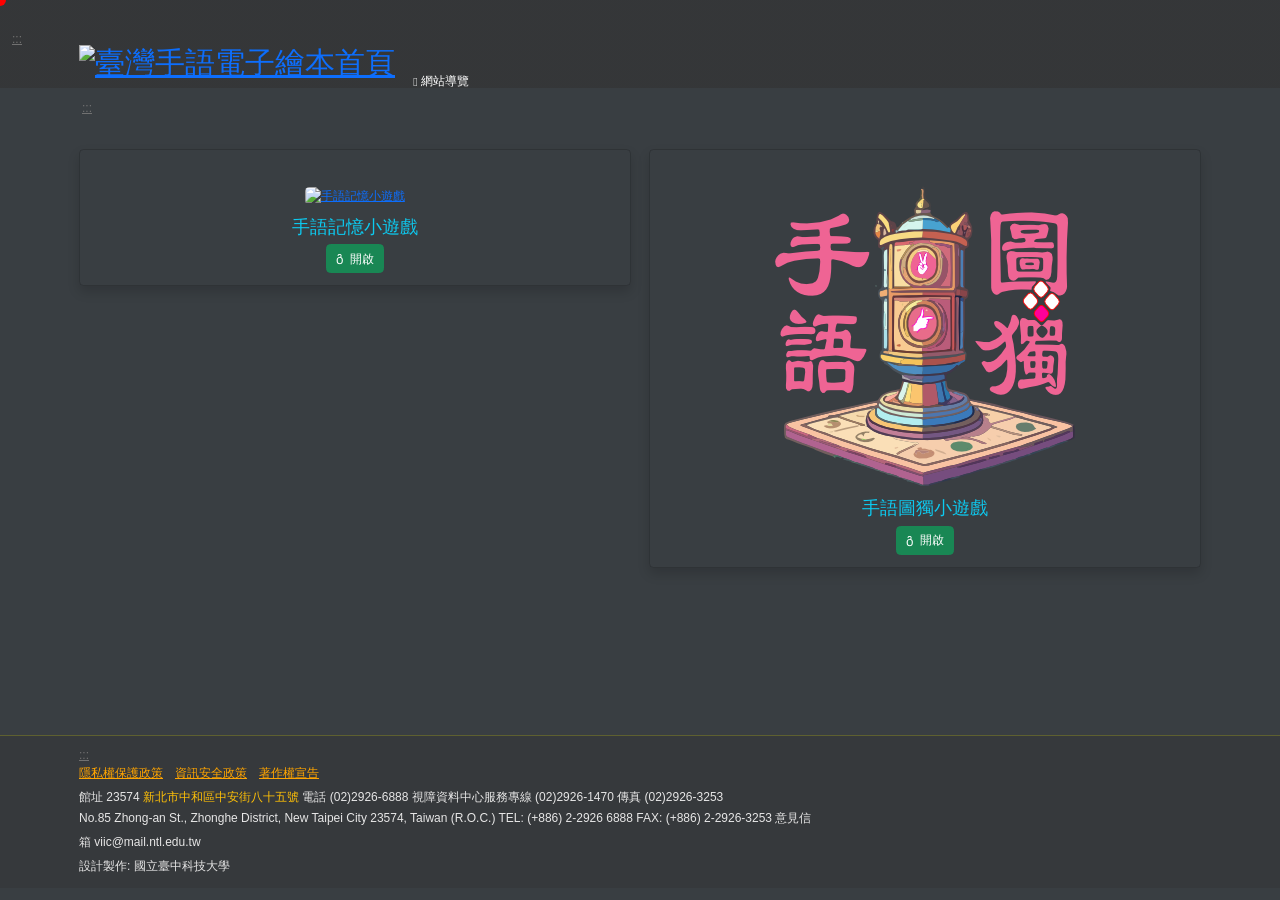
==== commit b1eade00: "update index.html" ====
--- a/index.html
+++ b/index.html
@@ -14,10 +14,10 @@
     <meta name="viewport" content="width=device-width, initial-scale=1.0">
     <!-- Bootstrap -->
     <link href="sudoku/css/bootstrap5.min.css" rel="stylesheet">
-    <link href="sudoku/css/bootstrap-icons.css" rel="stylesheet">
+    <link href="bootstrap-icons.css" rel="stylesheet">
  
-    <link href="css/hexgon.css" rel="stylesheet" type="text/css">
-     <link href="css/game.css" rel="stylesheet" type="text/css">
+    <link href="hexgon.css" rel="stylesheet" type="text/css">
+     <link href="game.css" rel="stylesheet" type="text/css">
 </head>
 <noscript>
     <p>您的瀏覽器不支援JavaScript功能，若網頁功能無法正常使用時，請開啟瀏覽器JavaScript狀態</p>
--- a/hexgon.css
+++ b/hexgon.css
@@ -0,0 +1,326 @@
+ html,
+ body {
+   /* font-family: "Microsoft JhengHei"; */
+   font-family: -apple-system, -apple-system,
+     BlinkMacSystemFont, 'Segoe UI', Roboto,
+     Oxygen, Ubuntu, Cantarell, 'Open Sans',
+     'Helvetica Neue', sans-serif;
+   padding: 0px;
+   margin: 0px;
+   color: #e7e7e7;
+   background: #393e42;
+   font-size: 12px;
+ }
+ .site-header {
+   text-align: left;
+   display: block;
+   padding-top: 30px;
+   background-image: linear-gradient(rgba(52, 53, 54, .8) 0 82%, rgba(52, 53, 54, 0) 80% 100%);
+ }
+ .filter {
+   background-image: linear-gradient(rgba(52, 53, 54, 0) 0 50%, rgba(255, 255, 0, 0.2) 50% 52%, rgba(57, 62, 66, 0) 53% 100%);
+   padding: 1vh 0px;
+ }
+ hr {
+   border-top: 1px solid rgba(255, 255, 0, 0.5);
+ }
+ .nav-item>.nav-link {
+   font-size: 1.33em;
+ }
+ .ntl_footer {
+   background: rgba(52, 53, 54, 0.5);
+   padding: 10px 0px;
+   width: 100%;
+   position: relative;
+   bottom: 0px;
+   border-top: 1.5px solid rgba(255, 255, 0, 0.2);
+ }
+
+
+ /* main section*/
+ .main {
+   display: flex;
+   --s: 200px;/* size xs  100px*/
+   --m: 4px;/* margin xs 2px */
+   --f: calc(1.732 * var(--s) + 4 * var(--m) - 1px);
+   padding: 30px 30px 30px 60px;
+   /* margin-bottom: 30px; */
+ }
+ .wordbox {
+   width: 15rem;
+   float: left;
+   background: rgba(66, 66, 66, .6);
+ }
+ .itemphonetic {
+   font-size: 1em;
+ }
+
+ @keyframes move {
+   0% {     background-color: #3a3a3a;}
+   75% {background-color: rgba(243, 237, 184, 0.6);}
+   100% {background-color: white;}
+ }
+ @keyframes easyin {
+   0% {   opacity: 0.3}
+   100% {opacity: 0.7}
+ }
+
+ @keyframes easyinout {
+   0% {   opacity: 0.5}
+   50% {opacity: 1}
+   100% {opacity: 1}
+ }
+ @keyframes flash {
+   0%,50%,100% {opacity: 1;}
+   25%,75% {opacity: 0.3;}
+ }
+
+ @keyframes bounce {
+   0%,  20%, 50%,80%,100% {
+     -webkit-transform: translateY(0);
+     -ms-transform: translateY(0);
+     transform: translateY(0);
+   }
+   40% {
+     -webkit-transform: translateY(-30px);
+     -ms-transform: translateY(-30px);
+     transform: translateY(-30px);
+   }
+   60% {
+     -webkit-transform: translateY(-15px);
+     -ms-transform: translateY(-15px);
+     transform: translateY(-15px);
+   }
+ }
+
+ .hexcontainer {
+   font-size: 0em;/*disable white space between inline block element */
+   --hexheight:  3000px;
+ }
+ .hexcontainer::before {
+   content: "";
+   shape-outside: repeating-linear-gradient(#0000 0 calc(var(--f) - 3px), #000 0 var(--f));
+   width: calc(var(--s)/2 + var(--m));
+   float: left;
+   /* height: calc(100vh + var(--f)*3); */
+   height: var(--hexheight);
+ }
+
+ .hexcontainer div {
+   width: var(--s);
+   margin: var(--m);
+   height: calc(var(--s)*1.1547);
+   display: inline-block;
+   font-size: larger; 
+   clip-path: polygon(0% 25%, 0% 75%, 50% 100%, 100% 75%, 100% 25%, 50% 0%);
+   background: rgb(255, 255, 255);
+   position: relative;
+   -webkit-transition: all 0.5s ease-in-out;
+   transition: all 0.5s ease-in-out;
+   animation: move 1s ease-in-out;
+   margin-bottom: calc(var(--m) - var(--s)*0.2885);
+ }
+ .hexcontainer div img {
+   margin: calc(var(--m)*2);
+   margin-bottom: calc(var(--s)*-0.23);
+   width: calc(var(--s)*0.92); /* container height - (border thickness * 2) */
+   height: calc(var(--s)*1.07);/* container height - (border thickness * 2) */
+   clip-path: polygon(0% 25%, 0% 75%, 50% 100%, 100% 75%, 100% 25%, 50% 0%);
+   -webkit-transition: all 1s ease-in-out;
+   transition: all 1s ease-in-out;
+ }
+
+ .hexLink {
+   text-align: center;
+   color: #fff;
+   overflow: hidden;
+   opacity: 0.7;
+   font-size: larger;
+   animation: easyin 1s ease-in-out;
+ }
+
+ .hexLink span {
+   transition: all .3s ease-in-out;
+   opacity: 0.5;
+ }
+ .hexLink:hover span {
+   scale: 1.5;
+   opacity: 1.0;
+   transform-origin: 0% 0%;
+   -webkit-transform-origin: 0% 0%;
+ }
+ .flash {
+   animation-name: flash;
+ }
+ a.btn {
+   animation: easyin .5s ease-in-out;
+ }
+ .btn_filter {
+   transition: 1s;
+   /* background-color: rgba(218, 217, 215, 1); */
+ }
+ .btn_filter.btn-warning {
+   background-color: rgb(233, 168, 39);
+ }
+
+
+ @media (hover: hover) {
+   .hexLink:hover {
+     opacity: 1;
+     animation-name: flash;
+   }
+   a.btn:hover {
+     /* animation-name: flash; */
+     background-color: rgba(202, 244, 152, 0.8);
+     box-shadow: 0 0 15px rgba(202, 244, 152, 0.7);
+     border-color: rgba(202, 244, 152, 0.8);
+   }
+   .btn_filter:hover, .dropdown-item:hover, .dropdown-item.active {
+     background-color: rgba(248, 190, 115, 0.9);
+     box-shadow: 0 0 15px rgba(246, 116, 40, 0.9);
+     color: rgba(246, 116, 40, 1);
+   }
+   .btnTotry:hover {
+     color: rgb(249, 122, 3);
+     box-shadow: 0 0 15px rgba(246, 116, 40, 0.9);
+   }
+   .nav-item a:hover {
+     background-color: #ff0;
+     box-shadow: 0 0 15px rgba(246, 116, 40, 0.9);
+     filter: invert(27%) sepia(51%) saturate(300%) 
+     brightness(100%);
+   }
+ }
+ .btnTotry {
+   font-size: 1.9rem;
+   color: rgba(66, 66, 66, 1);
+   transition: all .3s ease-in-out;
+   height: 20px;
+   width: 38px;
+ }
+ .nav-item a {
+   font-size: 1.5vh;
+   width: 30px;
+   height: 30px;
+   color: #000;
+   background-color: #ccc;
+   transition: all .3s ease-in-out;
+ }
+
+ .nav-item a.active {
+   color: #fff;
+   background-color: #f00;
+   box-shadow: 0 0 15px rgba(250, 26, 17, 0.9);
+ }
+ .bounce {
+   animation-name: bounce;
+ }
+ .list-enter-active,
+ .list-leave-active {
+   transition: all 0.2s ease;
+   position: relative;
+ }
+ .list-enter-from,
+ .list-leave-to {
+   opacity: 0;
+   transition: all 0.5s ease;
+   transform: translateY(-500px);
+ }
+ @media screen and (max-width:1024px) {
+   .main {
+     display: flex;
+     --s: 150px;/* size xs  150px*/
+     --m: 3px;/* margin xs 3px */
+     --f: calc(1.732 * var(--s) + 4 * var(--m) - 1px);
+     padding: 10px 10px 10px 30px;
+   }
+ }
+
+ @media screen and (max-width:768px) {
+   .main {
+     display: flex;
+     --s: 90px; /* size xs  90px*/
+     --m: 1.8px;/* margin xs 1.8px */
+     --f: calc(1.732 * var(--s) + 4 * var(--m) - 1px);
+     padding: 5px 5px 5px 10px;
+   }
+   .wordbox {
+     width: 12rem;
+   }
+   .mainlogo {
+     margin-left: -5vh;
+   }
+   .mainlogo>img {
+     height: 40px;
+   }
+   .nutclogo {
+     font-size: 0.8em;
+   }
+   .ack {
+     visibility: hidden;
+   }
+ }
+
+ .sr-only {
+   padding: 0.5rem;
+   background: #fae101;
+   color: #030303;
+   position: absolute;
+   top: -3rem;
+   left: 0;
+   font-size: 1.2rem;
+   -webkit-transition: top 1s ease-out;
+   transition: top .3s ease-out;
+   transition-behavior: normal;
+   transition-duration: .3s;
+   transition-timing-function: ease-out;
+   transition-delay: 0s;
+   transition-property: top;
+   z-index: 100;
+ }
+ .sr-only:link {
+   text-decoration: none;
+ }
+ .sr-only:focus {
+   top: .5rem;
+   left: .5rem;
+ }
+ .picbooks a img {
+  font-size: 0em;;
+ }
+ /*for tracker*/
+ #ball {
+   width: 1em;
+   aspect-ratio: 1;
+   background-color: red;
+   border: 1px solid transparent;
+   border-radius: 100%;
+   pointer-events: none;
+   position:fixed;
+   left: 0;
+   top: 0;
+   z-index: 99999;
+   transform: translate3d(var(--mouseX, 0), var(--mouseY, 0), 0) translate(-50%, -50%);
+   transition: 0.5s ease-out;
+   transition-property: transform, width, border, background-color;
+ }
+
+ body:has(button:hover) #ball,
+ body:has(a:hover) #ball {
+   width: 5em;
+   border-width: 5px;
+   background-color: transparent;
+   border-color: rgb(255 0 0 / 70%);
+ }
+
+ @media (prefers-reduced-motion: reduce) {
+   #ball {
+     display: none;
+   }
+ }
+
+ @media(pointer:coarse) {
+   #ball {
+     display: none;
+   }
+ }
--- a/game.css
+++ b/game.css
@@ -0,0 +1,78 @@
+ body {
+     position: relative;
+ }
+
+ :root {
+     --scale: 1;
+ }
+
+ article {
+     padding-top: 110px;
+ }
+
+ .mainlogo {
+     margin-left: 0px;
+ }
+
+#aU, #Center, #aZ, #AC{
+ color: rgba(113, 113, 113);
+ /* color: rgba(0,0,0,0.3) */
+} 
+
+ footer {
+     position: fixed;
+     bottom: 0px;
+     left: 0px;
+     background: rgba(52, 53, 54, 0.5);
+     padding: 10px 0px;
+     width: 100%;
+     border-top: 1.5px solid rgba(255, 255, 0, 0.2);
+ }
+
+.footer_link {
+	margin: 0px;
+	list-style: none;
+	overflow: hidden;
+	display: flex;
+	padding-left: 0;
+}
+
+.footer_link li {
+	margin: 0px;
+	padding-left: 0;
+	padding-right: 1em;
+}
+
+.footer_link li a {
+	color: orange;
+}
+
+ .card-body p {
+     height: 4em;
+ }
+
+ @media screen and (max-width:1024px) {
+     .card-body p {
+         height: 5em;
+     }
+ }
+
+ @media screen and (max-width:768px) {
+     article {
+         padding-top: 115px;
+     }
+
+     footer {
+         position: relative;
+         margin-top: 3em;
+     }
+
+     .card-body p {
+         height: 3em;
+     }
+ }
+
+ .card img:hover {
+     cursor: pointer;
+     outline: 4px dotted rgb(3, 153, 223);
+ }
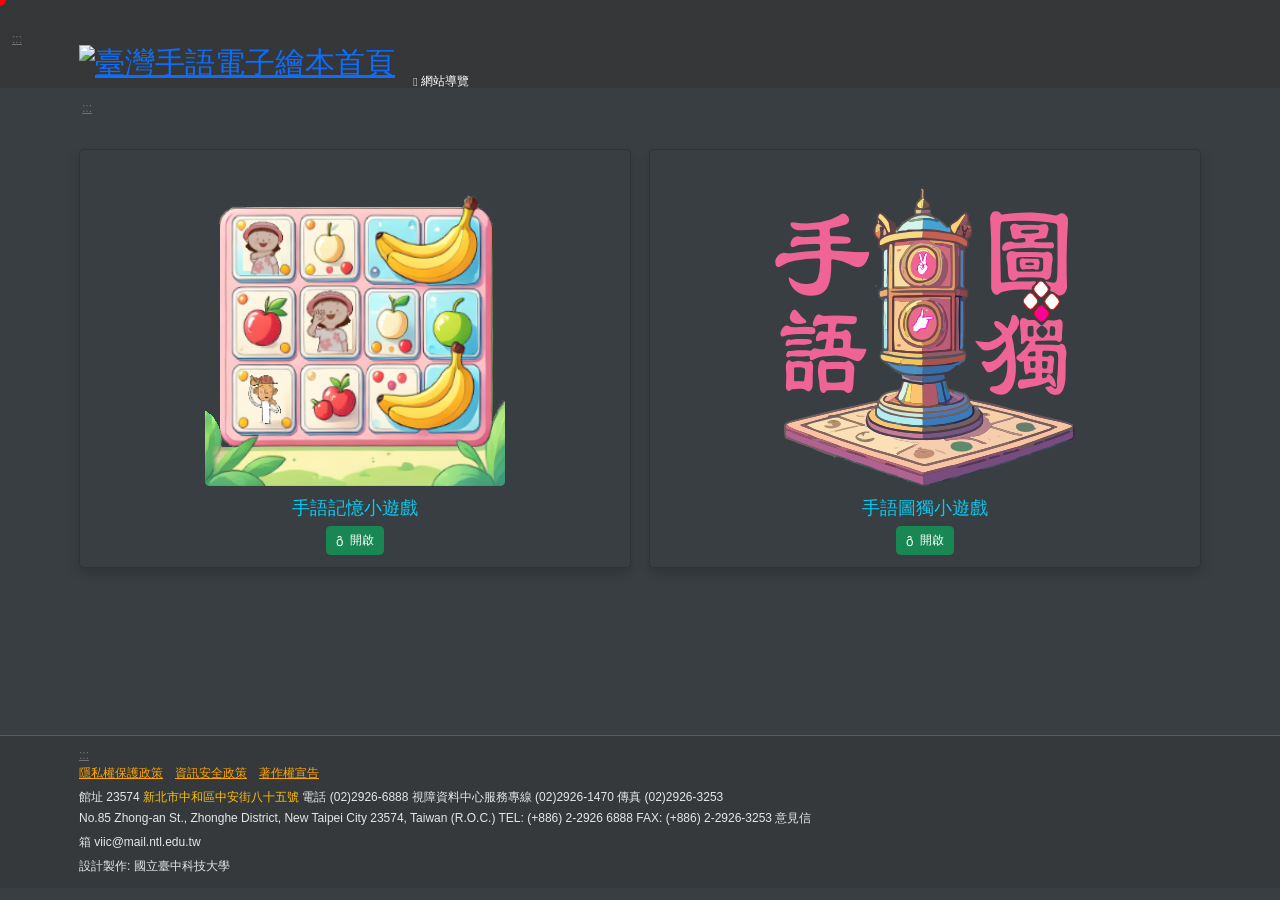
==== commit 52bed0b4: "update" ====
--- a/index.html
+++ b/index.html
@@ -57,7 +57,7 @@
             <div class="col-6 my-1">
                 <div class="card  pt-5 shadow  text-white  bg-transparent">
                     <a class="card-img-top" id="pbook" href="/memory/" title="手語記憶小遊戲頁面">
-                        <img src="memory.png" alt="手語記憶小遊戲" height="300px" width="300px"
+                        <img src="Memory.png" alt="手語記憶小遊戲" height="300px" width="300px"
                             class="img-fluid rounded">
                     </a>
                     <div class="card-body">
@@ -124,7 +124,7 @@
 
     <!-- footer end -->
     <script src="sudoku//js/jquery.js"></script>
-    <script src="sudoku/js/checkDevice.js"></script>
+    <script src="checkDevice.js"></script>
     <script type="text/javascript" src="sudoku/js/bootstrap5.bundle.min.js"></script>
 </body>
 
